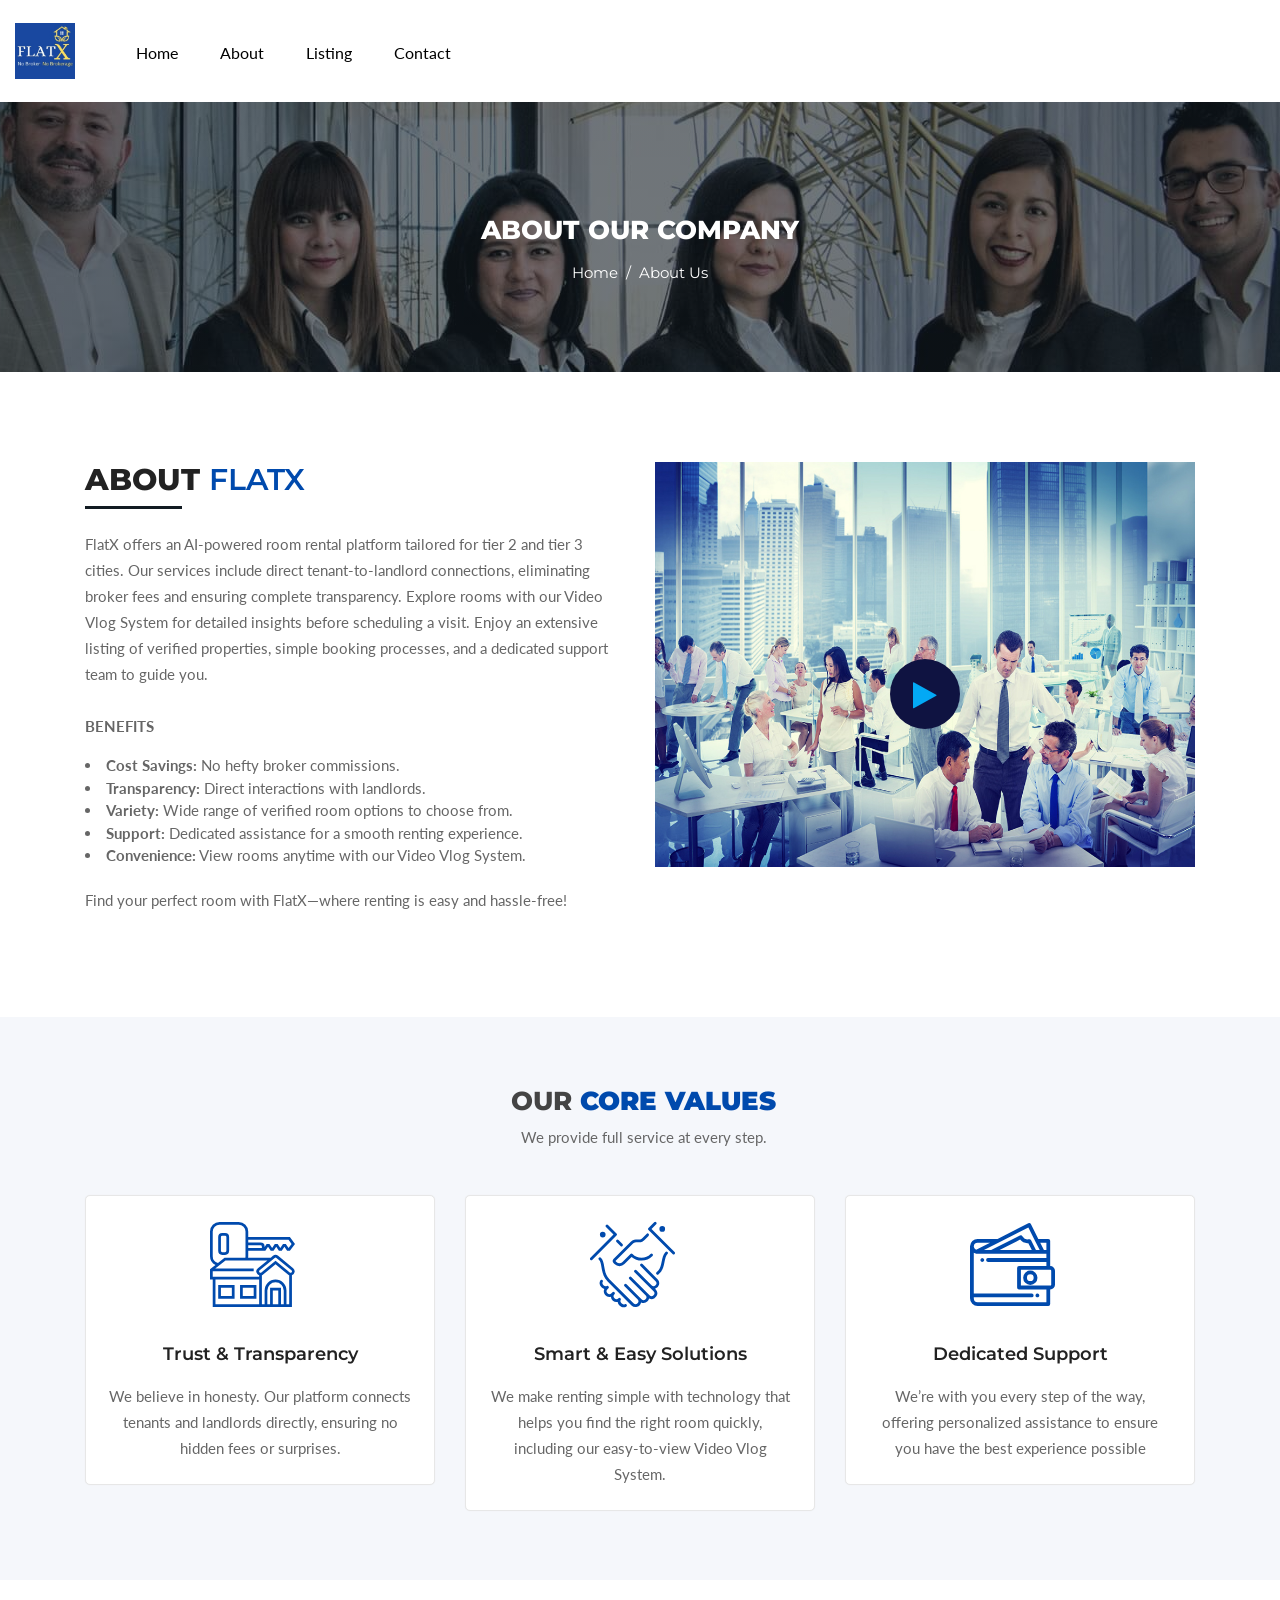
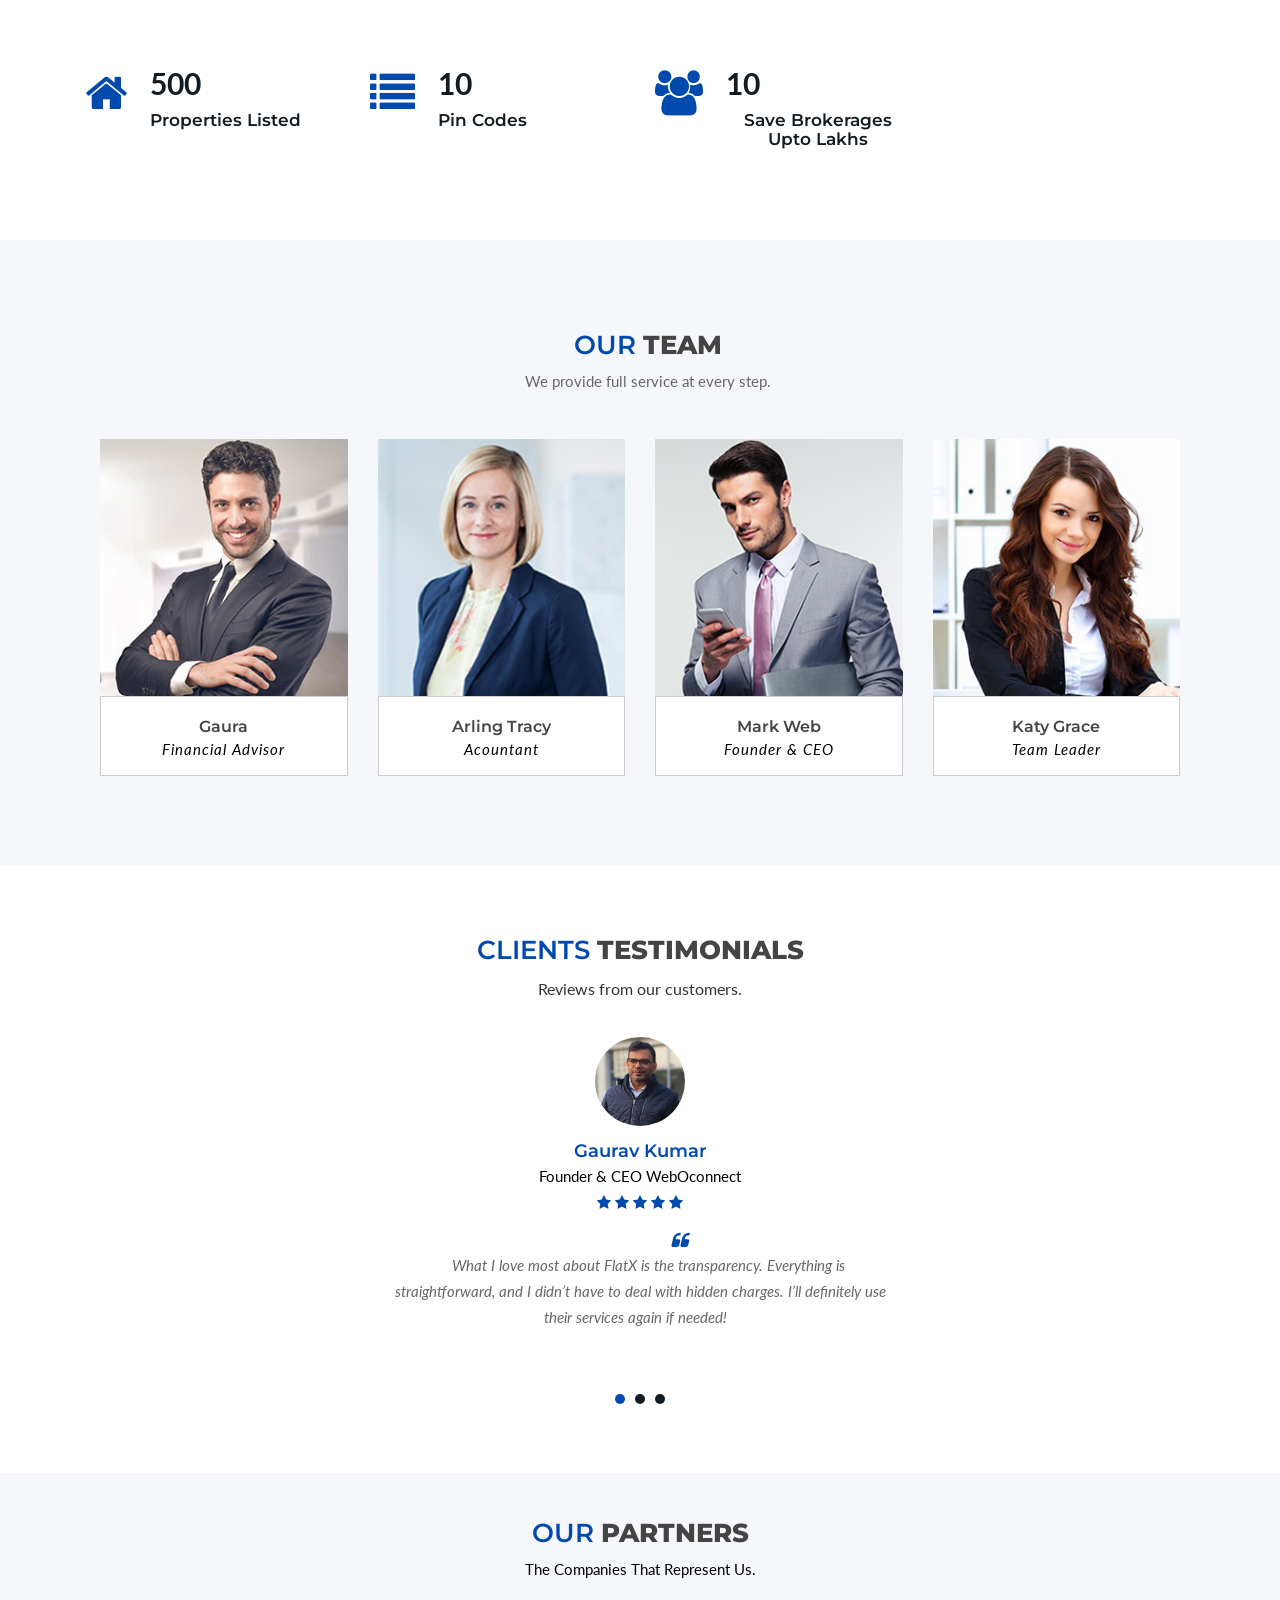
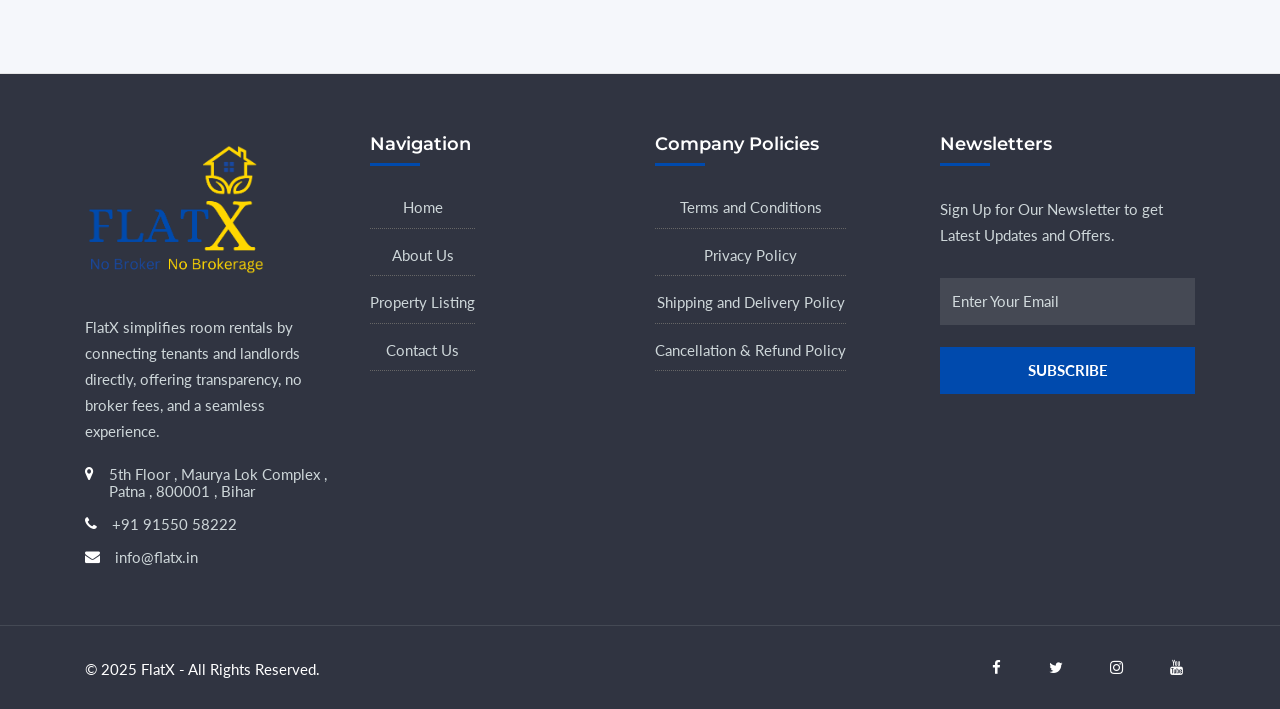
==== about.html @ 4989e331 "footer updated" ====
<!DOCTYPE html>
<html lang="zxx">

<head>
    <meta charset="UTF-8">
    <meta name="viewport" content="width=device-width, initial-scale=1, shrink-to-fit=no">
    <meta http-equiv="x-ua-compatible" content="ie=edge">
    <meta name="description" content="html 5 template">
    <meta name="author" content="">
    <title>FlatX | About </title>
    <!-- FAVICON -->
    <link rel="shortcut icon" type="image/x-icon" href="images/flatx-images/favicon.ico">
    <!-- GOOGLE FONTS -->
    <link href="https://fonts.googleapis.com/css?family=Lato:300,300i,400,400i%7CMontserrat:600,800" rel="stylesheet">
    <!-- FONT AWESOME -->
    <link rel="stylesheet" href="css/fontawesome-all.min.css">
    <link rel="stylesheet" href="css/fontawesome-5-all.min.css">
    <link rel="stylesheet" href="css/font-awesome.min.css">
    <!-- ARCHIVES CSS -->
    <link rel="stylesheet" href="css/animate.css">
    <link rel="stylesheet" href="css/magnific-popup.css">
    <link rel="stylesheet" href="css/lightcase.css">
    <link rel="stylesheet" href="css/owl.carousel.min.css">
    <link rel="stylesheet" href="css/bootstrap.min.css">
    <link rel="stylesheet" href="css/menu.css">
    <link rel="stylesheet" href="css/slick.css">
    <link rel="stylesheet" href="css/styles.css">
    <link rel="stylesheet" id="color" href="css/default.css">
</head>

<body class="inner-pages hd-white about">
    <!-- Wrapper -->
    <div id="wrapper">
        <!-- START SECTION HEADINGS -->
        <!-- Header Container
        ================================================== -->
        <header id="header-container">
            <!-- Header -->
            <div id="header">
                <div class="container container-header">
                    <!-- Left Side Content -->
                    <div class="left-side">
                        <!-- Logo -->
                        <div id="logo">
                            <a href="index.html"><img src="images/flatx-images/logo-flatx.jpeg" alt="flatX" />
                            </a>
                        </div>
                        <!-- Mobile Navigation -->
                        <div class="mmenu-trigger">
                            <button class="hamburger hamburger--collapse" type="button">
                                <span class="hamburger-box">
                                    <span class="hamburger-inner"></span>
                                </span>
                            </button>
                        </div>
                        <!-- Main Navigation -->
                        <nav id="navigation" class="style-1">
                            <ul id="responsive">
                                <li>
                                    <a href="/">Home</a>
                                    <!-- <ul>
                          <li>
                            <a href="#">Home Map</a>
                            <ul>
                              <li><a href="index-9.html">Home Map Style 1</a></li>
                              <li><a href="index-12.html">Home Map Style 2</a></li>
                            </ul>
                          </li>
                          <li>
                            <a href="#">Home Image</a>
                            <ul>
                              <li><a href="index.html">Modern Home</a></li>
                              <li><a href="index-2.html">Home Boxed Image</a></li>
                              <li><a href="index-3.html">Home Modern Image</a></li>
                              <li>
                                <a href="index-5.html">Home Minimalist Style</a>
                              </li>
                              <li>
                                <a href="index-6.html">Home Parallax Image</a>
                              </li>
                              <li><a href="index-8.html">Home Search Form</a></li>
                              <li><a href="index-10.html">Modern Full Image</a></li>
                              <li><a href="index-15.html">Home Typed Image</a></li>
                              <li>
                                <a href="index-17.html">Modern Parallax Image</a>
                              </li>
                              <li>
                                <a href="index-18.html">Image Filter Search</a>
                              </li>
                              <li>
                                <a href="index-21.html">Parallax Image video</a>
                              </li>
                              <li><a href="index-23.html">Home Image</a></li>
                              <li><a href="index-24.html">Image and video</a></li>
                            </ul>
                          </li>
                          <li>
                            <a href="#">Home Video</a>
                            <ul>
                              <li><a href="index-4.html">Home Video Image</a></li>
                              <li><a href="index-7.html">Home Video</a></li>
                              <li><a href="index-20.html">Home Modern Video</a></li>
                            </ul>
                          </li>
                          <li>
                            <a href="#">Home Slider</a>
                            <ul>
                              <li>
                                <a href="index-11.html">Slider Presentation 2</a>
                              </li>
                              <li>
                                <a href="index-16.html">Slider Presentation 3</a>
                              </li>
                              <li>
                                <a href="index-19.html">Home Modern Slider</a>
                              </li>
                              <li><a href="index-22.html">Home Image Slider</a></li>
                            </ul>
                          </li>
                          <li>
                            <a href="#">Home Styles</a>
                            <ul>
                              <li><a href="index-13.html">Home Style Dark</a></li>
                              <li><a href="index-14.html">Home Style White</a></li>
                            </ul>
                          </li>
                        </ul> -->
                                </li>
                                <li>
                                    <!-- <a href="/properties">Listing</a> -->
                                    <a href="/about.html">About</a>

                                    <!-- <ul>
                          <li>
                            <a href="#">Listing Grid</a>
                            <ul>
                              <li>
                                <a href="properties-grid-1.html">Grid View 1</a>
                              </li>
                              <li>
                                <a href="properties-grid-2.html">Grid View 2</a>
                              </li>
                              <li>
                                <a href="properties-grid-3.html">Grid View 3</a>
                              </li>
                              <li>
                                <a href="properties-grid-4.html">Grid View 4</a>
                              </li>
                              <li>
                                <a href="properties-full-grid-1.html">Grid Fullwidth 1</a>
                              </li>
                              <li>
                                <a href="properties-full-grid-2.html">Grid Fullwidth 2</a>
                              </li>
                              <li>
                                <a href="properties-full-grid-3.html">Grid Fullwidth 3</a>
                              </li>
                            </ul>
                          </li>
                          <li>
                            <a href="#">Listing List</a>
                            <ul>
                              <li>
                                <a href="properties-full-list-1.html">List View 1</a>
                              </li>
                              <li>
                                <a href="properties-list-1.html">List View 2</a>
                              </li>
                              <li>
                                <a href="properties-full-list-2.html">List View 3</a>
                              </li>
                              <li>
                                <a href="properties-list-2.html">List View 4</a>
                              </li>
                            </ul>
                          </li>
                          <li>
                            <a href="#">Listing Map</a>
                            <ul>
                              <li>
                                <a href="properties-half-map-1.html">Half Map 1</a>
                              </li>
                              <li>
                                <a href="properties-half-map-2.html">Half Map 2</a>
                              </li>
                              <li>
                                <a href="properties-half-map-3.html">Half Map 3</a>
                              </li>
                              <li>
                                <a href="properties-top-map-1.html">Top Map 1</a>
                              </li>
                              <li>
                                <a href="properties-top-map-2.html">Top Map 2</a>
                              </li>
                              <li>
                                <a href="properties-top-map-3.html">Top Map 3</a>
                              </li>
                            </ul>
                          </li>
                          <li>
                            <a href="#">Agent View</a>
                            <ul>
                              <li>
                                <a href="agents-listing-grid.html">Agent View 1</a>
                              </li>
                              <li>
                                <a href="agents-listing-row.html">Agent View 2</a>
                              </li>
                              <li>
                                <a href="agents-listing-row-2.html">Agent View 3</a>
                              </li>
                              <li>
                                <a href="agent-details.html">Agent Details</a>
                              </li>
                            </ul>
                          </li>
                          <li>
                            <a href="#">Agencies View</a>
                            <ul>
                              <li>
                                <a href="agencies-listing-1.html">Agencies View 1</a>
                              </li>
                              <li>
                                <a href="agencies-listing-2.html">Agencies View 2</a>
                              </li>
                              <li>
                                <a href="agencies-details.html">Agencies Details</a>
                              </li>
                            </ul>
                          </li>
                        </ul> -->
                                </li>
                                <li>

                                    <a href="/properties">Listing</a>
                                    <!-- <ul>
                          <li>
                            <a href="single-property-1.html">Single Property 1</a>
                          </li>
                          <li>
                            <a href="single-property-2.html">Single Property 2</a>
                          </li>
                          <li>
                            <a href="single-property-3.html">Single Property 3</a>
                          </li>
                          <li>
                            <a href="single-property-4.html">Single Property 4</a>
                          </li>
                          <li>
                            <a href="single-property-5.html">Single Property 5</a>
                          </li>
                          <li>
                            <a href="single-property-6.html">Single Property 6</a>
                          </li>
                        </ul> -->
                                </li>
                                <!-- <li>
                        <a href="#">Pages</a>
                        <ul>
                          <li>
                            <a href="#">Shop</a>
                            <ul>
                              <li>
                                <a href="shop-with-sidebar.html">Product Sidebar</a>
                              </li>
                              <li>
                                <a href="shop-full-page.html">Product Fullpage</a>
                              </li>
                              <li><a href="shop-single.html">Product Single</a></li>
                              <li>
                                <a href="shop-checkout.html">Checkout Page</a>
                              </li>
                              <li><a href="shop-order.html">Order Page</a></li>
                            </ul>
                          </li>
                          <li>
                            <a href="#">User Panel</a>
                            <ul>
                              <li><a href="dashboard.html">Dashboard</a></li>
                              <li><a href="user-profile.html">User Profile</a></li>
                              <li><a href="my-listings.html">My Properties</a></li>
                              <li>
                                <a href="favorited-listings.html">Favorited Properties</a>
                              </li>
                              <li><a href="add-property.html">Add Property</a></li>
                              <li>
                                <a href="payment-method.html">Payment Method</a>
                              </li>
                              <li><a href="invoice.html">Invoice</a></li>
                              <li>
                                <a href="change-password.html">Change Password</a>
                              </li>
                            </ul>
                          </li>
                          <li><a href="about.html">About Us</a></li>
                          <li><a href="faq.html">Faq</a></li>
                          <li><a href="pricing-table.html">Pricing Tables</a></li>
                          <li><a href="404.html">Page 404</a></li>
                          <li><a href="login.html">Login</a></li>
                          <li><a href="register.html">Register</a></li>
                          <li><a href="coming-soon.html">Coming Soon</a></li>
                          <li>
                            <a href="under-construction.html">Under Construction</a>
                          </li>
                          <li><a href="ui-element.html">UI Elements</a></li>
                        </ul>
                      </li> -->
                                <!-- <li>
                        <a href="#">Blog</a>
                        <ul>
                          <li>
                            <a href="#">Grid Layout</a>
                            <ul>
                              <li><a href="blog-full-grid.html">Full Grid</a></li>
                              <li>
                                <a href="blog-grid-sidebar.html">With Sidebar</a>
                              </li>
                            </ul>
                          </li>
                          <li>
                            <a href="#">List Layout</a>
                            <ul>
                              <li><a href="blog-full-list.html">Full List</a></li>
                              <li>
                                <a href="blog-list-sidebar.html">With Sidebar</a>
                              </li>
                            </ul>
                          </li>
                          <li><a href="blog-details.html">Blog Details</a></li>
                        </ul>
                      </li> -->
                                <li><a href="contact-us.html">Contact</a></li>
                                <!-- <li class="d-none d-xl-none d-block d-lg-block">
                        <a href="login.html">Login</a>
                      </li>
                      <li class="d-none d-xl-none d-block d-lg-block">
                        <a href="register.html">Register</a>
                      </li>
                      <li class="d-none d-xl-none d-block d-lg-block mt-5 pb-4 ml-5 border-bottom-0">
                        <a href="add-property.html" class="button border btn-lg btn-block text-center">Add Listing<i
                            class="fas fa-laptop-house ml-2"></i></a>
                      </li> -->
                            </ul>
                        </nav>
                        <!-- Main Navigation / End -->
                    </div>
                    <!-- Left Side Content / End -->
                </div>
            </div>
            <!-- Header / End -->
        </header>
        <div class="clearfix"></div>
        <!-- Header Container / End -->

        <section class="headings">
            <div class="text-heading text-center">
                <div class="container">
                    <h1>About Our Company</h1>
                    <h2><a href="index.html">Home </a> &nbsp;/&nbsp; About Us</h2>
                </div>
            </div>
        </section>
        <!-- END SECTION HEADINGS -->

        <!-- START SECTION ABOUT -->
        <section class="about-us fh">
            <div class="container">
                <div class="row">
                    <div class="col-lg-6 col-md-12 who-1">
                        <div>
                            <h2 class="text-left mb-4">About <span>FlatX</span></h2>
                        </div>
                        <div class="pftext">
                            <p>FlatX offers an AI-powered room rental platform tailored for tier 2 and tier 3 cities.
                                Our services include direct tenant-to-landlord connections, eliminating broker fees and
                                ensuring complete transparency. Explore rooms with our Video Vlog System for detailed
                                insights before scheduling a visit. Enjoy an extensive listing of verified properties,
                                simple booking processes, and a dedicated support team to guide you.
                                <br>
                                <br>

                                <b>BENEFITS</b>

                                <li><strong>Cost Savings:</strong> No hefty broker commissions.</li>
                                <li><strong>Transparency:</strong> Direct interactions with landlords.</li>
                                <li><strong>Variety:</strong> Wide range of verified room options to choose from.</li>
                                <li><strong>Support:</strong> Dedicated assistance for a smooth renting experience.</li>
                                <li><strong>Convenience:</strong> View rooms anytime with our Video Vlog System.</li>
                                <br>

                                Find your perfect room with FlatX—where renting is easy and hassle-free!
                            </p>
                        </div>
                        <!-- <div class="box bg-2">
                            <a href="about.html"
                                class="text-center button button--moema button--text-thick button--text-upper button--size-s">read
                                More</a>
                            <img src="images/signature.png" class="ml-5" alt="">
                        </div> -->
                    </div>
                    <div class="col-lg-6 col-md-12 col-xs-12">
                        <div class="wprt-image-video w50">
                            <img alt="image" src="images/bg/bg-video.jpg">
                            <a class="icon-wrap popup-video popup-youtube"
                                href="https://www.youtube.com/watch?v=2xHQqYRcrx4">
                                <i class="fa fa-play"></i>
                            </a>
                            <div class="iq-waves">
                                <div class="waves wave-1"></div>
                                <div class="waves wave-2"></div>
                                <div class="waves wave-3"></div>
                            </div>
                        </div>
                    </div>
                </div>
            </div>
        </section>
        <!-- END SECTION ABOUT -->

        <!-- START SECTION WHY CHOOSE US -->
        <section class="how-it-works bg-white-2">
            <div class="container">
                <div class="sec-title">
                    <h2>Our<span><strong> Core Values</strong> </span></h2>
                    <p>We provide full service at every step.</p>
                </div>
                <div class="row service-1">
                    <article class="col-lg-4 col-md-6 col-xs-12 serv" data-aos="fade-up">
                        <div class="serv-flex">
                            <div class="art-1 img-13">
                                <img src="images/icons/icon-4.svg" alt="">
                                <h3>Trust & Transparency
                            </div>
                            <div class="service-text-p">
                                <p class="text-center">We believe in honesty. Our platform connects tenants and
                                    landlords directly, ensuring no hidden fees or surprises. </h3>
                                </p>
                            </div>
                        </div>
                    </article>
                    <article class="col-lg-4 col-md-6 col-xs-12 serv" data-aos="fade-up">
                        <div class="serv-flex">
                            <div class="art-1 img-14">
                                <img src="images/icons/icon-5.svg" alt="">
                                <h3>Smart & Easy Solutions


                                </h3>
                            </div>
                            <div class="service-text-p">
                                <p class="text-center"> We make renting simple with technology that helps you find the
                                    right room quickly, including our easy-to-view Video Vlog System.
                                </p>
                            </div>
                        </div>
                    </article>
                    <article class="col-lg-4 col-md-6 col-xs-12 serv mb-0 pt" data-aos="fade-up">
                        <div class="serv-flex arrow">
                            <div class="art-1 img-15">
                                <img src="images/icons/icon-6.svg" alt="">
                                <h3>Dedicated Support</h3>
                            </div>
                            <div class="service-text-p">
                                <p class="text-center">We’re with you every step of the way, offering personalized
                                    assistance to ensure you
                                    have the best experience possible</p>
                            </div>
                        </div>
                    </article>
                </div>
            </div>
        </section>
        <!-- END SECTION WHY CHOOSE US -->

        <!-- START SECTION COUNTER UP -->
        <section class="counterup">
            <div class="container">
                <div class="row">
                    <div class="col-lg-3 col-md-6 col-xs-12">
                        <div class="countr">
                            <i class="fa fa-home" aria-hidden="true"></i>
                            <div class="count-me">
                                <p class="counter text-left">500</p>

                                <h3>Properties Listed</h3>
                            </div>
                        </div>
                    </div>
                    <div class="col-lg-3 col-md-6 col-xs-12">
                        <div class="countr">
                            <i class="fa fa-list" aria-hidden="true"></i>
                            <div class="count-me">
                                <p class="counter text-left">10</p>
                                <h3>Pin Codes</h3>
                            </div>
                        </div>
                    </div>
                    <div class="col-lg-3 col-md-6 col-xs-12">
                        <div class="countr mb-0">
                            <i class="fa fa-users" aria-hidden="true"></i>
                            <div class="count-me">
                                <p class="counter text-left">10</p>
                                <h3>Save Brokerages upto Lakhs</h3>
                            </div>
                        </div>
                    </div>
                    <!-- <div class="col-lg-3 col-md-6 col-xs-12">
                        <div class="countr mb-0 last">
                            <i class="fa fa-trophy" aria-hidden="true"></i>
                            <div class="count-me">
                                <p class="counter text-left">200</p>
                                <h3>Won Awars</h3>
                            </div>
                        </div>
                    </div> -->
                </div>
            </div>
        </section>
        <!-- END SECTION COUNTER UP -->

        <!-- START SECTION AGENTS -->
        <section class="team">
            <div class="container">
                <div class="sec-title">
                    <h2><span>Our </span>Team</h2>
                    <p>We provide full service at every step.</p>
                </div>
                <div class="row team-all">
                    <div class="col-lg-3 col-md-6 team-pro">
                        <div class="team-wrap">
                            <div class="team-img">
                                <img src="images/team/t-5.jpg" alt="" />
                            </div>
                            <div class="team-content">
                                <div class="team-info">
                                    <h3>Gaura</h3>
                                    <p>Financial Advisor</p>
                                    <div class="team-socials">
                                        <ul>
                                            <li>
                                                <a href="#" title="facebook"><i class="fa fa-facebook"
                                                        aria-hidden="true"></i></a>
                                                <a href="#" title="twitter"><i class="fa fa-twitter"
                                                        aria-hidden="true"></i></a>
                                                <a href="#" title="instagran"><i class="fa fa-instagram"
                                                        aria-hidden="true"></i></a>
                                            </li>
                                        </ul>
                                    </div>
                                    <span><a href="team-details.html">View Profile</a></span>
                                </div>
                            </div>
                        </div>
                    </div>
                    <div class="col-lg-3 col-md-6 team-pro">
                        <div class="team-wrap">
                            <div class="team-img">
                                <img src="images/team/t-6.jpg" alt="" />
                            </div>
                            <div class="team-content">
                                <div class="team-info">
                                    <h3>Arling Tracy</h3>
                                    <p>Acountant</p>
                                    <div class="team-socials">
                                        <ul>
                                            <li>
                                                <a href="#" title="facebook"><i class="fa fa-facebook"
                                                        aria-hidden="true"></i></a>
                                                <a href="#" title="twitter"><i class="fa fa-twitter"
                                                        aria-hidden="true"></i></a>
                                                <a href="#" title="instagran"><i class="fa fa-instagram"
                                                        aria-hidden="true"></i></a>
                                            </li>
                                        </ul>
                                    </div>
                                    <span><a href="team-details.html">View Profile</a></span>
                                </div>
                            </div>
                        </div>
                    </div>
                    <div class="col-lg-3 col-md-6 team-pro pb-none">
                        <div class="team-wrap">
                            <div class="team-img">
                                <img src="images/team/t-7.jpg" alt="" />
                            </div>
                            <div class="team-content">
                                <div class="team-info">
                                    <h3>Mark Web</h3>
                                    <p>Founder &amp; CEO</p>
                                    <div class="team-socials">
                                        <ul>
                                            <li>
                                                <a href="#" title="facebook"><i class="fa fa-facebook"
                                                        aria-hidden="true"></i></a>
                                                <a href="#" title="twitter"><i class="fa fa-twitter"
                                                        aria-hidden="true"></i></a>
                                                <a href="#" title="instagran"><i class="fa fa-instagram"
                                                        aria-hidden="true"></i></a>
                                            </li>
                                        </ul>
                                    </div>
                                    <span><a href="team-details.html">View Profile</a></span>
                                </div>
                            </div>
                        </div>
                    </div>
                    <div class="col-lg-3 col-md-6 team-pro kat">
                        <div class="team-wrap">
                            <div class="team-img">
                                <img src="images/team/t-8.jpg" alt="" />
                            </div>
                            <div class="team-content">
                                <div class="team-info">
                                    <h3>Katy Grace</h3>
                                    <p>Team Leader</p>
                                    <div class="team-socials">
                                        <ul>
                                            <li>
                                                <a href="#" title="facebook"><i class="fa fa-facebook"
                                                        aria-hidden="true"></i></a>
                                                <a href="#" title="twitter"><i class="fa fa-twitter"
                                                        aria-hidden="true"></i></a>
                                                <a href="#" title="instagran"><i class="fa fa-instagram"
                                                        aria-hidden="true"></i></a>
                                            </li>
                                        </ul>
                                    </div>
                                    <span><a href="team-details.html">View Profile</a></span>
                                </div>
                            </div>
                        </div>
                    </div>
                </div>
            </div>
        </section>
        <!-- END SECTION AGENTS -->

        <!-- START SECTION TESTIMONIALS -->
        <section class="testimonials home18 bg-white">
            <div class="container">
                <div class="sec-title">
                    <h2><span>Clients </span>Testimonials</h2>
                    <p>Reviews from our customers.</p>
                </div>
                <div class="owl-carousel style1">
                    <div class="test-1 pb-0 pt-0">
                        <img src="images/testimonials/gaurav-testimonial.jpeg" alt="">
                        <h3 class="mt-3 mb-0">Gaurav Kumar</h3>
                        <h6 class="mt-1">Founder & CEO WebOconnect </h6>
                        <ul class="starts text-center mb-2">
                            <li><i class="fa fa-star"></i>
                            </li>
                            <li><i class="fa fa-star"></i>
                            </li>
                            <li><i class="fa fa-star"></i>
                            </li>
                            <li><i class="fa fa-star"></i>
                            </li>
                            <li><i class="fa fa-star"></i>
                            </li>
                        </ul>
                        <p>What I love most about FlatX is the transparency. Everything is straightforward, and I didn’t
                            have to deal with hidden charges. I’ll definitely use their services again if needed!</p>
                    </div>
                    <div class="test-1 pb-0 pt-0">
                        <img src="images/testimonials/ayush-testimonial.jpeg" alt="">
                        <h3 class="mt-3 mb-0">Ayush Verma</h3>
                        <h6 class="mt-1">Student </h6>
                        <ul class="starts text-center mb-2">
                            <li><i class="fa fa-star"></i>
                            </li>
                            <li><i class="fa fa-star"></i>
                            </li>
                            <li><i class="fa fa-star"></i>
                            </li>
                            <li><i class="fa fa-star"></i>
                            </li>
                            <li><i class="fa fa-star-o"></i>
                            </li>
                        </ul>
                        <p>Moving to a new city for studies was stressful, but FlatX took the burden off my shoulders. I
                            found a budget-friendly room near my college without the hassle of brokers. Highly recommend
                            it to everyone!</p>
                    </div>
                    <div class="test-1 pt-0">
                        <img src="images/testimonials/deepak-testimonial.jpeg" alt="">
                        <h3 class="mt-3 mb-0">Deepak Patel </h3>
                        <h6 class="mt-1">Consultant</h6>
                        <ul class="starts text-center mb-2">
                            <li><i class="fa fa-star"></i>
                            </li>
                            <li><i class="fa fa-star"></i>
                            </li>
                            <li><i class="fa fa-star"></i>
                            </li>
                            <li><i class="fa fa-star"></i>
                            </li>
                            <li><i class="fa fa-star"></i>
                            </li>
                        </ul>
                        <p>As a landlord, I was hesitant about listing my property online. But FlatX's team guided me
                            through the entire process. My property was rented out in less than a week, and I didn’t
                            even have to step out!"</p>
                    </div>
                    <!-- <div class="test-1 pt-0">
                        <img src="images/testimonials/ts-4.jpg" alt="">
                        <h3 class="mt-3 mb-0">Gary Steven</h3>
                        <h6 class="mt-1">Philadelphia</h6>
                        <ul class="starts text-center mb-2">
                            <li><i class="fa fa-star"></i>
                            </li>
                            <li><i class="fa fa-star"></i>
                            </li>
                            <li><i class="fa fa-star"></i>
                            </li>
                            <li><i class="fa fa-star"></i>
                            </li>
                            <li><i class="fa fa-star-o"></i>
                            </li>
                        </ul>
                        <p>Lorem ipsum dolor sit amet, ligula magna at etiam aliquip venenatis. Vitae sit felis donec,
                            suscipit tortor et sapien donec.</p>
                    </div>
                    <div class="test-1 pt-0">
                        <img src="images/testimonials/ts-5.jpg" alt="">
                        <h3 class="mt-3 mb-0">Cristy Mayer</h3>
                        <h6 class="mt-1">San Francisco</h6>
                        <ul class="starts text-center mb-2">
                            <li><i class="fa fa-star"></i>
                            </li>
                            <li><i class="fa fa-star"></i>
                            </li>
                            <li><i class="fa fa-star"></i>
                            </li>
                            <li><i class="fa fa-star"></i>
                            </li>
                            <li><i class="fa fa-star"></i>
                            </li>
                        </ul>
                        <p>Lorem ipsum dolor sit amet, ligula magna at etiam aliquip venenatis. Vitae sit felis donec,
                            suscipit tortor et sapien donec.</p>
                    </div>
                    <div class="test-1 pt-0">
                        <img src="images/testimonials/ts-6.jpg" alt="">
                        <h3 class="mt-3 mb-0">Ichiro Tasaka</h3>
                        <h6 class="mt-1">Houston</h6>
                        <ul class="starts text-center mb-2">
                            <li><i class="fa fa-star"></i>
                            </li>
                            <li><i class="fa fa-star"></i>
                            </li>
                            <li><i class="fa fa-star"></i>
                            </li>
                            <li><i class="fa fa-star"></i>
                            </li>
                            <li><i class="fa fa-star-o"></i>
                            </li>
                        </ul>
                        <p>Lorem ipsum dolor sit amet, ligula magna at etiam aliquip venenatis. Vitae sit felis donec,
                            suscipit tortor et sapien donec.</p>
                    </div> -->
                </div>
            </div>
        </section>
        <!-- END SECTION TESTIMONIALS -->

        <!-- STAR SECTION PARTNERS -->
        <div class="partners bg-white-2">
            <div class="container">
                <div class="sec-title">
                    <h2><span>Our </span>Partners</h2>
                    <p>The Companies That Represent Us.</p>
                </div>
                <div class="owl-carousel style2">
                    <div class="owl-item"><img src="images/partners/11.jpg" alt=""></div>
                    <div class="owl-item"><img src="images/partners/12.jpg" alt=""></div>
                    <div class="owl-item"><img src="images/partners/13.jpg" alt=""></div>
                    <div class="owl-item"><img src="images/partners/14.jpg" alt=""></div>
                    <div class="owl-item"><img src="images/partners/15.jpg" alt=""></div>
                    <div class="owl-item"><img src="images/partners/16.jpg" alt=""></div>
                    <div class="owl-item"><img src="images/partners/17.jpg" alt=""></div>
                    <div class="owl-item"><img src="images/partners/11.jpg" alt=""></div>
                    <div class="owl-item"><img src="images/partners/12.jpg" alt=""></div>
                    <div class="owl-item"><img src="images/partners/13.jpg" alt=""></div>
                </div>
            </div>
        </div>
        <!-- END SECTION PARTNERS -->

        <!-- START FOOTER -->
        <footer class="first-footer">
            <div class="top-footer">
                <div class="container">
                    <div class="row">
                        <div class="col-lg-3 col-md-6">
                            <div class="netabout">
                                <a href="index.html" class="logo">
                                    <img src="images/flatx-images/flatx-new.png" alt="flatX" width="200px" />
                                </a>
                                <p>
                                    FlatX simplifies room rentals by connecting tenants and landlords directly, offering
                                    transparency, no broker fees, and a seamless experience.
                                </p>
                            </div>
                            <div class="contactus">
                                <ul>
                                    <li>
                                        <div class="info">
                                            <i class="fa fa-map-marker" aria-hidden="true"></i>
                                            <p class="in-p">5th Floor , Maurya Lok Complex , Patna , 800001 , Bihar</p>
                                        </div>
                                    </li>
                                    <li>
                                        <div class="info">
                                            <i class="fa fa-phone" aria-hidden="true"></i>
                                            <p class="in-p">+91 91550 58222</p>
                                        </div>
                                    </li>
                                    <li>
                                        <div class="info">
                                            <i class="fa fa-envelope" aria-hidden="true"></i>
                                            <p class="in-p ti">info@flatx.in</p>
                                        </div>
                                    </li>
                                </ul>
                            </div>
                        </div>
                        <div class="col-lg-3 col-md-6 ">
                            <div class="navigation">
                                <h3> Navigation</h3>
                                <div class="nav-footer text-center">
                                    <ul class="text-center">
                                        <li><a href="/">Home</a></li>
                                        <li><a href="about.html">About Us</a></li>
                                        <li><a href="#">Property Listing</a></li>
                                        <!-- <li><a href="#">Blog Details</a></li> -->
                                        <li class="no-mgb">
                                            <a href="contact-us.html">Contact Us</a>
                                        </li>
                                    </ul>

                                </div>
                            </div>
                        </div>
                        <div class="col-lg-3 col-md-6">
                            <div class="navigation">
                                <h3>Company Policies</h3>
                                <div class="nav-footer">
                                    <ul class="text-center">
                                        <li><a href="tnc.html">Terms and Conditions</a></li>
                                        <li><a href="privacy-policy.html">Privacy Policy</a></li>
                                        <li><a href="shipping-policy.html">Shipping and Delivery Policy</a></li>
                                        <li class="no-mgb">
                                            <a href="cancellation-policy.html">Cancellation & Refund Policy</a>
                                        </li>

                                    </ul>

                                </div>
                            </div>
                        </div>
                        <!-- <div class="col-lg-3 col-md-6">
                            <div class="widget">
                                <h3>Twitter Feeds</h3>
                                <div class="twitter-widget contuct">
                                    <div class="twitter-area">
                                        <div class="single-item">
                                            <div class="icon-holder">
                                                <i class="fa fa-twitter" aria-hidden="true"></i>
                                            </div>
                                            <div class="text">
                                                <h5>
                                                    <a href="#">@flatX</a> all share them with me
                                                    baby said inspet.
                                                </h5>
                                                <h4> 5 days ago</h4>
                                            </div>
                                        </div>
                                        <div class="single-item">
                                            <div class="icon-holder">
                                                <i class="fa fa-twitter" aria-hidden="true"></i>
                                            </div>
                                            <div class="text">
                                                <h5>
                                                    <a href="#">@flatX</a> all share them with me
                                                    baby said inspet.
                                                </h5>
                                                <h4> 5 days ago</h4>
                                            </div>
                                        </div>
                                        
                                    </div>
                                </div>
                            </div>
                        </div> -->
                        <div class="col-lg-3 col-md-6">
                            <div class="newsletters">
                                <h3>Newsletters</h3>
                                <p>
                                    Sign Up for Our Newsletter to get Latest Updates and Offers.

                                </p>
                            </div>
                            <form class="bloq-email mailchimp form-inline" method="post">
                                <label for="subscribeEmail" class="error"></label>
                                <div class="email">
                                    <input type="email" id="subscribeEmail" name="EMAIL"
                                        placeholder="Enter Your Email" />
                                    <input type="submit" value="Subscribe" />
                                    <p class="subscription-success"></p>
                                </div>
                            </form>
                        </div>
                    </div>
                </div>
            </div>
            <div class="second-footer">
                <div class="container">
                    <p>© 2025 FlatX - All Rights Reserved.</p>
                    <ul class="netsocials">
                        <li>
                            <a href="https://www.facebook.com/profile.php?id=61571205027499&mibextid=ZbWKwL"><i
                                    class="fa fa-facebook" aria-hidden="true"></i></a>
                        </li>
                        <li>
                            <a href="#"><i class="fa fa-twitter" aria-hidden="true"></i></a>
                        </li>
                        <li>
                            <a href="https://www.instagram.com/flatx.in"><i class="fab fa-instagram"></i></a>
                        </li>
                        <li>
                            <a href="#"><i class="fa fa-youtube" aria-hidden="true"></i></a>
                        </li>
                    </ul>
                </div>
            </div>
        </footer>

        <a data-scroll href="#wrapper" class="go-up"><i class="fa fa-angle-double-up" aria-hidden="true"></i></a>
        <!-- END FOOTER -->



        <!--register form -->
        <div class="login-and-register-form modal">
            <div class="main-overlay"></div>
            <div class="main-register-holder">
                <div class="main-register fl-wrap">
                    <div class="close-reg"><i class="fa fa-times"></i></div>
                    <h3>Welcome to <span>Find<strong>Houses</strong></span></h3>
                    <div class="soc-log fl-wrap">
                        <p>Login</p>
                        <a href="#" class="facebook-log"><i class="fa fa-facebook-official"></i>Log in with Facebook</a>
                        <a href="#" class="twitter-log"><i class="fa fa-twitter"></i> Log in with Twitter</a>
                    </div>
                    <div class="log-separator fl-wrap"><span>Or</span></div>
                    <div id="tabs-container">
                        <ul class="tabs-menu">
                            <li class="current"><a href="#tab-1">Login</a></li>
                            <li><a href="#tab-2">Register</a></li>
                        </ul>
                        <div class="tab">
                            <div id="tab-1" class="tab-contents">
                                <div class="custom-form">
                                    <form method="post" name="registerform">
                                        <label>Username or Email Address * </label>
                                        <input name="email" type="text" onClick="this.select()" value="">
                                        <label>Password * </label>
                                        <input name="password" type="password" onClick="this.select()" value="">
                                        <button type="submit" class="log-submit-btn"><span>Log In</span></button>
                                        <div class="clearfix"></div>
                                        <div class="filter-tags">
                                            <input id="check-a" type="checkbox" name="check">
                                            <label for="check-a">Remember me</label>
                                        </div>
                                    </form>
                                    <div class="lost_password">
                                        <a href="#">Lost Your Password?</a>
                                    </div>
                                </div>
                            </div>
                            <div class="tab">
                                <div id="tab-2" class="tab-contents">
                                    <div class="custom-form">
                                        <form method="post" name="registerform" class="main-register-form"
                                            id="main-register-form2">
                                            <label>First Name * </label>
                                            <input name="name" type="text" onClick="this.select()" value="">
                                            <label>Second Name *</label>
                                            <input name="name2" type="text" onClick="this.select()" value="">
                                            <label>Email Address *</label>
                                            <input name="email" type="text" onClick="this.select()" value="">
                                            <label>Password *</label>
                                            <input name="password" type="password" onClick="this.select()" value="">
                                            <button type="submit" class="log-submit-btn"><span>Register</span></button>
                                        </form>
                                    </div>
                                </div>
                            </div>
                        </div>
                    </div>
                </div>
            </div>
        </div>
        <!--register form end -->

        <!-- ARCHIVES JS -->
        <script src="js/jquery-3.5.1.min.js"></script>
        <script src="js/tether.min.js"></script>
        <script src="js/popper.min.js"></script>
        <script src="js/bootstrap.min.js"></script>
        <script src="js/mmenu.min.js"></script>
        <script src="js/mmenu.js"></script>
        <script src="js/smooth-scroll.min.js"></script>
        <script src="js/jquery.magnific-popup.min.js"></script>
        <script src="js/popup.js"></script>
        <script src="js/jquery.waypoints.min.js"></script>
        <script src="js/jquery.counterup.min.js"></script>
        <script src="js/counterup.js"></script>
        <script src="js/owl.carousel.js"></script>
        <script src="js/ajaxchimp.min.js"></script>
        <script src="js/newsletter.js"></script>
        <script src="js/color-switcher.js"></script>
        <script src="js/inner.js"></script>

        <script>
            $('.style1').owlCarousel({
                loop: true,
                margin: 10,
                autoplay: false,
                autoplayTimeout: 5000,
                responsive: {
                    0: {
                        items: 1
                    },
                    400: {
                        items: 1,
                        margin: 20
                    },
                    500: {
                        items: 1,
                        margin: 20
                    },
                    768: {
                        items: 1,
                        margin: 20
                    },
                    991: {
                        items: 1,
                        margin: 20
                    },
                    1000: {
                        items: 1,
                        margin: 20
                    }
                }
            });

        </script>
        <script>
            $('.style2').owlCarousel({
                loop: true,
                margin: 0,
                dots: false,
                autoWidth: false,
                autoplay: true,
                autoplayTimeout: 5000,
                responsive: {
                    0: {
                        items: 2,
                        margin: 20
                    },
                    400: {
                        items: 2,
                        margin: 20
                    },
                    500: {
                        items: 3,
                        margin: 20
                    },
                    768: {
                        items: 4,
                        margin: 20
                    },
                    992: {
                        items: 5,
                        margin: 20
                    },
                    1000: {
                        items: 6,
                        margin: 20
                    }
                }
            });

        </script>

    </div>
    <!-- Wrapper / End -->
</body>

</html>
---- css/lightcase.css ----
/**
 * Lightcase - jQuery Plugin
 * The smart and flexible Lightbox Plugin.
 *
 * @author		Cornel Boppart <cornel@bopp-art.com>
 * @copyright	Author
 *
 * @version		2.4.0 (09/04/2017)
 */
/**
 * Lightcase settings
 *
 * Note: Override default settings for your project without touching this source code by simply
 * defining those variables within a SASS map called '$lightcase-custom'.
 *
 * // Example usage
 * $lightcase-custom: (
 *   'breakpoint': 768px
 * );
 */
@font-face {
  font-family: 'lightcase';
  src: url("../fonts/lightcase.eot?55356177");
  src: url("../fonts/lightcase.eot?55356177#iefix") format("embedded-opentype"), url("../fonts/lightcase.woff?55356177") format("woff"), url("../fonts/lightcase.ttf?55356177") format("truetype"), url("../fonts/lightcase.svg?55356177#lightcase") format("svg");
  font-weight: normal;
  font-style: normal;
}
/* line 12, ../scss/components/fonts/_font-lightcase.scss */
[class*='lightcase-icon-']:before {
  font-family: 'lightcase', sans-serif;
  font-style: normal;
  font-weight: normal;
  speak: none;
  display: inline-block;
  text-decoration: inherit;
  width: 1em;
  text-align: center;
  /* For safety - reset parent styles, that can break glyph codes*/
  font-variant: normal;
  text-transform: none;
  /* fix buttons height, for twitter bootstrap */
  line-height: 1em;
  /* Uncomment for 3D effect */
  /* text-shadow: 1px 1px 1px rgba(127, 127, 127, 0.3); */
}

/* Codes */
/* line 35, ../scss/components/fonts/_font-lightcase.scss */
.lightcase-icon-play:before {
  content: '\e800';
}

/* line 36, ../scss/components/fonts/_font-lightcase.scss */
.lightcase-icon-pause:before {
  content: '\e801';
}

/* line 37, ../scss/components/fonts/_font-lightcase.scss */
.lightcase-icon-close:before {
  content: '\e802';
}

/* line 38, ../scss/components/fonts/_font-lightcase.scss */
.lightcase-icon-prev:before {
  content: '\e803';
}

/* line 39, ../scss/components/fonts/_font-lightcase.scss */
.lightcase-icon-next:before {
  content: '\e804';
}

/* line 40, ../scss/components/fonts/_font-lightcase.scss */
.lightcase-icon-spin:before {
  content: '\e805';
}

/**
 * Mixin providing icon defaults to be used on top of font-lightcase.
 *
 * Example usage:
 * @include icon(#e9e9e9)
 */
/**
 * Mixin providing icon defaults including a hover status to be used
 * on top of font-lightcase.
 *
 * Example usage:
 * @include icon-hover(#e9e9e9, #fff)
 */
/**
 * Provides natural content overflow behavior and scrolling support
 * even so for touch devices.
 *
 * Example usage:
 * @include overflow()
 */
/**
 * Neutralizes/resets dimensions including width, height, position as well as margins,
 * paddings and styles. Used to enforce a neutral and unstyled look and behavoir!
 *
 * Example usage:
 * @include clear(true)
 *
 * @param boolean $important
 */
@-webkit-keyframes lightcase-spin {
  0% {
    -webkit-transform: rotate(0deg);
    -moz-transform: rotate(0deg);
    -o-transform: rotate(0deg);
    transform: rotate(0deg);
  }
  100% {
    -webkit-transform: rotate(359deg);
    -moz-transform: rotate(359deg);
    -o-transform: rotate(359deg);
    transform: rotate(359deg);
  }
}
@-moz-keyframes lightcase-spin {
  0% {
    -webkit-transform: rotate(0deg);
    -moz-transform: rotate(0deg);
    -o-transform: rotate(0deg);
    transform: rotate(0deg);
  }
  100% {
    -webkit-transform: rotate(359deg);
    -moz-transform: rotate(359deg);
    -o-transform: rotate(359deg);
    transform: rotate(359deg);
  }
}
@-o-keyframes lightcase-spin {
  0% {
    -webkit-transform: rotate(0deg);
    -moz-transform: rotate(0deg);
    -o-transform: rotate(0deg);
    transform: rotate(0deg);
  }
  100% {
    -webkit-transform: rotate(359deg);
    -moz-transform: rotate(359deg);
    -o-transform: rotate(359deg);
    transform: rotate(359deg);
  }
}
@-ms-keyframes lightcase-spin {
  0% {
    -webkit-transform: rotate(0deg);
    -moz-transform: rotate(0deg);
    -o-transform: rotate(0deg);
    transform: rotate(0deg);
  }
  100% {
    -webkit-transform: rotate(359deg);
    -moz-transform: rotate(359deg);
    -o-transform: rotate(359deg);
    transform: rotate(359deg);
  }
}
@keyframes lightcase-spin {
  0% {
    -webkit-transform: rotate(0deg);
    -moz-transform: rotate(0deg);
    -o-transform: rotate(0deg);
    transform: rotate(0deg);
  }
  100% {
    -webkit-transform: rotate(359deg);
    -moz-transform: rotate(359deg);
    -o-transform: rotate(359deg);
    transform: rotate(359deg);
  }
}
/* line 1, ../scss/components/modules/_case.scss */
#lightcase-case {
  display: none;
  position: fixed;
  z-index: 2002;
  top: 50%;
  left: 50%;
  font-family: arial, sans-serif;
  font-size: 13px;
  line-height: 1.5;
  text-align: left;
  text-shadow: 0 0 10px rgba(0, 0, 0, 0.5);
}
@media screen and (max-width: 640px) {
  /* line 16, ../scss/components/modules/_case.scss */
  html[data-lc-type=inline] #lightcase-case, html[data-lc-type=ajax] #lightcase-case {
    position: fixed !important;
    top: 0 !important;
    left: 0 !important;
    right: 0 !important;
    bottom: 0 !important;
    margin: 0 !important;
    padding: 55px 0 70px 0;
    width: 100% !important;
    height: 100% !important;
    overflow: auto !important;
  }
}

@media screen and (min-width: 641px) {
  /* line 4, ../scss/components/modules/_content.scss */
  html:not([data-lc-type=error]) #lightcase-content {
    position: relative;
    z-index: 1;
    text-shadow: none;
    background-color: #fff;
    -webkit-box-shadow: 0 0 30px rgba(0, 0, 0, 0.5);
    -moz-box-shadow: 0 0 30px rgba(0, 0, 0, 0.5);
    -o-box-shadow: 0 0 30px rgba(0, 0, 0, 0.5);
    box-shadow: 0 0 30px rgba(0, 0, 0, 0.5);
    -webkit-backface-visibility: hidden;
  }
}
@media screen and (min-width: 641px) {
  /* line 23, ../scss/components/modules/_content.scss */
  html[data-lc-type=image] #lightcase-content, html[data-lc-type=video] #lightcase-content {
    background-color: #333;
  }
}
/* line 31, ../scss/components/modules/_content.scss */
html[data-lc-type=inline] #lightcase-content, html[data-lc-type=ajax] #lightcase-content, html[data-lc-type=error] #lightcase-content {
  -webkit-box-shadow: none;
  -moz-box-shadow: none;
  -o-box-shadow: none;
  box-shadow: none;
}
@media screen and (max-width: 640px) {
  /* line 31, ../scss/components/modules/_content.scss */
  html[data-lc-type=inline] #lightcase-content, html[data-lc-type=ajax] #lightcase-content, html[data-lc-type=error] #lightcase-content {
    position: relative !important;
    top: auto !important;
    left: auto !important;
    width: auto !important;
    height: auto !important;
    margin: 0 !important;
    padding: 0 !important;
    border: none !important;
    background: none !important;
  }
}
/* line 43, ../scss/components/modules/_content.scss */
html[data-lc-type=inline] #lightcase-content .lightcase-contentInner, html[data-lc-type=ajax] #lightcase-content .lightcase-contentInner, html[data-lc-type=error] #lightcase-content .lightcase-contentInner {
  -webkit-box-sizing: border-box;
  -moz-box-sizing: border-box;
  -o-box-sizing: border-box;
  box-sizing: border-box;
}
@media screen and (max-width: 640px) {
  /* line 43, ../scss/components/modules/_content.scss */
  html[data-lc-type=inline] #lightcase-content .lightcase-contentInner, html[data-lc-type=ajax] #lightcase-content .lightcase-contentInner, html[data-lc-type=error] #lightcase-content .lightcase-contentInner {
    padding: 15px;
  }
  /* line 52, ../scss/components/modules/_content.scss */
  html[data-lc-type=inline] #lightcase-content .lightcase-contentInner, html[data-lc-type=inline] #lightcase-content .lightcase-contentInner > *, html[data-lc-type=ajax] #lightcase-content .lightcase-contentInner, html[data-lc-type=ajax] #lightcase-content .lightcase-contentInner > *, html[data-lc-type=error] #lightcase-content .lightcase-contentInner, html[data-lc-type=error] #lightcase-content .lightcase-contentInner > * {
    width: 100% !important;
    max-width: none !important;
  }
  /* line 59, ../scss/components/modules/_content.scss */
  html[data-lc-type=inline] #lightcase-content .lightcase-contentInner > *:not(iframe), html[data-lc-type=ajax] #lightcase-content .lightcase-contentInner > *:not(iframe), html[data-lc-type=error] #lightcase-content .lightcase-contentInner > *:not(iframe) {
    height: auto !important;
    max-height: none !important;
  }
}
@media screen and (max-width: 640px) {
  /* line 70, ../scss/components/modules/_content.scss */
  html.lightcase-isMobileDevice[data-lc-type=iframe] #lightcase-content .lightcase-contentInner iframe {
    overflow: auto;
    -webkit-overflow-scrolling: touch;
  }
}
@media screen and (max-width: 640px) and (min-width: 641px) {
  /* line 74, ../scss/components/modules/_content.scss */
  html[data-lc-type=image] #lightcase-content .lightcase-contentInner, html[data-lc-type=video] #lightcase-content .lightcase-contentInner {
    line-height: 0.75;
  }
}

/* line 82, ../scss/components/modules/_content.scss */
html[data-lc-type=image] #lightcase-content .lightcase-contentInner {
  position: relative;
  overflow: hidden !important;
}
@media screen and (max-width: 640px) {
  /* line 91, ../scss/components/modules/_content.scss */
  html[data-lc-type=inline] #lightcase-content .lightcase-contentInner .lightcase-inlineWrap, html[data-lc-type=ajax] #lightcase-content .lightcase-contentInner .lightcase-inlineWrap, html[data-lc-type=error] #lightcase-content .lightcase-contentInner .lightcase-inlineWrap {
    position: relative !important;
    top: auto !important;
    left: auto !important;
    width: auto !important;
    height: auto !important;
    margin: 0 !important;
    padding: 0 !important;
    border: none !important;
    background: none !important;
  }
}
@media screen and (min-width: 641px) {
  /* line 100, ../scss/components/modules/_content.scss */
  html:not([data-lc-type=error]) #lightcase-content .lightcase-contentInner .lightcase-inlineWrap {
    padding: 30px;
    overflow: auto;
    -webkit-box-sizing: border-box;
    -moz-box-sizing: border-box;
    -o-box-sizing: border-box;
    box-sizing: border-box;
  }
}
@media screen and (max-width: 640px) {
  /* line 117, ../scss/components/modules/_content.scss */
  #lightcase-content h1, #lightcase-content h2, #lightcase-content h3, #lightcase-content h4, #lightcase-content h5, #lightcase-content h6, #lightcase-content p {
    color: #aaa;
  }
}
@media screen and (min-width: 641px) {
  /* line 117, ../scss/components/modules/_content.scss */
  #lightcase-content h1, #lightcase-content h2, #lightcase-content h3, #lightcase-content h4, #lightcase-content h5, #lightcase-content h6, #lightcase-content p {
    color: #333;
  }
}

/* line 3, ../scss/components/modules/_error.scss */
#lightcase-case p.lightcase-error {
  margin: 0;
  font-size: 17px;
  text-align: center;
  white-space: nowrap;
  overflow: hidden;
  text-overflow: ellipsis;
  color: #aaa;
}
@media screen and (max-width: 640px) {
  /* line 3, ../scss/components/modules/_error.scss */
  #lightcase-case p.lightcase-error {
    padding: 30px 0;
  }
}
@media screen and (min-width: 641px) {
  /* line 3, ../scss/components/modules/_error.scss */
  #lightcase-case p.lightcase-error {
    padding: 0;
  }
}

/* line 4, ../scss/components/modules/_global.scss */
.lightcase-open body {
  overflow: hidden;
}
/* line 8, ../scss/components/modules/_global.scss */
.lightcase-isMobileDevice .lightcase-open body {
  max-width: 100%;
  max-height: 100%;
}

/* line 1, ../scss/components/modules/_info.scss */
#lightcase-info {
  position: absolute;
  padding-top: 15px;
}
/* line 9, ../scss/components/modules/_info.scss */
#lightcase-info #lightcase-title,
#lightcase-info #lightcase-caption {
  margin: 0;
  padding: 0;
  line-height: 1.5;
  font-weight: normal;
  text-overflow: ellipsis;
}
/* line 19, ../scss/components/modules/_info.scss */
#lightcase-info #lightcase-title {
  font-size: 17px;
  color: #aaa;
}
@media screen and (max-width: 640px) {
  /* line 19, ../scss/components/modules/_info.scss */
  #lightcase-info #lightcase-title {
    position: fixed;
    top: 10px;
    left: 0;
    max-width: 87.5%;
    padding: 5px 15px;
    background: #333;
  }
}
/* line 33, ../scss/components/modules/_info.scss */
#lightcase-info #lightcase-caption {
  clear: both;
  font-size: 13px;
  color: #aaa;
}
/* line 39, ../scss/components/modules/_info.scss */
#lightcase-info #lightcase-sequenceInfo {
  font-size: 11px;
  color: #aaa;
}
@media screen and (max-width: 640px) {
  /* line 45, ../scss/components/modules/_info.scss */
  .lightcase-fullScreenMode #lightcase-info {
    padding-left: 15px;
    padding-right: 15px;
  }
  /* line 51, ../scss/components/modules/_info.scss */
  html:not([data-lc-type=image]):not([data-lc-type=video]):not([data-lc-type=flash]):not([data-lc-type=error]) #lightcase-info {
    position: static;
  }
}

/* line 1, ../scss/components/modules/_loading.scss */
#lightcase-loading {
  position: fixed;
  z-index: 9999;
  width: 1.123em;
  height: auto;
  font-size: 38px;
  line-height: 1;
  text-align: center;
  text-shadow: none;
  position: fixed;
  z-index: 2001;
  top: 50%;
  left: 50%;
  margin-top: -0.5em;
  margin-left: -0.5em;
  opacity: 1;
  font-size: 32px;
  text-shadow: 0 0 15px #fff;
  -moz-transform-origin: 50% 53%;
  -webkit-animation: lightcase-spin 0.5s infinite linear;
  -moz-animation: lightcase-spin 0.5s infinite linear;
  -o-animation: lightcase-spin 0.5s infinite linear;
  animation: lightcase-spin 0.5s infinite linear;
}
/* line 20, ../scss/components/mixins/_presets.scss */
#lightcase-loading, #lightcase-loading:focus {
  text-decoration: none;
  color: #fff;
  -webkit-tap-highlight-color: transparent;
  -webkit-transition: color, opacity, ease-in-out 0.25s;
  -moz-transition: color, opacity, ease-in-out 0.25s;
  -o-transition: color, opacity, ease-in-out 0.25s;
  transition: color, opacity, ease-in-out 0.25s;
}
/* line 32, ../scss/components/mixins/_presets.scss */
#lightcase-loading > span {
  display: inline-block;
  text-indent: -9999px;
}

/* line 2, ../scss/components/modules/_navigation.scss */
a[class*='lightcase-icon-'] {
  position: fixed;
  z-index: 9999;
  width: 1.123em;
  height: auto;
  font-size: 38px;
  line-height: 1;
  text-align: center;
  text-shadow: none;
  outline: none;
  cursor: pointer;
}
/* line 20, ../scss/components/mixins/_presets.scss */
a[class*='lightcase-icon-'], a[class*='lightcase-icon-']:focus {
  text-decoration: none;
  color: rgba(255, 255, 255, 0.6);
  -webkit-tap-highlight-color: transparent;
  -webkit-transition: color, opacity, ease-in-out 0.25s;
  -moz-transition: color, opacity, ease-in-out 0.25s;
  -o-transition: color, opacity, ease-in-out 0.25s;
  transition: color, opacity, ease-in-out 0.25s;
}
/* line 32, ../scss/components/mixins/_presets.scss */
a[class*='lightcase-icon-'] > span {
  display: inline-block;
  text-indent: -9999px;
}
/* line 49, ../scss/components/mixins/_presets.scss */
a[class*='lightcase-icon-']:hover {
  color: white;
  text-shadow: 0 0 15px white;
}
/* line 10, ../scss/components/modules/_navigation.scss */
.lightcase-isMobileDevice a[class*='lightcase-icon-']:hover {
  color: #aaa;
  text-shadow: none;
}
/* line 17, ../scss/components/modules/_navigation.scss */
a[class*='lightcase-icon-'].lightcase-icon-close {
  position: fixed;
  top: 15px;
  right: 15px;
  bottom: auto;
  margin: 0;
  opacity: 0;
  outline: none;
}
/* line 28, ../scss/components/modules/_navigation.scss */
a[class*='lightcase-icon-'].lightcase-icon-prev {
  left: 15px;
}
/* line 33, ../scss/components/modules/_navigation.scss */
a[class*='lightcase-icon-'].lightcase-icon-next {
  right: 15px;
}
/* line 38, ../scss/components/modules/_navigation.scss */
a[class*='lightcase-icon-'].lightcase-icon-pause, a[class*='lightcase-icon-'].lightcase-icon-play {
  left: 50%;
  margin-left: -0.5em;
}
@media screen and (min-width: 641px) {
  /* line 38, ../scss/components/modules/_navigation.scss */
  a[class*='lightcase-icon-'].lightcase-icon-pause, a[class*='lightcase-icon-'].lightcase-icon-play {
    opacity: 0;
  }
}
@media screen and (max-width: 640px) {
  /* line 2, ../scss/components/modules/_navigation.scss */
  a[class*='lightcase-icon-'] {
    bottom: 15px;
    font-size: 24px;
  }
}
@media screen and (min-width: 641px) {
  /* line 2, ../scss/components/modules/_navigation.scss */
  a[class*='lightcase-icon-'] {
    bottom: 50%;
    margin-bottom: -0.5em;
  }
  /* line 57, ../scss/components/modules/_navigation.scss */
  a[class*='lightcase-icon-']:hover, #lightcase-case:hover ~ a[class*='lightcase-icon-'] {
    opacity: 1;
  }
}

/* line 1, ../scss/components/modules/_overlay.scss */
#lightcase-overlay {
  display: none;
  width: 100%;
  min-height: 100%;
  position: fixed;
  z-index: 2000;
  top: -9999px;
  bottom: -9999px;
  left: 0;
  background: #333;
}
@media screen and (max-width: 640px) {
  /* line 1, ../scss/components/modules/_overlay.scss */
  #lightcase-overlay {
    opacity: 1 !important;
  }
}
---- css/menu.css ----
/* ---------------------------------- */
/* Header
------------------------------------- */
#logo {
    display: inline-block;
    margin-top: 1px;
}
#logo img {
    width: 60px;
    height: auto;
    transform: translate3d(0, 0, 0);
}
#logo.logo-white img {
    width: 200px;
    height: auto;
}
img.footer-logo {
    max-height: 63px;
    transform: translate3d(0, 0, 0);
}
img {
    display: inline-block;
    max-width: 100%;
    height: auto;
}
#header {
    position: relative;
    z-index: 999;
    padding: 22px 0 80px 0;
}
/* Header Widget */
.header-widget {
    position: relative;
    top: -1px;
    height: 54px;
}
.header-widget .button,
.header-widget .button.border {
    margin-right: 0;
    margin-top: 10px;
}
.header-widget .sign-in {
    position: relative;
    top: 10px;
    color: #333;
    margin-right: 25px;
    vertical-align: top;
}
.header-widget .sign-in i {
    padding-right: 4px;
    vertical-align: top;
    padding-top: 5px;
}
.sign-in i.fa.fa-user:before {
    font-family: "simple-line-icons";
    content: "\e066";
    font-size: 17px;
    position: relative;
    top: -1px;
}
.header-widget .sign-in:hover {
    color: #66676b;
}
/* Full Width Header */
header.fullwidth .container {
    width: 100%;
    margin: 0;
    padding: 0 40px;
}
.left-side {
    float: left;
    width: 820px;
    display: inline-block;
}
.right-side {
    float: right;
    width: 120px;;
    margin-left: 30px;
    display: inline-block;
}
#logo,
#navigation {
    float: left;
}
#logo {
    margin-right: 40px;
}
.header-widget {
    text-align: right;
}
/* Header Style 2
------------------------------------- */
#header-container.top-border {
    border-top: 4px solid #66676b;
}
#header-container.header-style-2 .right-side {
    width: 70%;
}
#header-container.header-style-2 .left-side {
    width: 30%;
}
#header-container.header-style-2 #header {
    padding-top: 20px;
}
#header-container.header-style-2 #header {
    padding-bottom: 0;
}
/* Header Widget */
.header-style-2 .header-widget {
    margin-top: 8px;
    margin-bottom: 8px;
    float: right;
    padding-left: 0;
    text-align: left;
}
.header-style-2 .header-widget li {
    list-style: none;
    display: inline-block;
    vertical-align: middle;
    margin-right: 20px;
    padding-right: 35px;
    line-height: 24px;
    position: relative;
}
.header-style-2 .header-widget li:after {
    position: absolute;
    height: 48px;
    content: "";
    display: inline-block;
    width: 1px;
    background-color: #e0e0e0;
    -webkit-transform: translateY(-50%);
    -moz-transform: translateY(-50%);
    -ms-transform: translateY(-50%);
    transform: translateY(-50%);
    top: 50%;
    right: 0;
}
.header-style-2 .header-widget li i {
    float: left;
    display: inline-block;
    color: #66676b;
    font-size: 34px;
    width: 35px;
    position: relative;
    margin-top: 8px;
    margin-right: 18px;
    text-align: center;
    -webkit-text-stroke: 0.5px #fff;
}
.header-style-2 .header-widget li .widget-content {
    float: left;
    max-width: 150px;
}
.header-style-2 .header-widget .sl-icon-location {
    font-size: 36px;
    margin: 5px 10px 0 8px;
}
.header-style-2 .header-widget li span.title {
    display: block;
    color: #333;
}
.header-style-2 .header-widget li span.data {
    color: #808080;
}
.header-style-2 .header-widget li.with-btn:after {
    display: none;
}
.header-style-2 .header-widget a.button {
    margin-left: 13px;
    line-height: 25px;
    position: relative;
    top: 3px;
}
.header-style-2 .header-widget li:last-child {
    margin-right: 0;
    padding-right: 0;
}
a.button.border {
    border: 1px solid #274abb;
}
a.button.border {
    background-color: transparent;
    color: #66676b;
    border: 1px solid #66676b;
    padding: 9px 19px;
}
a.button.border, a.button {
    background-color: #004aad;
    top: 0;
    padding: 10px 20px;
    color: #fff;
    position: relative;
    text-decoration: none;
    font-size: 15px;
    font-weight: 600;
    display: inline-block;
    transition: all 0.2s ease-in-out;
    cursor: pointer;
    margin-right: 6px;
    overflow: hidden;
    border: none;
    border-radius: 3px;
}
/* Header Style 2 - Right Side Menu Items */
@media (min-width: 992px) {
    .header-style-2 .right-side-menu-item {
        float: right !important
    }
    .header-style-2 #navigation ul#responsive {
        width: 100%;
    }
    .header-style-2 .sign-in i {
        top: 3px;
        position: relative;
        padding-right: 5px;
    }
    .header-style-2 .user-menu {
        float: right;
        margin-top: -52px;
        margin-right: 10px;
    }
    .header-style-2 .user-menu.active .user-name,
    .header-style-2 .user-menu .user-name,
    .header-style-2 .user-menu.active .user-name:hover,
    .header-style-2 .user-menu .user-name:hover {
        color: #fff !important;
    }
    .header-style-2 .user-menu.active .user-name:hover:after,
    .header-style-2 .user-menu .user-name:hover:after,
    .header-style-2 .user-menu.active .user-name:after,
    .header-style-2 .user-menu .user-name:after {
        color: rgba(255, 255, 255, 0.5) !important;
    }
    .header-style-2 .user-menu ul {
        top: 50px;
    }
}
@media (max-width: 992px) {
    .header-style-2 .user-menu-container {
        height: 60px;
        display: block;
        border-top: 1px solid #e0e0e0;
        margin: 15px;
        padding-top: 15px;
    }
    .mm-menu .sign-in i.fa.fa-user:before {
        font-size: 15px;
        position: relative;
        top: 1px;
        padding-right: 6px;
    }
}
@media (max-width: 768px) {
    .header-style-2 .right-side {
        margin-top: 5px;
    }
    .header-style-2 .header-widget a.button.border {
        margin-bottom: 0px;
    }
    #header-container.header-style-2 .header-widget {
        zoom: 0.7;
    }
}

/* ---------------------------------- */
/* Sticky Header
------------------------------------- */
#navigation.style-2.cloned,
#header.cloned {
    position: fixed;
    top: 0px;
    width: 100%;
    z-index: 999;
}
#header.cloned {
    background-color: #fff;
}
#navigation.style-2.cloned {
    margin-top: 0;
    box-shadow: 0 0 10px 0 rgba(0, 0, 0, 0.12);
}
/* Sticky header styles */
#header.cloned #logo img {
    transform: translate3d(0, 0, 0);
    max-width: 120px;
    margin-top: 1px;
}
#header.cloned {
    padding: 18px 0 20px 0;
}
.sticky-logo {
    display: none;
}
#navigation.style-1.head-tr .current {
    color: #fff;
}
#navigation.style-1.head-tr ul li a {
    color: #fff;
}
#navigation.style-2.cloned .sticky-logo {
    display: inline-block;
    float: left;
    padding: 0;
    margin-right: 30px;
    margin-top: 12px;
}
#navigation.style-2.cloned .sticky-logo img {
    max-height: 32px;
    width: auto;
    transform: translate3d(0, 0, 0);
}
#navigation.style-2.cloned.unsticky,
#header.cloned.unsticky {
    opacity: 1;
    visibility: hidden;
    pointer-events: none;
    transform: translate(0, -100%) scale(1);
    transition: 0.3s;
}
#navigation.style-2.cloned.unsticky {
    opacity: 0;
}
#navigation.style-2.cloned,
#header.cloned.sticky {
    opacity: 1;
    visibility: visible;
    transform: translate(0, 0) scale(1);
    transition: 0.3s;
}
.head-tr.bottom {
    background: rgba(255, 255, 255, 0.12);
    border-top: 1px solid rgba(255, 255, 255, 0.2);
    border-bottom: 1px solid rgba(255, 255, 255, 0.2);
}
@media (max-width: 991px) { 
    #navigation {
        margin-left: 0px !important;
    }
}

/* ---------------------------------- */
/* Navigation
------------------------------------- */
#navigation {
    position: relative;
    display: block;
    margin-top: 9px;
    margin-left: 40px;
}
#navigation ul {
    list-style: none;
    position: relative;
    float: left;
    margin: 0;
    padding: 0;
}
#navigation ul a {
    display: block;
    color: #000;
    text-decoration: none;
}
#navigation ul li {
    position: relative;
    float: left;
    margin: 0;
    padding: 0
}
#navigation ul li ul {
    opacity: 0;
    visibility: hidden;
    position: absolute;
    top: 100%;
    left: 0;
    padding: 0;
    z-index: 99999;
}
#navigation ul ul li {
    float: none;
    width: 208px;
}
#navigation ul ul ul {
    top: 0;
    left: 100%;
    margin: 0 0 0 10px;
}
#navigation ul ul {
    margin: 10px 0 0 0;
}
#navigation ul ul ul:after {
    content: "";
    position: absolute;
    width: 10px;
    height: 100%;
    left: -10px;
    top: 0;
    opacity: 0;
}
#navigation ul ul:before {
    content: "123";
    position: absolute;
    width: 100%;
    height: 10px;
    top: -10px;
    opacity: 0;
}
#navigation ul li:hover > ul {
    opacity: 1;
    visibility: visible;
}
/* Indicator Arrow */
#navigation ul li a:after,
#navigation ul ul li a:after {
    font-family: "FontAwesome";
}
#navigation ul li a:after {
    content: '\f107';
    padding-left: 7px;
}
#navigation ul ul li a:after {
    content: '\f105';
    position: absolute;
    right: 15px;
}
#navigation ul li a:after:hover {
    color: #fff;
}
#navigation ul li a:only-child:after {
    content: '';
    padding: 0;
}
#navigation ul ul li a:only-child:after {
    content: '';
}
/* Dropdown Styles
------------------------------------- */
#navigation ul ul {
    background-color: #fff;
    box-shadow: 0px 0px 10px 0px rgba(0, 0, 0, 0.12);
    border-radius: 3px;
}
#navigation ul ul li {
    border-bottom: 1px solid #e9e9e9;
    border-radius: 3px;
}
#navigation ul ul li:last-child {
    border-bottom: none;
}
#navigation ul li:hover ul a,
#navigation ul ul a {
    line-height: 27px !important;
    padding: 10px 30px 10px 15px !important;
    color: #707070 !important;
}
#navigation ul ul li:hover {
    background-color: #f2f2f2 !important;
    border-radius: 0;
}
#navigation ul ul li:first-child {
    border-radius: 3px 3px 0 0;
}
#navigation ul ul li:last-child {
    border-radius: 0 0 3px 3px;
}
#navigation ul ul {
    opacity: 0;
    visibility: hidden;
    transition: all 0.25s;
    transform: translate3d(0, 15px, 0);
}
#navigation ul li:hover > ul {
    opacity: 1;
    visibility: visible;
    transform: translate3d(0, 0, 0);
}
/* Menu Style 1
------------------------------------- */
#navigation.style-1 .current {
    background-color: transparent;
    color: #274abb;
    padding: 5px 15px;
    border-radius: 3px;
}
#header.cloned.sticky .current {
    background-color: transparent;
    color: #707070;
    padding: 5px 15px;
    border-radius: 3px;
}
#header.cloned.sticky .current:after {
    opacity: 1;
}
#header.cloned.sticky ul li a {
    color: #707070;
}
#header.cloned.sticky ul li:hover a {
    color: #fff;
}
#navigation.style-1 .current:after {
    opacity: 1;
}
#navigation.style-1 ul li {
    transition: all 0.25s;    
    border-radius: 3px;
}
#navigation.style-1 ul li:hover {
    background-color: #004aad;
    color: #004aad;
}
#navigation.style-1 ul li:hover a {
    color: #fff;
}
#navigation.style-1 ul a {
    font-size: 16px;
    text-transform: capitalize;
    line-height: 32px;
    padding: 6px 16px;
}
#navigation.style-1 ul li {
    margin: 0 5px;
}
#navigation.style-1 ul ul li {
    margin: 0;
    border-radius: 0;
}
#navigation.style-1 ul ul li:first-child {
    border-radius: 3px 3px 0 0;
}
#navigation.style-1 ul ul li:last-child {
    border-radius: 0 0 3px 3px;
}
#header.cloned.sticky .head-tr ul li:hover {
    color: #fff !important;
}
#navigation ul li:hover ul a, #navigation ul ul a {
    color: #707070 !important;
}
#navigation.style-2.cloned .header-user-name, 
#header.cloned.sticky .header-user-name, 
#navigation.style-2.cloned .header-user-name:before, 
#header.cloned.sticky .header-user-name:before {
    color: #666;
}
#header.cloned.sticky .show-lang span .fa-globe-americas,  
#header.cloned.sticky .show-lang span strong, 
#header.cloned.sticky .fa-caret-down:before, 
#header.cloned.sticky .right-side.sign a {
    color: #666;
}
#header.cloned.sticky .right-side.sign {
    border-left: 1px solid #666;
    border-right: 1px solid #666;
}

/* Menu Style 2
------------------------------------- */
#navigation.style-2 {
    width: 100%;
    margin-top: 16px;
    background-color: #66676b;
}
#navigation.style-2 .current:after {
    opacity: 1;
}
#navigation.style-2 ul li {
    transition: all 0.35s;
}
#navigation.style-2 .current,
#navigation.style-2 ul li:hover {
    background-color: rgba(255, 255, 255, 0.12);
}
#navigation.style-2 ul li:hover a {
    color: #fff;
}
#navigation.style-2 ul a {
    font-size: 15px;
    line-height: 32px;
    padding: 13px 20px;
    color: #fff;
    border-radius: 0;
}
#navigation.style-2 ul ul li {
    margin: 0;
}

/* ---------------------------------- */
/* User Menu
------------------------------------- */
.user-menu {
    position: relative;
    display: inline-block;
    cursor: pointer;
    margin-right: 25px;
    top: 9px;
    vertical-align: top;
    padding-left: 25px;
    padding-right: 20px;
    margin-left: 25px;
}
.user-menu .user-name {
    transition: 0.2s;
    color: #444;
}
.user-menu .user-name {
    transition: 0.2s;
    white-space: nowrap;
    overflow: hidden;
    text-overflow: ellipsis;
    max-width: 145px;
}
.user-menu .user-name:after {
    content: "\f107";
    font-family: "FontAwesome";
    transition: 0.2s;
    transform: rotate(0deg);
    display: inline-block;
    margin-left: 6px;
    color: #aaa;
    right: 0;
    padding: 0 5px;
    position: absolute;
}
.user-menu.active .user-name:after,
.user-menu:hover .user-name:after,
.user-menu.active .user-name,
.user-menu:hover .user-name {
    color: #66676b;
}
.user-menu.active .user-name:after {
    transform: rotate(180deg);
}
/* Avatar */
.user-name span img {
    width: 100%;
    display: inline-block;
    border-radius: 50%;
    image-rendering: -webkit-optimize-contrast;
}
.user-name span {
    display: inline-block;
    width: 38px;
    height: 38px;
    margin-right: 10px;
    border-radius: 50%;
    position: absolute;
    left: -22px;
    top: -5px;
}
.user-menu ul {
    float: left;
    text-align: left;
    position: absolute;
    top: 45px;
    right: 0;
    list-style: none;
    background-color: #fff;
    box-shadow: 0px 0px 10px 0px rgba(0, 0, 0, 0.12);
    border-radius: 4px;
    display: inline-block;
    width: 190px;
    font-size: 15px;
    transform: translate3d(0, 15px, 0);
    padding: 16px 8px;
    box-sizing: border-box;
    transition: 0.25s;
    visibility: hidden;
    opacity: 0;
    z-index: 110;
}
.user-menu ul li a {
    padding: 5px 15px;
    line-height: 22px;
    display: inline-block;
    color: #696969;
    transition: 0.2s;
}
.user-menu ul li a:hover {
    color: #66676b;
}
.user-menu ul li a i {
    width: 20px;
    position: relative;
    display: inline-block;
}
.user-menu.active ul {
    visibility: visible;
    opacity: 1;
    transform: translate3d(0, 0, 0);
}
/* Mobile Fixes for User Menu */
@media only screen and (max-width: 1366px) and (min-width: 1240px) {
    .user-menu .user-name {
        max-width: 110px;
    }
}
@media (min-width: 992px) and (max-width: 1239px) {
    .header-widget {
        height: auto;
        position: absolute;
        right: 0;
        width: 150%;
    }
    .header-style-2 .header-widget {
        position: relative;
        width: auto;
    }
    .user-menu {
        top: 12px;
    }
    .right-side {
        position: relative;
    }
}
@media (max-width: 992px) {
    .user-menu ul {
        right: -60px;
        float: right;
    }
}
@media (max-width: 480px) {
    .header-widget .user-menu {
        top: 0;
        margin-top: 7px;
        margin-bottom: 20px;
        float: left;
    }
}
#navigation.black ul a {
    display: block;
    color: #fff;
    text-decoration: none;
}
#navigation.style-1.black .current {
    background-color: transparent;
    color: #fff;
    padding: 5px 15px;
    border-radius: 3px;
}
#navigation.style-1.black ul li:hover {
    background-color: #c18847;
    color: #c18847;
}
#header.int_content_wraapper.cloned.sticky {
    position: absolute;
}
#navigation.style-1.white .current {
    background-color: #c18847;
    color: #fff;
}
#navigation.style-1.white ul li:hover {
    background-color: #c18847;
    color: #fff;
}
@media (max-width: 575px) {
    #header.cloned.sticky {
        position: absolute;
    }
}

/* ---------------------------------- */
/* mmenu.js - mobile menu
------------------------------------- */
.mm-hidden {
    display: none!important
}
.mm-wrapper {
    overflow-x: hidden;
    position: relative
}
.mm-menu {
    box-sizing: border-box;
    background: inherit;
    display: block;
    padding: 0;
    margin: 0;
    position: absolute;
    left: 0;
    right: 0;
    top: 0;
    bottom: 0;
    z-index: 0
}
.mm-panels,
.mm-panels>.mm-panel {
    background: inherit;
    border-color: inherit;
    box-sizing: border-box;
    margin: 0;
    position: absolute;
    left: 0;
    right: 0;
    top: 0;
    bottom: 0;
    z-index: 0
}
.mm-panels {
    overflow: hidden
}
.mm-panel {
    -webkit-transform: translate(100%, 0);
    -ms-transform: translate(100%, 0);
    transform: translate(100%, 0);
    -webkit-transform: translate3d(100%, 0, 0);
    transform: translate3d(100%, 0, 0);
    -webkit-transition: -webkit-transform .4s ease;
    transition: -webkit-transform .4s ease;
    transition: transform .4s ease;
    transition: transform .4s ease, -webkit-transform .4s ease;
    -webkit-transform-origin: top left;
    -ms-transform-origin: top left;
    transform-origin: top left
}
.mm-panel.mm-opened {
    -webkit-transform: translate(0, 0);
    -ms-transform: translate(0, 0);
    transform: translate(0, 0);
    -webkit-transform: translate3d(0, 0, 0);
    transform: translate3d(0, 0, 0)
}
.mm-panel.mm-subopened {
    -webkit-transform: translate(-30%, 0);
    -ms-transform: translate(-30%, 0);
    transform: translate(-30%, 0);
    -webkit-transform: translate3d(-30%, 0, 0);
    transform: translate3d(-30%, 0, 0)
}
.mm-panel.mm-highest {
    z-index: 1
}
.mm-panel.mm-noanimation {
    -webkit-transition: none!important;
    transition: none!important
}
.mm-panel.mm-noanimation.mm-subopened {
    -webkit-transform: translate(0, 0);
    -ms-transform: translate(0, 0);
    transform: translate(0, 0);
    -webkit-transform: translate3d(0, 0, 0);
    transform: translate3d(0, 0, 0)
}
.mm-panels>.mm-panel {
    -webkit-overflow-scrolling: touch;
    overflow: scroll;
    overflow-x: hidden;
    overflow-y: auto;
    padding: 0 20px
}
.mm-panels>.mm-panel.mm-hasnavbar {
    padding-top: 40px
}
.mm-panels>.mm-panel:not(.mm-hidden) {
    display: block
}
.mm-panels>.mm-panel:after,
.mm-panels>.mm-panel:before {
    content: '';
    display: block;
    height: 20px
}
.mm-vertical .mm-panel {
    -webkit-transform: none!important;
    -ms-transform: none!important;
    transform: none!important
}
.mm-listview .mm-vertical .mm-panel,
.mm-vertical .mm-listview .mm-panel {
    display: none;
    padding: 10px 0 10px 10px
}
.mm-listview .mm-vertical .mm-panel .mm-listview>li:last-child:after,
.mm-vertical .mm-listview .mm-panel .mm-listview>li:last-child:after {
    border-color: transparent
}
.mm-vertical li.mm-opened>.mm-panel,
li.mm-vertical.mm-opened>.mm-panel {
    display: block
}
.mm-listview>li.mm-vertical>.mm-next,
.mm-vertical .mm-listview>li>.mm-next {
    box-sizing: border-box;
    height: 40px;
    bottom: auto
}
.mm-listview>li.mm-vertical.mm-opened>.mm-next:after,
.mm-vertical .mm-listview>li.mm-opened>.mm-next:after {
    -webkit-transform: rotate(225deg);
    -ms-transform: rotate(225deg);
    transform: rotate(225deg);
    right: 19px
}
.mm-btn {
    box-sizing: border-box;
    width: 40px;
    height: 50px;
    position: absolute;
    top: 0;
    z-index: 1
}
.mm-clear:after,
.mm-clear:before,
.mm-close:after,
.mm-close:before {
    content: '';
    border: 2px solid transparent;
    display: block;
    width: 5px;
    height: 5px;
    margin: auto;
    position: absolute;
    top: 0;
    bottom: 0;
    -webkit-transform: rotate(-45deg);
    -ms-transform: rotate(-45deg);
    transform: rotate(-45deg)
}
.mm-clear:before,
.mm-close:before {
    border-right: none;
    border-bottom: none;
    right: 18px
}
.mm-clear:after,
.mm-close:after {
    border-left: none;
    border-top: none;
    right: 25px
}
.mm-next:after,
.mm-prev:before {
    content: '';
    border-top: 2px solid transparent;
    border-left: 2px solid transparent;
    display: block;
    width: 8px;
    height: 8px;
    margin: auto;
    position: absolute;
    top: 0;
    bottom: 0
}
.mm-prev:before {
    -webkit-transform: rotate(-45deg);
    -ms-transform: rotate(-45deg);
    transform: rotate(-45deg);
    left: 23px;
    right: auto
}
.mm-next:after {
    -webkit-transform: rotate(135deg);
    -ms-transform: rotate(135deg);
    transform: rotate(135deg);
    right: 23px;
    left: auto
}
.mm-navbar {
    border-bottom: 1px solid;
    border-color: inherit;
    text-align: center;
    line-height: 30px;
    height: 50px;
    padding: 0 40px;
    margin: 0;
    position: absolute;
    top: 0;
    left: 0;
    right: 0
}
.mm-navbar>* {
    display: block;
    padding: 10px 0
}
.mm-navbar a,
.mm-navbar a:hover {
    text-decoration: none
}
.mm-navbar .mm-title {
    text-overflow: ellipsis;
    white-space: nowrap;
    overflow: hidden
}
.mm-navbar .mm-btn:first-child {
    left: 0
}
.mm-navbar .mm-btn:last-child {
    text-align: right;
    right: 0
}
.mm-panel .mm-navbar {
    display: none
}
.mm-panel.mm-hasnavbar .mm-navbar {
    display: block;
    background-color: #262626;
}
.mm-listview,
.mm-listview>li {
    list-style: none;
    display: block;
    padding: 0;
    margin: 0
}
.mm-listview {
    font: inherit;
    font-size: 14px;
    line-height: 20px
}
.mm-listview a,
.mm-listview a:hover {
    text-decoration: none
}
.mm-listview>li {
    position: relative
}
.mm-listview>li,
.mm-listview>li .mm-next,
.mm-listview>li .mm-next:before,
.mm-listview>li:after {
    border-color: inherit
}
.mm-listview>li {
    border-bottom: 1px solid #404040;
}
.mm-listview>li>a,
.mm-listview>li>span {
    text-overflow: ellipsis;
    white-space: nowrap;
    overflow: hidden;
    color: inherit;
    display: block;
    padding: 14px 10px 14px 20px;
    margin: 0;
}
.mm-listview>li:not(.mm-divider):after {
    content: '';
    border-bottom-width: 1px;
    border-bottom-style: solid;
    display: block;
    position: absolute;
    left: 0;
    right: 0;
    bottom: 0;
    display: none;
}
.mm-listview>li:not(.mm-divider):after {
    left: 20px
}
.mm-listview .mm-next {
    background: rgba(3, 2, 1, 0);
    width: 50px;
    padding: 0;
    position: absolute;
    right: 0;
    top: 0;
    bottom: 0;
    z-index: 2
}
.mm-listview .mm-next:before {
    content: '';
    border-left-width: 1px;
    border-left-style: solid;
    display: block;
    position: absolute;
    top: 0;
    bottom: 0;
    left: 0
}
.mm-listview .mm-next+a,
.mm-listview .mm-next+span {
    margin-right: 50px
}
.mm-listview .mm-next.mm-fullsubopen {
    width: 100%
}
.mm-listview .mm-next.mm-fullsubopen:before {
    border-left: none
}
.mm-listview .mm-next.mm-fullsubopen+a,
.mm-listview .mm-next.mm-fullsubopen+span {
    padding-right: 50px;
    margin-right: 0
}
.mm-panels>.mm-panel>.mm-listview {
    margin: 20px -20px
}
.mm-panels>.mm-panel>.mm-listview:first-child,
.mm-panels>.mm-panel>.mm-navbar+.mm-listview {
    margin-top: -10px;
}
.mm-menu {
    background: #2a2a2a;
    border-color: rgba(255, 255, 255, 0.1);
    color: #fff;
}
.mm-menu .mm-navbar a,
.mm-menu .mm-navbar>* {
    color: #fff;
    text-transform: uppercase;
    font-weight: 400;
    font-size: 13px;
}
.mm-menu .mm-btn:after,
.mm-menu .mm-btn:before {
    border-color: rgba(255, 255, 255, 0.8);
}
.mm-menu .mm-listview {
    border-color: #2a2a2a
}
.mm-menu .mm-listview>li .mm-next:after {
    border-color: rgba(255, 255, 255, 0.8);
}
.mm-menu .mm-listview>li a:not(.mm-next) {
    -webkit-tap-highlight-color: rgba(255, 255, 255, .5);
    tap-highlight-color: rgba(255, 255, 255, .5)
}
.mm-menu .mm-listview>li.mm-selected>a:not(.mm-next),
.mm-menu .mm-listview>li.mm-selected>span {
    background: rgba(255, 255, 255, .05)
}
.mm-menu .mm-listview>li {
    transition: 0.2s;
}
.mm-menu .mm-listview>li:hover {
    background: rgba(255, 255, 255, .03)
}
.mm-menu .mm-listview>li.mm-opened.mm-vertical>.mm-panel,
.mm-menu .mm-listview>li.mm-opened.mm-vertical>a.mm-next,
.mm-menu.mm-vertical .mm-listview>li.mm-opened>.mm-panel,
.mm-menu.mm-vertical .mm-listview>li.mm-opened>a.mm-next {
    background: rgba(0, 0, 0, .05)
}
.mm-menu .mm-divider {
    background: rgba(0, 0, 0, .05)
}
.mm-page {
    box-sizing: border-box;
    position: relative
}
.mm-slideout {
    -webkit-transition: -webkit-transform .4s ease;
    transition: -webkit-transform .4s ease;
    transition: transform .4s ease;
    transition: transform .4s ease, -webkit-transform .4s ease;
}
html.mm-opened {
    overflow-x: hidden;
    position: relative
}
html.mm-blocking {
    overflow: hidden
}
html.mm-blocking body {
    overflow: hidden
}
html.mm-background .mm-page {
    background: inherit
}
#mm-blocker {
    background: rgba(3, 2, 1, 0);
    display: none;
    width: 100%;
    height: 100%;
    position: fixed;
    top: 0;
    left: 0;
    z-index: 2
}
html.mm-blocking #mm-blocker {
    display: block
}
.mm-menu.mm-offcanvas {
    z-index: 0;
    display: none;
    position: fixed
}
.mm-menu.mm-offcanvas.mm-opened {
    display: block
}
.mm-menu.mm-offcanvas.mm-no-csstransforms.mm-opened {
    z-index: 10
}
.mm-menu.mm-offcanvas {
    width: 80%;
    min-width: 140px;
    max-width: 440px
}
html.mm-opening .mm-menu.mm-opened~.mm-slideout {
    -webkit-transform: translate(80%, 0);
    -ms-transform: translate(80%, 0);
    transform: translate(80%, 0);
    -webkit-transform: translate3d(80%, 0, 0);
    transform: translate3d(80%, 0, 0)
}
@media all and (max-width:175px) {
    html.mm-opening .mm-menu.mm-opened~.mm-slideout {
        -webkit-transform: translate(140px, 0);
        -ms-transform: translate(140px, 0);
        transform: translate(140px, 0);
        -webkit-transform: translate3d(140px, 0, 0);
        transform: translate3d(140px, 0, 0)
    }
}
@media all and (min-width:550px) {
    html.mm-opening .mm-menu.mm-opened~.mm-slideout {
        -webkit-transform: translate(440px, 0);
        -ms-transform: translate(440px, 0);
        transform: translate(440px, 0);
        -webkit-transform: translate3d(440px, 0, 0);
        transform: translate3d(440px, 0, 0)
    }
}
.mm-sronly {
    border: 0!important;
    clip: rect(1px, 1px, 1px, 1px)!important;
    -webkit-clip-path: inset(50%)!important;
    clip-path: inset(50%)!important;
    white-space: nowrap!important;
    width: 1px!important;
    height: 1px!important;
    padding: 0!important;
    overflow: hidden!important;
    position: absolute!important
}
em.mm-counter {
    font: inherit;
    font-size: 14px;
    font-style: normal;
    text-indent: 0;
    line-height: 20px;
    display: block;
    margin-top: -11px;
    position: absolute;
    right: 45px;
    top: 50%
}
em.mm-counter+a.mm-next {
    width: 90px
}
em.mm-counter+a.mm-next+a,
em.mm-counter+a.mm-next+span {
    margin-right: 90px
}
em.mm-counter+a.mm-fullsubopen {
    padding-left: 0
}
em.mm-counter+a.mm-fullsubopen+a,
em.mm-counter+a.mm-fullsubopen+span {
    padding-right: 90px
}
.mm-listview em.mm-counter+.mm-next.mm-fullsubopen+a,
.mm-listview em.mm-counter+.mm-next.mm-fullsubopen+span {
    padding-right: 90px;
}
.mm-vertical>.mm-counter {
    top: 12px;
    margin-top: 0
}
.mm-vertical.mm-spacer>.mm-counter {
    margin-top: 40px
}
.mm-nosubresults>.mm-counter {
    display: none
}
.mm-menu em.mm-counter {
    background-color: rgba(0, 0, 0, 0.3);
    height: 22px;
    width: 22px;
    text-align: center;
    border-radius: 50%;
    color: #fff;
    line-height: 23px;
    font-size: 11px;
    font-weight: 500;
}
/* Trigger Styles */
.mmenu-trigger {
    height: 50px;
    width: 50px;
    display: none;
    position: relative;
    margin: 0 0 23px 0;
    background-color: #eee;
    border-radius: 4px;
    cursor: pointer;
}
/* Hamburger Icon */
.hamburger {
    padding: 0;
    top: 13px;
    left: 12px;
    transform: scale(0.72);
    -moz-transform: scale(0.72) translateY(3px);
    position: relative;
    display: inline-block;
    cursor: pointer;
    transition-property: opacity, filter;
    transition-duration: 0.15s;
    transition-timing-function: linear;
    font: inherit;
    color: inherit;
    text-transform: none;
    background-color: transparent;
    border: 0;
    margin: 0;
    outline: none;
    overflow: visible;
}
.hamburger-box {
    position: relative;
}
.hamburger-inner {
    display: block;
    top: 50%;
    outline: none;
    margin-top: -2px;
}
.hamburger-inner,
.hamburger-inner::before,
.hamburger-inner::after {
    width: 34px;
    height: 4px;
    background-color: #555;
    border-radius: 4px;
    position: absolute;
    transition-property: transform;
    transition-duration: 0.15s;
    outline: none;
    transition-timing-function: ease;
}
.hamburger-inner::before,
.hamburger-inner::after {
    content: "";
    display: block;
}
.hamburger-inner::before {
    top: -10px;
    outline: none;
}
.hamburger-inner::after {
    bottom: -10px;
    outline: none;
}
transform: rotate(-90deg);

}
/* Animation */
.hamburger--collapse .hamburger-inner {
    top: auto;
    bottom: 0;
    transition-duration: 0.13s;
    transition-delay: 0.13s;
    transition-timing-function: cubic-bezier(0.55, 0.055, 0.675, 0.19);
}
.hamburger--collapse .hamburger-inner::after {
    top: -20px;
    transition: top 0.2s 0.2s cubic-bezier(0.33333, 0.66667, 0.66667, 1), opacity 0.1s linear;
}
.hamburger--collapse .hamburger-inner::before {
    transition: top 0.12s 0.2s cubic-bezier(0.33333, 0.66667, 0.66667, 1), transform 0.13s cubic-bezier(0.55, 0.055, 0.675, 0.19);
}
.hamburger--collapse.is-active .hamburger-inner {
    transform: translate3d(0, -10px, 0) rotate(-45deg);
    transition-delay: 0.22s;
    transition-timing-function: cubic-bezier(0.215, 0.61, 0.355, 1);
}
.hamburger--collapse.is-active .hamburger-inner::after {
    top: 0;
    opacity: 0;
    transition: top 0.2s cubic-bezier(0.33333, 0, 0.66667, 0.33333), opacity 0.1s 0.22s linear;
}
.hamburger--collapse.is-active .hamburger-inner::before {
    top: 0;
    transform: rotate(-90deg);
    transition: top 0.1s 0.16s cubic-bezier(0.33333, 0, 0.66667, 0.33333), transform 0.13s 0.25s cubic-bezier(0.215, 0.61, 0.355, 1);
}
.mmenu-trigger {
    display: none;
}
@media only screen and (max-width: 1024px) {
    /* Header Responsive Styles */    
    #responsive {
        display: none;
    }
    .mmenu-trigger {
        display: inline-block !important;
    }
    .header-style-2 .mmenu-trigger {
        margin: 0;
        top: 6px;
    }
    .header-style-2 .header-widget a.button.border {
        float: left;
    }
    #header {
        padding-top: 20px;
    }
    #logo {
        position: absolute;
        width: 100%;
        margin: 0 auto;
        margin-top: 3px;
        width: 35%;
        text-align: center;
        left: 0;
        right: 0;
    }
    .homepage-5 #header.cloned {
        display: none;
    }
    .header-widget {
        padding: 20px 0;
        border-top: 1px solid #eee;
    }
    .header-widget a.button.border {
        padding: 7px 16px;
        background-color: transparent;
        font-size: 16px;
        min-width: auto;
        float: right;
    }
    .header-widget .sign-in {
        top: 9px;
    }
    #header-container.header-style-2 .left-side,
    #header-container.header-style-2 .right-side,
    .right-side,
    .left-side {
        width: 50%;
    }
    #top-bar .right-side .social-icons {
        float: left;
        position: relative;
        z-index: 9;
    }
    #header-container.header-style-2 .header-widget {
        float: left;
        margin-top: 35px;
        margin-bottom: -5px
    }
    .header-widget {
        text-align: left;
    }
    ul.top-bar-menu {
        z-index: 99;
        position: relative;
    }
    .header-style-2 .menu-responsive {
        width: 750px;
        margin-left: auto;
        margin-right: auto;
        float: none;
        padding: 0 15px;
    }
    #header-container.header-style-2 .header-widget {
        width: calc(100%);
        border-top: 1px solid #e0e0e0;
        padding-top: 30px;
    }
    .menu {
        max-height: none;
    }
    #responsive {
        display: none;
    }    
    /* Header Responsive Styles */
    .responsive-search input:focus {
        border: none;
        color: #fff;
    }
    #header-container.header-style-2 .left-side,
    #header-container.header-style-2 .right-side,
    .right-side,
    .left-side {
        width: 50%;
    }
    #top-bar .right-side .social-icons {
        float: left;
        position: relative;
        z-index: 9;
    }
    #header-container.header-style-2 .header-widget {
        float: left;
        margin-top: 35px;
        margin-bottom: -5px
    }
    .header-widget {
        text-align: left;
    }
    ul.top-bar-menu {
        z-index: 99;
        position: relative;
    }
    .header-style-2 .menu-responsive {
        width: 750px;
        margin-left: auto;
        margin-right: auto;
        float: none;
        padding: 0 15px;
    }
    #header-container.header-style-2 .header-widget {
        width: calc(100%);
        border-top: 1px solid #e0e0e0;
        padding-top: 30px;
    }
}
.header-user-menu.user-menu.add {
        margin-right: 0px;
    }
@media (max-width: 767px) {
    .header-style-2 .menu-responsive {
        width: auto;
        margin-left: auto;
        margin-right: auto;
        float: none;
        padding: 0 15px;
    }
    #header-container.header-style-2 #header .container {
        width: 100%;
    }
    #header-container.header-style-2 .header-widget li .button {
        margin-left: 0;
    }
    #header-container.header-style-2 .header-widget li:after {
        display: none;
    }
    #header-container.header-style-2 .header-widget li {
        width: 100%;
        padding: 10px 0;
        margin: 0;
    }
    #header-container.header-style-2 .header-widget li i {
        width: 50px;
        margin: 0 0 0 0px;
        display: inline-block;
        text-align: left;
        top: 3px;
    }
}
@media (max-width: 360px) {
    .header-widget .sign-in {
        display: block;
        top: 0;
        margin-bottom: 10px;
    }
    .header-widget a.button.border {
        float: left;
        margin-bottom: 10px;
    }
}
@media only screen and (max-width: 575px) {
    #logo img {
        margin-right: 60px;
    }
}
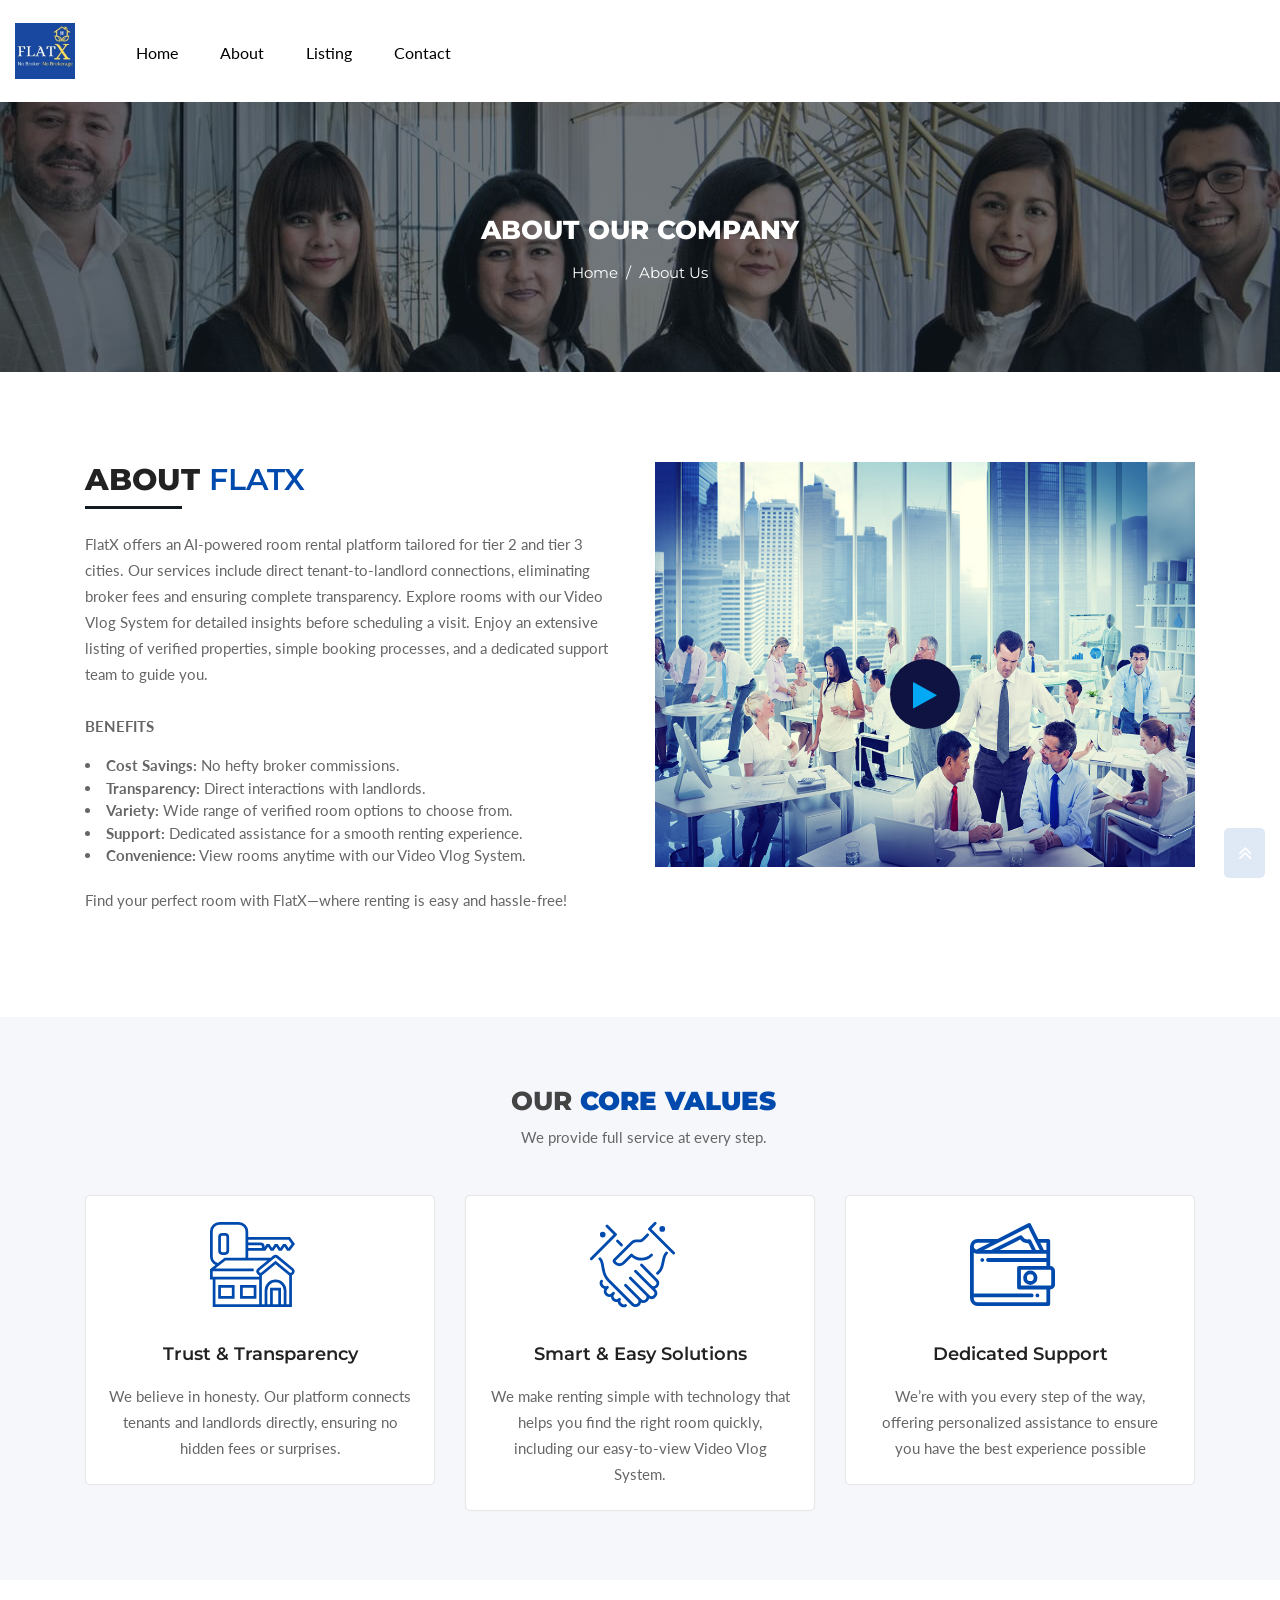
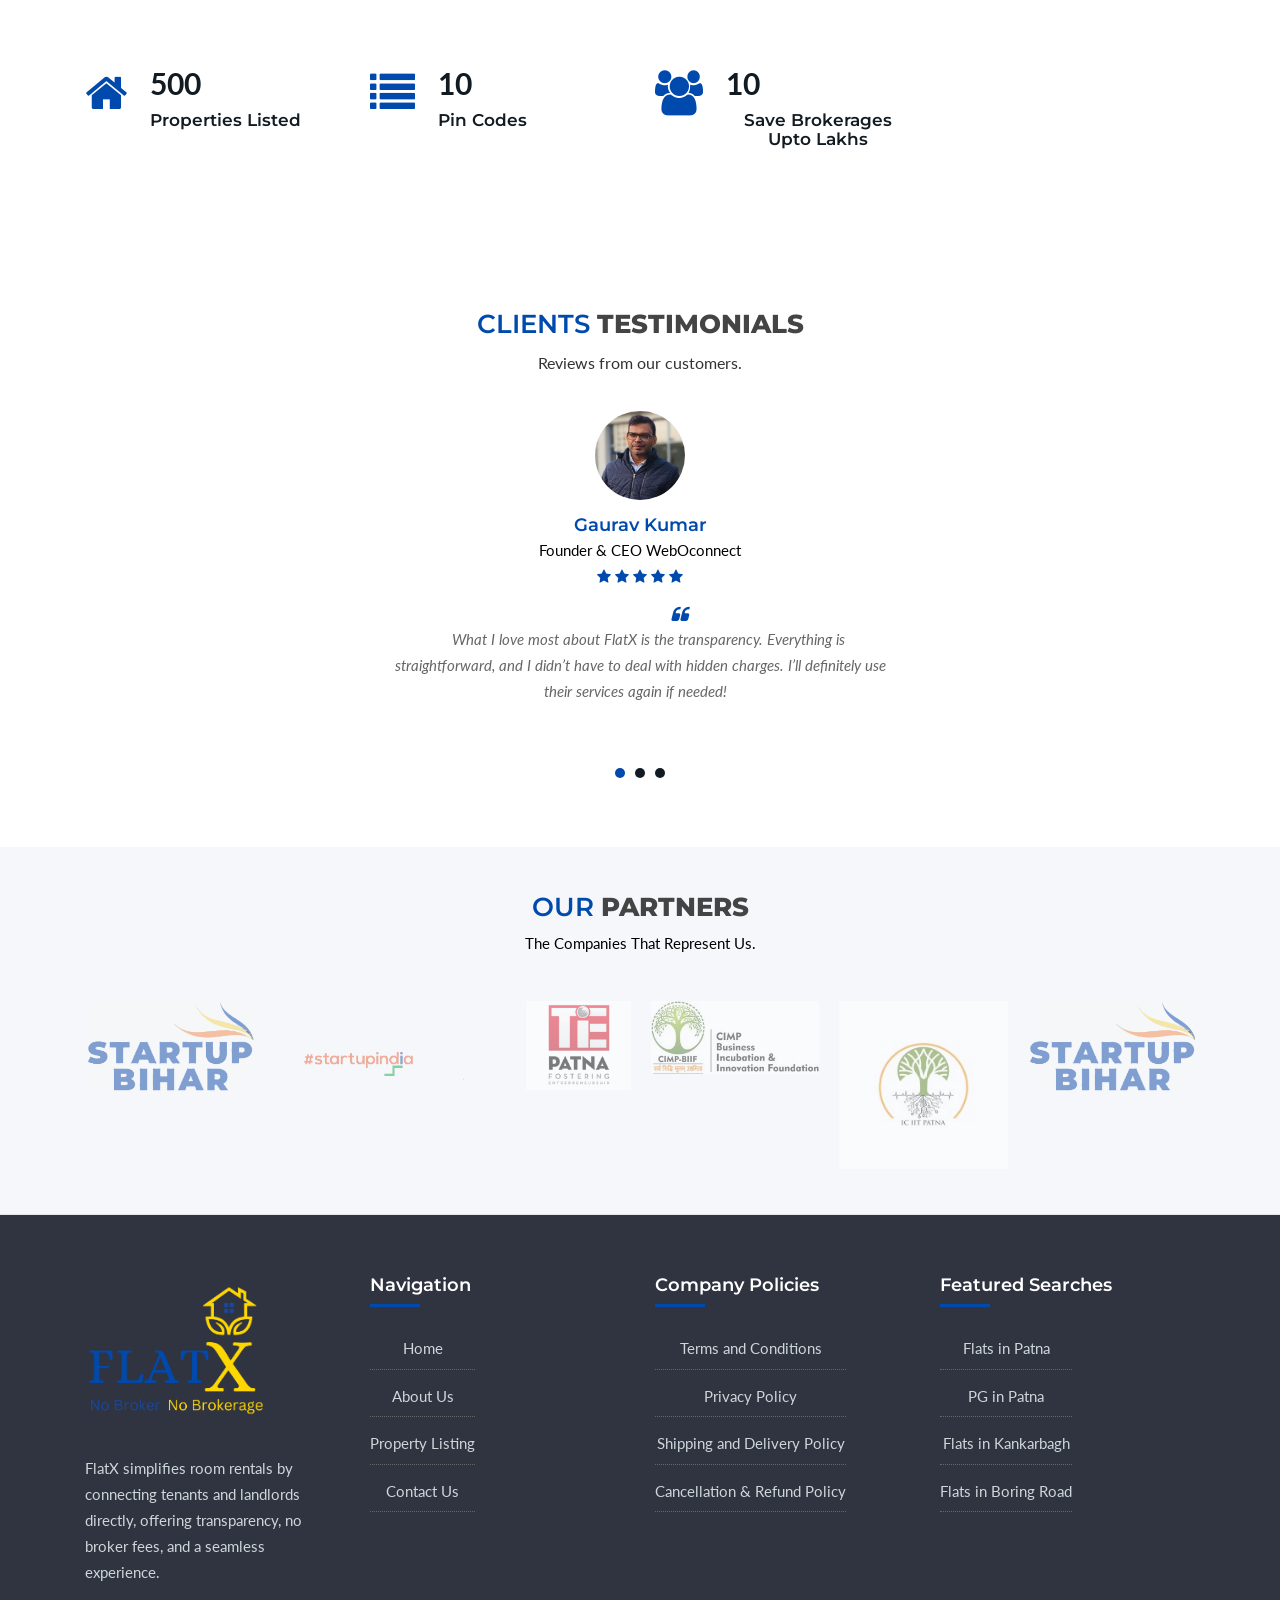
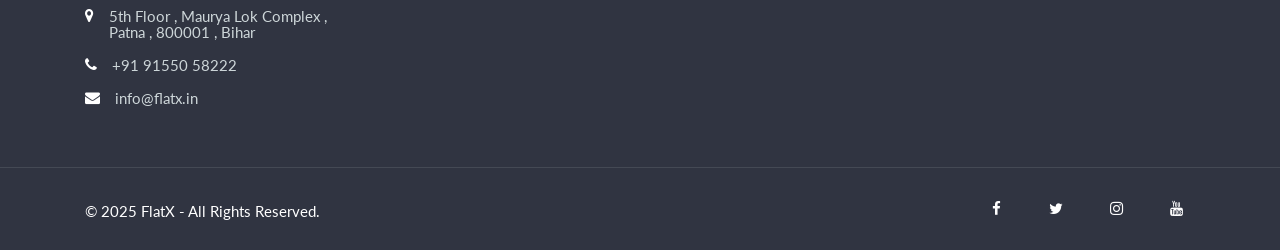
==== commit 51bc2c26: "code changes made" ====
--- a/about.html
+++ b/about.html
@@ -42,7 +42,7 @@
                     <div class="left-side">
                         <!-- Logo -->
                         <div id="logo">
-                            <a href="index.html"><img src="images/flatx-images/logo-flatx.jpeg" alt="flatX" />
+                            <a href="index"><img src="images/flatx-images/logo-flatx.jpeg" alt="flatX" />
                             </a>
                         </div>
                         <!-- Mobile Navigation -->
@@ -62,98 +62,98 @@
                           <li>
                             <a href="#">Home Map</a>
                             <ul>
-                              <li><a href="index-9.html">Home Map Style 1</a></li>
-                              <li><a href="index-12.html">Home Map Style 2</a></li>
+                              <li><a href="index-9">Home Map Style 1</a></li>
+                              <li><a href="index-12">Home Map Style 2</a></li>
                             </ul>
                           </li>
                           <li>
                             <a href="#">Home Image</a>
                             <ul>
-                              <li><a href="index.html">Modern Home</a></li>
-                              <li><a href="index-2.html">Home Boxed Image</a></li>
-                              <li><a href="index-3.html">Home Modern Image</a></li>
-                              <li>
-                                <a href="index-5.html">Home Minimalist Style</a>
-                              </li>
-                              <li>
-                                <a href="index-6.html">Home Parallax Image</a>
-                              </li>
-                              <li><a href="index-8.html">Home Search Form</a></li>
-                              <li><a href="index-10.html">Modern Full Image</a></li>
-                              <li><a href="index-15.html">Home Typed Image</a></li>
-                              <li>
-                                <a href="index-17.html">Modern Parallax Image</a>
-                              </li>
-                              <li>
-                                <a href="index-18.html">Image Filter Search</a>
-                              </li>
-                              <li>
-                                <a href="index-21.html">Parallax Image video</a>
-                              </li>
-                              <li><a href="index-23.html">Home Image</a></li>
-                              <li><a href="index-24.html">Image and video</a></li>
+                              <li><a href="index">Modern Home</a></li>
+                              <li><a href="index-2">Home Boxed Image</a></li>
+                              <li><a href="index-3">Home Modern Image</a></li>
+                              <li>
+                                <a href="index-5">Home Minimalist Style</a>
+                              </li>
+                              <li>
+                                <a href="index-6">Home Parallax Image</a>
+                              </li>
+                              <li><a href="index-8">Home Search Form</a></li>
+                              <li><a href="index-10">Modern Full Image</a></li>
+                              <li><a href="index-15">Home Typed Image</a></li>
+                              <li>
+                                <a href="index-17">Modern Parallax Image</a>
+                              </li>
+                              <li>
+                                <a href="index-18">Image Filter Search</a>
+                              </li>
+                              <li>
+                                <a href="index-21">Parallax Image video</a>
+                              </li>
+                              <li><a href="index-23">Home Image</a></li>
+                              <li><a href="index-24">Image and video</a></li>
                             </ul>
                           </li>
                           <li>
                             <a href="#">Home Video</a>
                             <ul>
-                              <li><a href="index-4.html">Home Video Image</a></li>
-                              <li><a href="index-7.html">Home Video</a></li>
-                              <li><a href="index-20.html">Home Modern Video</a></li>
+                              <li><a href="index-4">Home Video Image</a></li>
+                              <li><a href="index-7">Home Video</a></li>
+                              <li><a href="index-20">Home Modern Video</a></li>
                             </ul>
                           </li>
                           <li>
                             <a href="#">Home Slider</a>
                             <ul>
                               <li>
-                                <a href="index-11.html">Slider Presentation 2</a>
-                              </li>
-                              <li>
-                                <a href="index-16.html">Slider Presentation 3</a>
-                              </li>
-                              <li>
-                                <a href="index-19.html">Home Modern Slider</a>
-                              </li>
-                              <li><a href="index-22.html">Home Image Slider</a></li>
+                                <a href="index-11">Slider Presentation 2</a>
+                              </li>
+                              <li>
+                                <a href="index-16">Slider Presentation 3</a>
+                              </li>
+                              <li>
+                                <a href="index-19">Home Modern Slider</a>
+                              </li>
+                              <li><a href="index-22">Home Image Slider</a></li>
                             </ul>
                           </li>
                           <li>
                             <a href="#">Home Styles</a>
                             <ul>
-                              <li><a href="index-13.html">Home Style Dark</a></li>
-                              <li><a href="index-14.html">Home Style White</a></li>
+                              <li><a href="index-13">Home Style Dark</a></li>
+                              <li><a href="index-14">Home Style White</a></li>
                             </ul>
                           </li>
                         </ul> -->
                                 </li>
                                 <li>
                                     <!-- <a href="/properties">Listing</a> -->
-                                    <a href="/about.html">About</a>
+                                    <a href="/about">About</a>
 
                                     <!-- <ul>
                           <li>
                             <a href="#">Listing Grid</a>
                             <ul>
                               <li>
-                                <a href="properties-grid-1.html">Grid View 1</a>
-                              </li>
-                              <li>
-                                <a href="properties-grid-2.html">Grid View 2</a>
-                              </li>
-                              <li>
-                                <a href="properties-grid-3.html">Grid View 3</a>
-                              </li>
-                              <li>
-                                <a href="properties-grid-4.html">Grid View 4</a>
-                              </li>
-                              <li>
-                                <a href="properties-full-grid-1.html">Grid Fullwidth 1</a>
-                              </li>
-                              <li>
-                                <a href="properties-full-grid-2.html">Grid Fullwidth 2</a>
-                              </li>
-                              <li>
-                                <a href="properties-full-grid-3.html">Grid Fullwidth 3</a>
+                                <a href="properties-grid-1">Grid View 1</a>
+                              </li>
+                              <li>
+                                <a href="properties-grid-2">Grid View 2</a>
+                              </li>
+                              <li>
+                                <a href="properties-grid-3">Grid View 3</a>
+                              </li>
+                              <li>
+                                <a href="properties-grid-4">Grid View 4</a>
+                              </li>
+                              <li>
+                                <a href="properties-full-grid-1">Grid Fullwidth 1</a>
+                              </li>
+                              <li>
+                                <a href="properties-full-grid-2">Grid Fullwidth 2</a>
+                              </li>
+                              <li>
+                                <a href="properties-full-grid-3">Grid Fullwidth 3</a>
                               </li>
                             </ul>
                           </li>
@@ -161,16 +161,16 @@
                             <a href="#">Listing List</a>
                             <ul>
                               <li>
-                                <a href="properties-full-list-1.html">List View 1</a>
-                              </li>
-                              <li>
-                                <a href="properties-list-1.html">List View 2</a>
-                              </li>
-                              <li>
-                                <a href="properties-full-list-2.html">List View 3</a>
-                              </li>
-                              <li>
-                                <a href="properties-list-2.html">List View 4</a>
+                                <a href="properties-full-list-1">List View 1</a>
+                              </li>
+                              <li>
+                                <a href="properties-list-1">List View 2</a>
+                              </li>
+                              <li>
+                                <a href="properties-full-list-2">List View 3</a>
+                              </li>
+                              <li>
+                                <a href="properties-list-2">List View 4</a>
                               </li>
                             </ul>
                           </li>
@@ -178,22 +178,22 @@
                             <a href="#">Listing Map</a>
                             <ul>
                               <li>
-                                <a href="properties-half-map-1.html">Half Map 1</a>
-                              </li>
-                              <li>
-                                <a href="properties-half-map-2.html">Half Map 2</a>
-                              </li>
-                              <li>
-                                <a href="properties-half-map-3.html">Half Map 3</a>
-                              </li>
-                              <li>
-                                <a href="properties-top-map-1.html">Top Map 1</a>
-                              </li>
-                              <li>
-                                <a href="properties-top-map-2.html">Top Map 2</a>
-                              </li>
-                              <li>
-                                <a href="properties-top-map-3.html">Top Map 3</a>
+                                <a href="properties-half-map-1">Half Map 1</a>
+                              </li>
+                              <li>
+                                <a href="properties-half-map-2">Half Map 2</a>
+                              </li>
+                              <li>
+                                <a href="properties-half-map-3">Half Map 3</a>
+                              </li>
+                              <li>
+                                <a href="properties-top-map-1">Top Map 1</a>
+                              </li>
+                              <li>
+                                <a href="properties-top-map-2">Top Map 2</a>
+                              </li>
+                              <li>
+                                <a href="properties-top-map-3">Top Map 3</a>
                               </li>
                             </ul>
                           </li>
@@ -201,16 +201,16 @@
                             <a href="#">Agent View</a>
                             <ul>
                               <li>
-                                <a href="agents-listing-grid.html">Agent View 1</a>
-                              </li>
-                              <li>
-                                <a href="agents-listing-row.html">Agent View 2</a>
-                              </li>
-                              <li>
-                                <a href="agents-listing-row-2.html">Agent View 3</a>
-                              </li>
-                              <li>
-                                <a href="agent-details.html">Agent Details</a>
+                                <a href="agents-listing-grid">Agent View 1</a>
+                              </li>
+                              <li>
+                                <a href="agents-listing-row">Agent View 2</a>
+                              </li>
+                              <li>
+                                <a href="agents-listing-row-2">Agent View 3</a>
+                              </li>
+                              <li>
+                                <a href="agent-details">Agent Details</a>
                               </li>
                             </ul>
                           </li>
@@ -218,13 +218,13 @@
                             <a href="#">Agencies View</a>
                             <ul>
                               <li>
-                                <a href="agencies-listing-1.html">Agencies View 1</a>
-                              </li>
-                              <li>
-                                <a href="agencies-listing-2.html">Agencies View 2</a>
-                              </li>
-                              <li>
-                                <a href="agencies-details.html">Agencies Details</a>
+                                <a href="agencies-listing-1">Agencies View 1</a>
+                              </li>
+                              <li>
+                                <a href="agencies-listing-2">Agencies View 2</a>
+                              </li>
+                              <li>
+                                <a href="agencies-details">Agencies Details</a>
                               </li>
                             </ul>
                           </li>
@@ -235,22 +235,22 @@
                                     <a href="/properties">Listing</a>
                                     <!-- <ul>
                           <li>
-                            <a href="single-property-1.html">Single Property 1</a>
-                          </li>
-                          <li>
-                            <a href="single-property-2.html">Single Property 2</a>
-                          </li>
-                          <li>
-                            <a href="single-property-3.html">Single Property 3</a>
-                          </li>
-                          <li>
-                            <a href="single-property-4.html">Single Property 4</a>
-                          </li>
-                          <li>
-                            <a href="single-property-5.html">Single Property 5</a>
-                          </li>
-                          <li>
-                            <a href="single-property-6.html">Single Property 6</a>
+                            <a href="single-property-1">Single Property 1</a>
+                          </li>
+                          <li>
+                            <a href="single-property-2">Single Property 2</a>
+                          </li>
+                          <li>
+                            <a href="single-property-3">Single Property 3</a>
+                          </li>
+                          <li>
+                            <a href="single-property-4">Single Property 4</a>
+                          </li>
+                          <li>
+                            <a href="single-property-5">Single Property 5</a>
+                          </li>
+                          <li>
+                            <a href="single-property-6">Single Property 6</a>
                           </li>
                         </ul> -->
                                 </li>
@@ -261,48 +261,48 @@
                             <a href="#">Shop</a>
                             <ul>
                               <li>
-                                <a href="shop-with-sidebar.html">Product Sidebar</a>
-                              </li>
-                              <li>
-                                <a href="shop-full-page.html">Product Fullpage</a>
-                              </li>
-                              <li><a href="shop-single.html">Product Single</a></li>
-                              <li>
-                                <a href="shop-checkout.html">Checkout Page</a>
-                              </li>
-                              <li><a href="shop-order.html">Order Page</a></li>
+                                <a href="shop-with-sidebar">Product Sidebar</a>
+                              </li>
+                              <li>
+                                <a href="shop-full-page">Product Fullpage</a>
+                              </li>
+                              <li><a href="shop-single">Product Single</a></li>
+                              <li>
+                                <a href="shop-checkout">Checkout Page</a>
+                              </li>
+                              <li><a href="shop-order">Order Page</a></li>
                             </ul>
                           </li>
                           <li>
                             <a href="#">User Panel</a>
                             <ul>
-                              <li><a href="dashboard.html">Dashboard</a></li>
-                              <li><a href="user-profile.html">User Profile</a></li>
-                              <li><a href="my-listings.html">My Properties</a></li>
-                              <li>
-                                <a href="favorited-listings.html">Favorited Properties</a>
-                              </li>
-                              <li><a href="add-property.html">Add Property</a></li>
-                              <li>
-                                <a href="payment-method.html">Payment Method</a>
-                              </li>
-                              <li><a href="invoice.html">Invoice</a></li>
-                              <li>
-                                <a href="change-password.html">Change Password</a>
-                              </li>
-                            </ul>
-                          </li>
-                          <li><a href="about.html">About Us</a></li>
-                          <li><a href="faq.html">Faq</a></li>
-                          <li><a href="pricing-table.html">Pricing Tables</a></li>
-                          <li><a href="404.html">Page 404</a></li>
-                          <li><a href="login.html">Login</a></li>
-                          <li><a href="register.html">Register</a></li>
-                          <li><a href="coming-soon.html">Coming Soon</a></li>
-                          <li>
-                            <a href="under-construction.html">Under Construction</a>
-                          </li>
-                          <li><a href="ui-element.html">UI Elements</a></li>
+                              <li><a href="dashboard">Dashboard</a></li>
+                              <li><a href="user-profile">User Profile</a></li>
+                              <li><a href="my-listings">My Properties</a></li>
+                              <li>
+                                <a href="favorited-listings">Favorited Properties</a>
+                              </li>
+                              <li><a href="add-property">Add Property</a></li>
+                              <li>
+                                <a href="payment-method">Payment Method</a>
+                              </li>
+                              <li><a href="invoice">Invoice</a></li>
+                              <li>
+                                <a href="change-password">Change Password</a>
+                              </li>
+                            </ul>
+                          </li>
+                          <li><a href="about">About Us</a></li>
+                          <li><a href="faq">Faq</a></li>
+                          <li><a href="pricing-table">Pricing Tables</a></li>
+                          <li><a href="404">Page 404</a></li>
+                          <li><a href="login">Login</a></li>
+                          <li><a href="register">Register</a></li>
+                          <li><a href="coming-soon">Coming Soon</a></li>
+                          <li>
+                            <a href="under-construction">Under Construction</a>
+                          </li>
+                          <li><a href="ui-element">UI Elements</a></li>
                         </ul>
                       </li> -->
                                 <!-- <li>
@@ -311,33 +311,33 @@
                           <li>
                             <a href="#">Grid Layout</a>
                             <ul>
-                              <li><a href="blog-full-grid.html">Full Grid</a></li>
-                              <li>
-                                <a href="blog-grid-sidebar.html">With Sidebar</a>
+                              <li><a href="blog-full-grid">Full Grid</a></li>
+                              <li>
+                                <a href="blog-grid-sidebar">With Sidebar</a>
                               </li>
                             </ul>
                           </li>
                           <li>
                             <a href="#">List Layout</a>
                             <ul>
-                              <li><a href="blog-full-list.html">Full List</a></li>
-                              <li>
-                                <a href="blog-list-sidebar.html">With Sidebar</a>
-                              </li>
-                            </ul>
-                          </li>
-                          <li><a href="blog-details.html">Blog Details</a></li>
+                              <li><a href="blog-full-list">Full List</a></li>
+                              <li>
+                                <a href="blog-list-sidebar">With Sidebar</a>
+                              </li>
+                            </ul>
+                          </li>
+                          <li><a href="blog-details">Blog Details</a></li>
                         </ul>
                       </li> -->
-                                <li><a href="contact-us.html">Contact</a></li>
+                                <li><a href="contact-us">Contact</a></li>
                                 <!-- <li class="d-none d-xl-none d-block d-lg-block">
-                        <a href="login.html">Login</a>
+                        <a href="login">Login</a>
                       </li>
                       <li class="d-none d-xl-none d-block d-lg-block">
-                        <a href="register.html">Register</a>
+                        <a href="register">Register</a>
                       </li>
                       <li class="d-none d-xl-none d-block d-lg-block mt-5 pb-4 ml-5 border-bottom-0">
-                        <a href="add-property.html" class="button border btn-lg btn-block text-center">Add Listing<i
+                        <a href="add-property" class="button border btn-lg btn-block text-center">Add Listing<i
                             class="fas fa-laptop-house ml-2"></i></a>
                       </li> -->
                             </ul>
@@ -356,7 +356,7 @@
             <div class="text-heading text-center">
                 <div class="container">
                     <h1>About Our Company</h1>
-                    <h2><a href="index.html">Home </a> &nbsp;/&nbsp; About Us</h2>
+                    <h2><a href="index">Home </a> &nbsp;/&nbsp; About Us</h2>
                 </div>
             </div>
         </section>
@@ -392,7 +392,7 @@
                             </p>
                         </div>
                         <!-- <div class="box bg-2">
-                            <a href="about.html"
+                            <a href="about"
                                 class="text-center button button--moema button--text-thick button--text-upper button--size-s">read
                                 More</a>
                             <img src="images/signature.png" class="ml-5" alt="">
@@ -519,7 +519,7 @@
         <!-- END SECTION COUNTER UP -->
 
         <!-- START SECTION AGENTS -->
-        <section class="team">
+        <!-- <section class="team">
             <div class="container">
                 <div class="sec-title">
                     <h2><span>Our </span>Team</h2>
@@ -547,7 +547,7 @@
                                             </li>
                                         </ul>
                                     </div>
-                                    <span><a href="team-details.html">View Profile</a></span>
+                                    <span><a href="team-details">View Profile</a></span>
                                 </div>
                             </div>
                         </div>
@@ -573,7 +573,7 @@
                                             </li>
                                         </ul>
                                     </div>
-                                    <span><a href="team-details.html">View Profile</a></span>
+                                    <span><a href="team-details">View Profile</a></span>
                                 </div>
                             </div>
                         </div>
@@ -599,7 +599,7 @@
                                             </li>
                                         </ul>
                                     </div>
-                                    <span><a href="team-details.html">View Profile</a></span>
+                                    <span><a href="team-details">View Profile</a></span>
                                 </div>
                             </div>
                         </div>
@@ -625,14 +625,14 @@
                                             </li>
                                         </ul>
                                     </div>
-                                    <span><a href="team-details.html">View Profile</a></span>
+                                    <span><a href="team-details">View Profile</a></span>
                                 </div>
                             </div>
                         </div>
                     </div>
                 </div>
             </div>
-        </section>
+        </section> -->
         <!-- END SECTION AGENTS -->
 
         <!-- START SECTION TESTIMONIALS -->
@@ -772,16 +772,16 @@
                     <p>The Companies That Represent Us.</p>
                 </div>
                 <div class="owl-carousel style2">
-                    <div class="owl-item"><img src="images/partners/11.jpg" alt=""></div>
-                    <div class="owl-item"><img src="images/partners/12.jpg" alt=""></div>
-                    <div class="owl-item"><img src="images/partners/13.jpg" alt=""></div>
-                    <div class="owl-item"><img src="images/partners/14.jpg" alt=""></div>
-                    <div class="owl-item"><img src="images/partners/15.jpg" alt=""></div>
-                    <div class="owl-item"><img src="images/partners/16.jpg" alt=""></div>
-                    <div class="owl-item"><img src="images/partners/17.jpg" alt=""></div>
-                    <div class="owl-item"><img src="images/partners/11.jpg" alt=""></div>
-                    <div class="owl-item"><img src="images/partners/12.jpg" alt=""></div>
-                    <div class="owl-item"><img src="images/partners/13.jpg" alt=""></div>
+                    <div class="owl-item" data-aos="fade-up"><img src="images/flatx-images/partners/startup-bihar.jpeg"
+                            alt=""></div>
+                    <div class="owl-item" data-aos="fade-up"><img src="images/flatx-images/partners/Startup-India.png"
+                            alt=""></div>
+                    <div class="owl-item" data-aos="fade-up"><img src="images/flatx-images/partners/tie-patna.png"
+                            alt=""></div>
+                    <div class="owl-item" data-aos="fade-up"><img src="images/flatx-images/partners/CIMP_BIIF.png"
+                            alt=""></div>
+                    <div class="owl-item" data-aos="fade-up"><img src="images/flatx-images/partners/ic iit p.jfif"
+                            alt=""></div>
                 </div>
             </div>
         </div>
@@ -794,7 +794,7 @@
                     <div class="row">
                         <div class="col-lg-3 col-md-6">
                             <div class="netabout">
-                                <a href="index.html" class="logo">
+                                <a href="index" class="logo">
                                     <img src="images/flatx-images/flatx-new.png" alt="flatX" width="200px" />
                                 </a>
                                 <p>
@@ -831,11 +831,11 @@
                                 <div class="nav-footer text-center">
                                     <ul class="text-center">
                                         <li><a href="/">Home</a></li>
-                                        <li><a href="about.html">About Us</a></li>
-                                        <li><a href="#">Property Listing</a></li>
+                                        <li><a href="about">About Us</a></li>
+                                        <li><a href="https://platform.flatx.in">Property Listing</a></li>
                                         <!-- <li><a href="#">Blog Details</a></li> -->
                                         <li class="no-mgb">
-                                            <a href="contact-us.html">Contact Us</a>
+                                            <a href="contact-us">Contact Us</a>
                                         </li>
                                     </ul>
 
@@ -847,11 +847,11 @@
                                 <h3>Company Policies</h3>
                                 <div class="nav-footer">
                                     <ul class="text-center">
-                                        <li><a href="tnc.html">Terms and Conditions</a></li>
-                                        <li><a href="privacy-policy.html">Privacy Policy</a></li>
-                                        <li><a href="shipping-policy.html">Shipping and Delivery Policy</a></li>
+                                        <li><a href="tnc">Terms and Conditions</a></li>
+                                        <li><a href="privacy-policy">Privacy Policy</a></li>
+                                        <li><a href="shipping-policy">Shipping and Delivery Policy</a></li>
                                         <li class="no-mgb">
-                                            <a href="cancellation-policy.html">Cancellation & Refund Policy</a>
+                                            <a href="cancellation-policy">Cancellation & Refund Policy</a>
                                         </li>
 
                                     </ul>
@@ -859,64 +859,87 @@
                                 </div>
                             </div>
                         </div>
+                        <div class="col-lg-3 col-md-6">
+                            <div class="navigation">
+                                <h3>Featured Searches </h3>
+                                <div class="nav-footer">
+                                    <ul class="text-center">
+                                        <li><a href="https://platform.flatx.in/?category=Flat&city=Patna">Flats in
+                                                Patna</a>
+                                        </li>
+                                        <li><a href="https://platform.flatx.in/?category=PG&city=Patna">PG in Patna</a>
+                                        </li>
+                                        <li><a href="https://platform.flatx.in/?query=Kankarbagh&category=Flat">Flats in
+                                                Kankarbagh</a></li>
+                                        <li class="no-mgb">
+                                            <a href="https://platform.flatx.in/?category=Flat&query=Boring%20Road">Flats
+                                                in
+                                                Boring Road</a>
+                                        </li>
+
+                                    </ul>
+
+                                </div>
+                            </div>
+                        </div>
                         <!-- <div class="col-lg-3 col-md-6">
-                            <div class="widget">
-                                <h3>Twitter Feeds</h3>
-                                <div class="twitter-widget contuct">
-                                    <div class="twitter-area">
-                                        <div class="single-item">
-                                            <div class="icon-holder">
-                                                <i class="fa fa-twitter" aria-hidden="true"></i>
-                                            </div>
-                                            <div class="text">
-                                                <h5>
-                                                    <a href="#">@flatX</a> all share them with me
-                                                    baby said inspet.
-                                                </h5>
-                                                <h4> 5 days ago</h4>
-                                            </div>
-                                        </div>
-                                        <div class="single-item">
-                                            <div class="icon-holder">
-                                                <i class="fa fa-twitter" aria-hidden="true"></i>
-                                            </div>
-                                            <div class="text">
-                                                <h5>
-                                                    <a href="#">@flatX</a> all share them with me
-                                                    baby said inspet.
-                                                </h5>
-                                                <h4> 5 days ago</h4>
-                                            </div>
-                                        </div>
-                                        
+                    <div class="widget">
+                        <h3>Twitter Feeds</h3>
+                        <div class="twitter-widget contuct">
+                            <div class="twitter-area">
+                                <div class="single-item">
+                                    <div class="icon-holder">
+                                        <i class="fa fa-twitter" aria-hidden="true"></i>
+                                    </div>
+                                    <div class="text">
+                                        <h5>
+                                            <a href="#">@flatX</a> all share them with me
+                                            baby said inspet.
+                                        </h5>
+                                        <h4> 5 days ago</h4>
                                     </div>
                                 </div>
-                            </div>
-                        </div> -->
-                        <div class="col-lg-3 col-md-6">
-                            <div class="newsletters">
-                                <h3>Newsletters</h3>
-                                <p>
-                                    Sign Up for Our Newsletter to get Latest Updates and Offers.
-
-                                </p>
-                            </div>
-                            <form class="bloq-email mailchimp form-inline" method="post">
-                                <label for="subscribeEmail" class="error"></label>
-                                <div class="email">
-                                    <input type="email" id="subscribeEmail" name="EMAIL"
-                                        placeholder="Enter Your Email" />
-                                    <input type="submit" value="Subscribe" />
-                                    <p class="subscription-success"></p>
+                                <div class="single-item">
+                                    <div class="icon-holder">
+                                        <i class="fa fa-twitter" aria-hidden="true"></i>
+                                    </div>
+                                    <div class="text">
+                                        <h5>
+                                            <a href="#">@flatX</a> all share them with me
+                                            baby said inspet.
+                                        </h5>
+                                        <h4> 5 days ago</h4>
+                                    </div>
                                 </div>
-                            </form>
-                        </div>
+                                
+                            </div>
+                        </div>
+                    </div>
+                </div> -->
+                        <!-- <div class="col-lg-3 col-md-6">
+                    <div class="newsletters">
+                        <h3>Newsletters</h3>
+                        <p>
+                            Sign Up for Our Newsletter to get Latest Updates and Offers.
+
+                        </p>
+                    </div>
+                    <form class="bloq-email mailchimp form-inline" method="post">
+                        <label for="subscribeEmail" class="error"></label>
+                        <div class="email">
+                            <input type="email" id="subscribeEmail" name="EMAIL"
+                                placeholder="Enter Your Email" />
+                            <input type="submit" value="Subscribe" />
+                            <p class="subscription-success"></p>
+                        </div>
+                    </form>
+                </div> -->
                     </div>
                 </div>
             </div>
             <div class="second-footer">
                 <div class="container">
-                    <p>© 2025 FlatX - All Rights Reserved.</p>
+                    <p>&copy; 2025 FlatX - All Rights Reserved.</p>
                     <ul class="netsocials">
                         <li>
                             <a href="https://www.facebook.com/profile.php?id=61571205027499&mibextid=ZbWKwL"><i
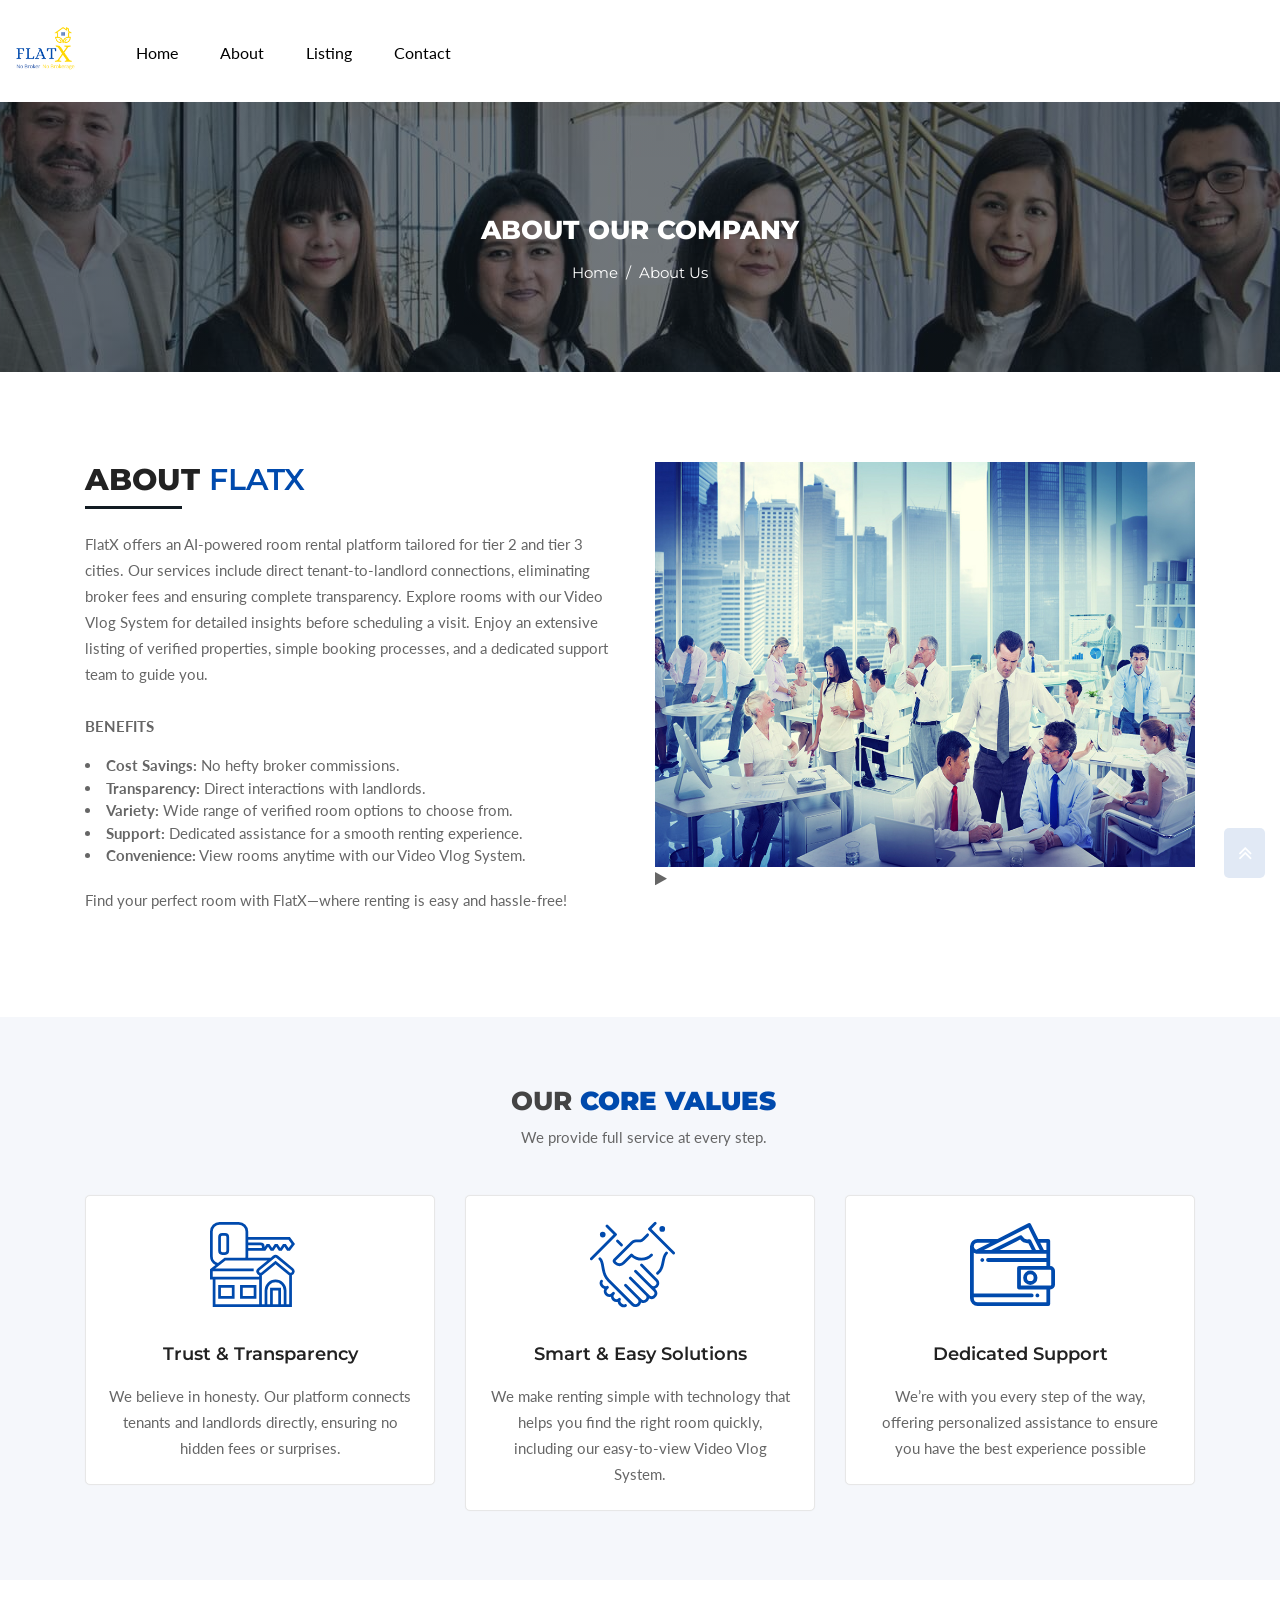
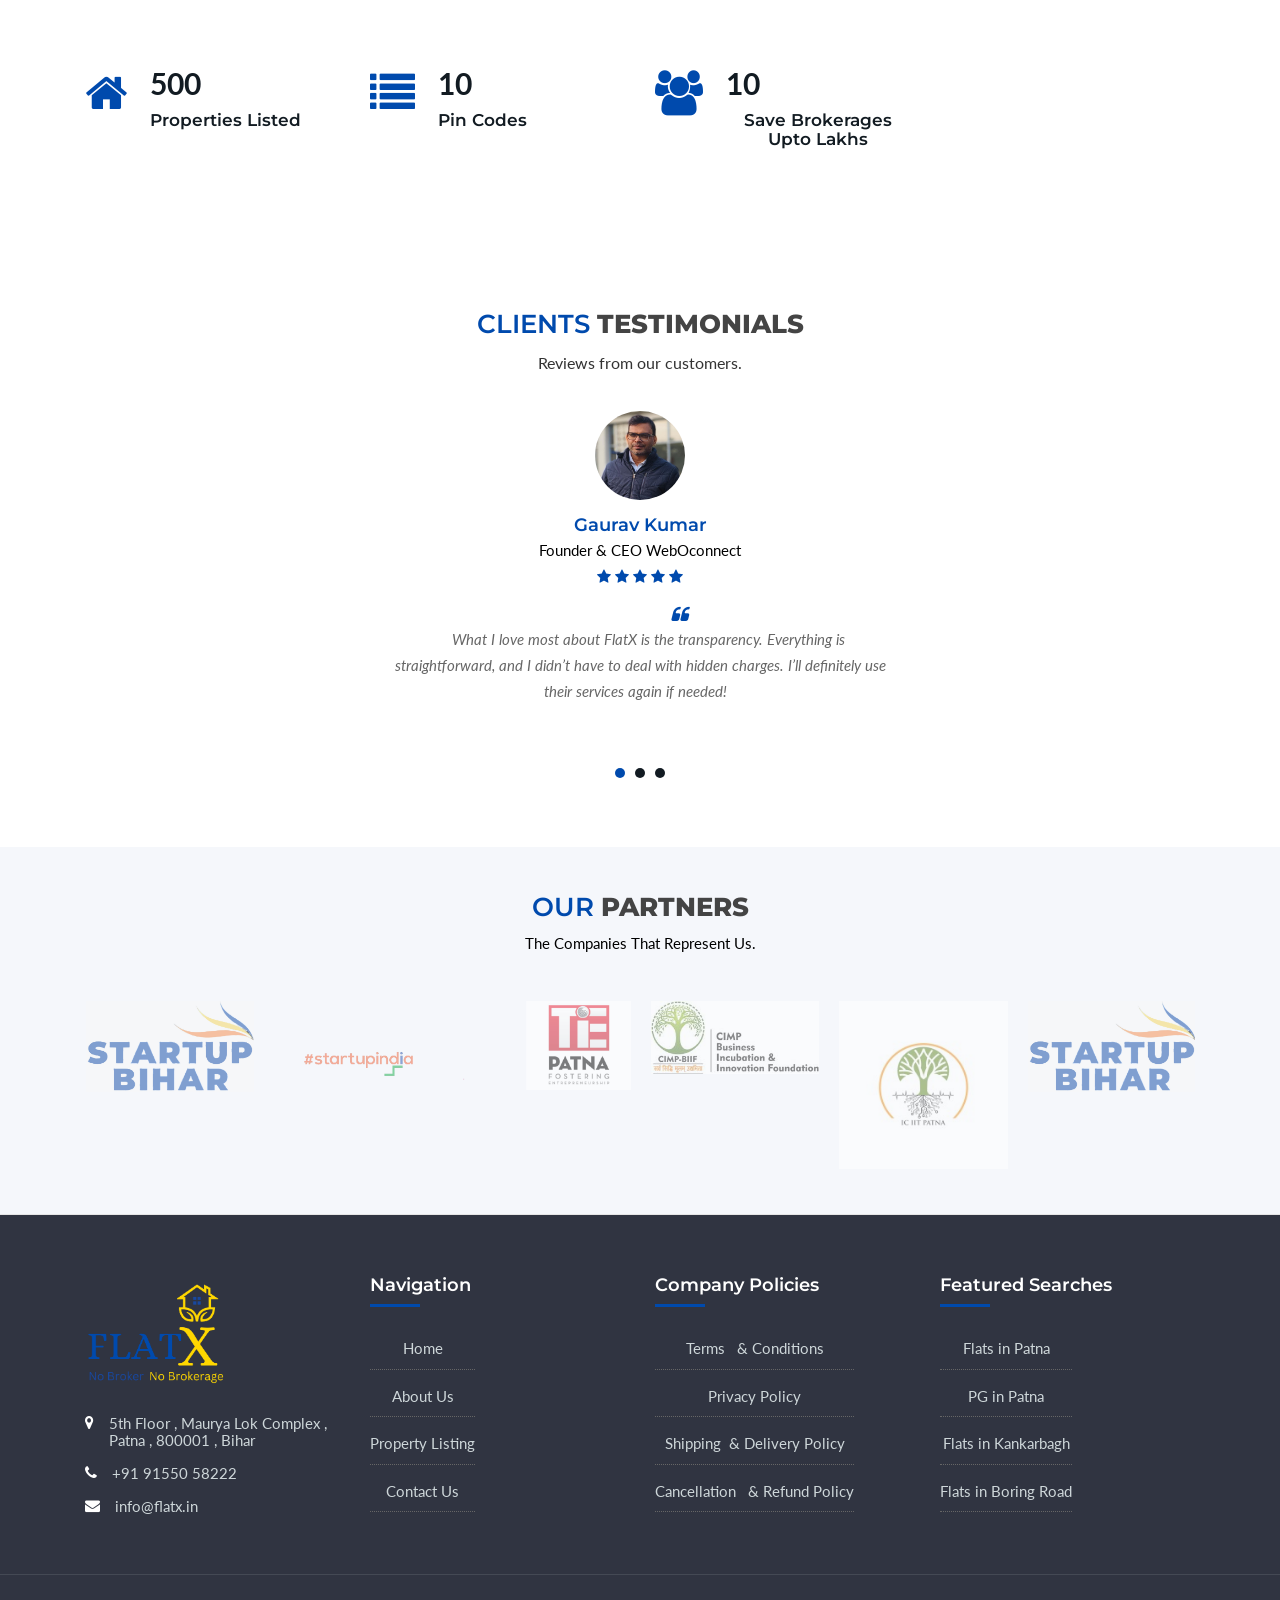
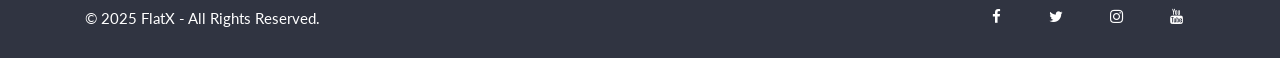
==== commit e41d7c68: "Update footer logo size and integrate Axios for property fetching" ====
--- a/about.html
+++ b/about.html
@@ -42,7 +42,7 @@
                     <div class="left-side">
                         <!-- Logo -->
                         <div id="logo">
-                            <a href="index"><img src="images/flatx-images/logo-flatx.jpeg" alt="flatX" />
+                            <a href="index"><img src="images/flatx-images/flatx-new.png" alt="flatX" />
                             </a>
                         </div>
                         <!-- Mobile Navigation -->
@@ -58,288 +58,21 @@
                             <ul id="responsive">
                                 <li>
                                     <a href="/">Home</a>
-                                    <!-- <ul>
-                          <li>
-                            <a href="#">Home Map</a>
-                            <ul>
-                              <li><a href="index-9">Home Map Style 1</a></li>
-                              <li><a href="index-12">Home Map Style 2</a></li>
-                            </ul>
-                          </li>
-                          <li>
-                            <a href="#">Home Image</a>
-                            <ul>
-                              <li><a href="index">Modern Home</a></li>
-                              <li><a href="index-2">Home Boxed Image</a></li>
-                              <li><a href="index-3">Home Modern Image</a></li>
-                              <li>
-                                <a href="index-5">Home Minimalist Style</a>
-                              </li>
-                              <li>
-                                <a href="index-6">Home Parallax Image</a>
-                              </li>
-                              <li><a href="index-8">Home Search Form</a></li>
-                              <li><a href="index-10">Modern Full Image</a></li>
-                              <li><a href="index-15">Home Typed Image</a></li>
-                              <li>
-                                <a href="index-17">Modern Parallax Image</a>
-                              </li>
-                              <li>
-                                <a href="index-18">Image Filter Search</a>
-                              </li>
-                              <li>
-                                <a href="index-21">Parallax Image video</a>
-                              </li>
-                              <li><a href="index-23">Home Image</a></li>
-                              <li><a href="index-24">Image and video</a></li>
-                            </ul>
-                          </li>
-                          <li>
-                            <a href="#">Home Video</a>
-                            <ul>
-                              <li><a href="index-4">Home Video Image</a></li>
-                              <li><a href="index-7">Home Video</a></li>
-                              <li><a href="index-20">Home Modern Video</a></li>
-                            </ul>
-                          </li>
-                          <li>
-                            <a href="#">Home Slider</a>
-                            <ul>
-                              <li>
-                                <a href="index-11">Slider Presentation 2</a>
-                              </li>
-                              <li>
-                                <a href="index-16">Slider Presentation 3</a>
-                              </li>
-                              <li>
-                                <a href="index-19">Home Modern Slider</a>
-                              </li>
-                              <li><a href="index-22">Home Image Slider</a></li>
-                            </ul>
-                          </li>
-                          <li>
-                            <a href="#">Home Styles</a>
-                            <ul>
-                              <li><a href="index-13">Home Style Dark</a></li>
-                              <li><a href="index-14">Home Style White</a></li>
-                            </ul>
-                          </li>
-                        </ul> -->
+                                   
                                 </li>
                                 <li>
-                                    <!-- <a href="/properties">Listing</a> -->
+                                
                                     <a href="/about">About</a>
 
-                                    <!-- <ul>
-                          <li>
-                            <a href="#">Listing Grid</a>
-                            <ul>
-                              <li>
-                                <a href="properties-grid-1">Grid View 1</a>
-                              </li>
-                              <li>
-                                <a href="properties-grid-2">Grid View 2</a>
-                              </li>
-                              <li>
-                                <a href="properties-grid-3">Grid View 3</a>
-                              </li>
-                              <li>
-                                <a href="properties-grid-4">Grid View 4</a>
-                              </li>
-                              <li>
-                                <a href="properties-full-grid-1">Grid Fullwidth 1</a>
-                              </li>
-                              <li>
-                                <a href="properties-full-grid-2">Grid Fullwidth 2</a>
-                              </li>
-                              <li>
-                                <a href="properties-full-grid-3">Grid Fullwidth 3</a>
-                              </li>
-                            </ul>
-                          </li>
-                          <li>
-                            <a href="#">Listing List</a>
-                            <ul>
-                              <li>
-                                <a href="properties-full-list-1">List View 1</a>
-                              </li>
-                              <li>
-                                <a href="properties-list-1">List View 2</a>
-                              </li>
-                              <li>
-                                <a href="properties-full-list-2">List View 3</a>
-                              </li>
-                              <li>
-                                <a href="properties-list-2">List View 4</a>
-                              </li>
-                            </ul>
-                          </li>
-                          <li>
-                            <a href="#">Listing Map</a>
-                            <ul>
-                              <li>
-                                <a href="properties-half-map-1">Half Map 1</a>
-                              </li>
-                              <li>
-                                <a href="properties-half-map-2">Half Map 2</a>
-                              </li>
-                              <li>
-                                <a href="properties-half-map-3">Half Map 3</a>
-                              </li>
-                              <li>
-                                <a href="properties-top-map-1">Top Map 1</a>
-                              </li>
-                              <li>
-                                <a href="properties-top-map-2">Top Map 2</a>
-                              </li>
-                              <li>
-                                <a href="properties-top-map-3">Top Map 3</a>
-                              </li>
-                            </ul>
-                          </li>
-                          <li>
-                            <a href="#">Agent View</a>
-                            <ul>
-                              <li>
-                                <a href="agents-listing-grid">Agent View 1</a>
-                              </li>
-                              <li>
-                                <a href="agents-listing-row">Agent View 2</a>
-                              </li>
-                              <li>
-                                <a href="agents-listing-row-2">Agent View 3</a>
-                              </li>
-                              <li>
-                                <a href="agent-details">Agent Details</a>
-                              </li>
-                            </ul>
-                          </li>
-                          <li>
-                            <a href="#">Agencies View</a>
-                            <ul>
-                              <li>
-                                <a href="agencies-listing-1">Agencies View 1</a>
-                              </li>
-                              <li>
-                                <a href="agencies-listing-2">Agencies View 2</a>
-                              </li>
-                              <li>
-                                <a href="agencies-details">Agencies Details</a>
-                              </li>
-                            </ul>
-                          </li>
-                        </ul> -->
                                 </li>
                                 <li>
 
                                     <a href="/properties">Listing</a>
-                                    <!-- <ul>
-                          <li>
-                            <a href="single-property-1">Single Property 1</a>
-                          </li>
-                          <li>
-                            <a href="single-property-2">Single Property 2</a>
-                          </li>
-                          <li>
-                            <a href="single-property-3">Single Property 3</a>
-                          </li>
-                          <li>
-                            <a href="single-property-4">Single Property 4</a>
-                          </li>
-                          <li>
-                            <a href="single-property-5">Single Property 5</a>
-                          </li>
-                          <li>
-                            <a href="single-property-6">Single Property 6</a>
-                          </li>
-                        </ul> -->
+                                   
                                 </li>
-                                <!-- <li>
-                        <a href="#">Pages</a>
-                        <ul>
-                          <li>
-                            <a href="#">Shop</a>
-                            <ul>
-                              <li>
-                                <a href="shop-with-sidebar">Product Sidebar</a>
-                              </li>
-                              <li>
-                                <a href="shop-full-page">Product Fullpage</a>
-                              </li>
-                              <li><a href="shop-single">Product Single</a></li>
-                              <li>
-                                <a href="shop-checkout">Checkout Page</a>
-                              </li>
-                              <li><a href="shop-order">Order Page</a></li>
-                            </ul>
-                          </li>
-                          <li>
-                            <a href="#">User Panel</a>
-                            <ul>
-                              <li><a href="dashboard">Dashboard</a></li>
-                              <li><a href="user-profile">User Profile</a></li>
-                              <li><a href="my-listings">My Properties</a></li>
-                              <li>
-                                <a href="favorited-listings">Favorited Properties</a>
-                              </li>
-                              <li><a href="add-property">Add Property</a></li>
-                              <li>
-                                <a href="payment-method">Payment Method</a>
-                              </li>
-                              <li><a href="invoice">Invoice</a></li>
-                              <li>
-                                <a href="change-password">Change Password</a>
-                              </li>
-                            </ul>
-                          </li>
-                          <li><a href="about">About Us</a></li>
-                          <li><a href="faq">Faq</a></li>
-                          <li><a href="pricing-table">Pricing Tables</a></li>
-                          <li><a href="404">Page 404</a></li>
-                          <li><a href="login">Login</a></li>
-                          <li><a href="register">Register</a></li>
-                          <li><a href="coming-soon">Coming Soon</a></li>
-                          <li>
-                            <a href="under-construction">Under Construction</a>
-                          </li>
-                          <li><a href="ui-element">UI Elements</a></li>
-                        </ul>
-                      </li> -->
-                                <!-- <li>
-                        <a href="#">Blog</a>
-                        <ul>
-                          <li>
-                            <a href="#">Grid Layout</a>
-                            <ul>
-                              <li><a href="blog-full-grid">Full Grid</a></li>
-                              <li>
-                                <a href="blog-grid-sidebar">With Sidebar</a>
-                              </li>
-                            </ul>
-                          </li>
-                          <li>
-                            <a href="#">List Layout</a>
-                            <ul>
-                              <li><a href="blog-full-list">Full List</a></li>
-                              <li>
-                                <a href="blog-list-sidebar">With Sidebar</a>
-                              </li>
-                            </ul>
-                          </li>
-                          <li><a href="blog-details">Blog Details</a></li>
-                        </ul>
-                      </li> -->
+                                
                                 <li><a href="contact-us">Contact</a></li>
-                                <!-- <li class="d-none d-xl-none d-block d-lg-block">
-                        <a href="login">Login</a>
-                      </li>
-                      <li class="d-none d-xl-none d-block d-lg-block">
-                        <a href="register">Register</a>
-                      </li>
-                      <li class="d-none d-xl-none d-block d-lg-block mt-5 pb-4 ml-5 border-bottom-0">
-                        <a href="add-property" class="button border btn-lg btn-block text-center">Add Listing<i
-                            class="fas fa-laptop-house ml-2"></i></a>
-                      </li> -->
+                                
                             </ul>
                         </nav>
                         <!-- Main Navigation / End -->
@@ -401,10 +134,10 @@
                     <div class="col-lg-6 col-md-12 col-xs-12">
                         <div class="wprt-image-video w50">
                             <img alt="image" src="images/bg/bg-video.jpg">
-                            <a class="icon-wrap popup-video popup-youtube"
-                                href="https://www.youtube.com/watch?v=2xHQqYRcrx4">
+                            <!-- <a class="icon-wrap popup-video popup-youtube"
+                                href="https://www.youtube.com/watch?v=2xHQqYRcrx4"> -->
                                 <i class="fa fa-play"></i>
-                            </a>
+                            <!-- </a> -->
                             <div class="iq-waves">
                                 <div class="waves wave-1"></div>
                                 <div class="waves wave-2"></div>
@@ -795,12 +528,12 @@
                         <div class="col-lg-3 col-md-6">
                             <div class="netabout">
                                 <a href="index" class="logo">
-                                    <img src="images/flatx-images/flatx-new.png" alt="flatX" width="200px" />
+                                    <img src="images/flatx-images/flatx-new.png" alt="flatX"  />
                                 </a>
-                                <p>
+                                <!-- <p>
                                     FlatX simplifies room rentals by connecting tenants and landlords directly, offering
                                     transparency, no broker fees, and a seamless experience.
-                                </p>
+                                </p> -->
                             </div>
                             <div class="contactus">
                                 <ul>
@@ -847,11 +580,11 @@
                                 <h3>Company Policies</h3>
                                 <div class="nav-footer">
                                     <ul class="text-center">
-                                        <li><a href="tnc">Terms and Conditions</a></li>
+                                        <li><a href="tnc">Terms &nbsp; & Conditions</a></li>
                                         <li><a href="privacy-policy">Privacy Policy</a></li>
-                                        <li><a href="shipping-policy">Shipping and Delivery Policy</a></li>
+                                        <li><a href="shipping-policy">Shipping &nbsp;& Delivery Policy</a></li>
                                         <li class="no-mgb">
-                                            <a href="cancellation-policy">Cancellation & Refund Policy</a>
+                                            <a href="cancellation-policy">Cancellation &nbsp; & Refund Policy</a>
                                         </li>
 
                                     </ul>
@@ -882,58 +615,7 @@
                                 </div>
                             </div>
                         </div>
-                        <!-- <div class="col-lg-3 col-md-6">
-                    <div class="widget">
-                        <h3>Twitter Feeds</h3>
-                        <div class="twitter-widget contuct">
-                            <div class="twitter-area">
-                                <div class="single-item">
-                                    <div class="icon-holder">
-                                        <i class="fa fa-twitter" aria-hidden="true"></i>
-                                    </div>
-                                    <div class="text">
-                                        <h5>
-                                            <a href="#">@flatX</a> all share them with me
-                                            baby said inspet.
-                                        </h5>
-                                        <h4> 5 days ago</h4>
-                                    </div>
-                                </div>
-                                <div class="single-item">
-                                    <div class="icon-holder">
-                                        <i class="fa fa-twitter" aria-hidden="true"></i>
-                                    </div>
-                                    <div class="text">
-                                        <h5>
-                                            <a href="#">@flatX</a> all share them with me
-                                            baby said inspet.
-                                        </h5>
-                                        <h4> 5 days ago</h4>
-                                    </div>
-                                </div>
-                                
-                            </div>
-                        </div>
-                    </div>
-                </div> -->
-                        <!-- <div class="col-lg-3 col-md-6">
-                    <div class="newsletters">
-                        <h3>Newsletters</h3>
-                        <p>
-                            Sign Up for Our Newsletter to get Latest Updates and Offers.
-
-                        </p>
-                    </div>
-                    <form class="bloq-email mailchimp form-inline" method="post">
-                        <label for="subscribeEmail" class="error"></label>
-                        <div class="email">
-                            <input type="email" id="subscribeEmail" name="EMAIL"
-                                placeholder="Enter Your Email" />
-                            <input type="submit" value="Subscribe" />
-                            <p class="subscription-success"></p>
-                        </div>
-                    </form>
-                </div> -->
+
                     </div>
                 </div>
             </div>
@@ -964,68 +646,6 @@
 
 
 
-        <!--register form -->
-        <div class="login-and-register-form modal">
-            <div class="main-overlay"></div>
-            <div class="main-register-holder">
-                <div class="main-register fl-wrap">
-                    <div class="close-reg"><i class="fa fa-times"></i></div>
-                    <h3>Welcome to <span>Find<strong>Houses</strong></span></h3>
-                    <div class="soc-log fl-wrap">
-                        <p>Login</p>
-                        <a href="#" class="facebook-log"><i class="fa fa-facebook-official"></i>Log in with Facebook</a>
-                        <a href="#" class="twitter-log"><i class="fa fa-twitter"></i> Log in with Twitter</a>
-                    </div>
-                    <div class="log-separator fl-wrap"><span>Or</span></div>
-                    <div id="tabs-container">
-                        <ul class="tabs-menu">
-                            <li class="current"><a href="#tab-1">Login</a></li>
-                            <li><a href="#tab-2">Register</a></li>
-                        </ul>
-                        <div class="tab">
-                            <div id="tab-1" class="tab-contents">
-                                <div class="custom-form">
-                                    <form method="post" name="registerform">
-                                        <label>Username or Email Address * </label>
-                                        <input name="email" type="text" onClick="this.select()" value="">
-                                        <label>Password * </label>
-                                        <input name="password" type="password" onClick="this.select()" value="">
-                                        <button type="submit" class="log-submit-btn"><span>Log In</span></button>
-                                        <div class="clearfix"></div>
-                                        <div class="filter-tags">
-                                            <input id="check-a" type="checkbox" name="check">
-                                            <label for="check-a">Remember me</label>
-                                        </div>
-                                    </form>
-                                    <div class="lost_password">
-                                        <a href="#">Lost Your Password?</a>
-                                    </div>
-                                </div>
-                            </div>
-                            <div class="tab">
-                                <div id="tab-2" class="tab-contents">
-                                    <div class="custom-form">
-                                        <form method="post" name="registerform" class="main-register-form"
-                                            id="main-register-form2">
-                                            <label>First Name * </label>
-                                            <input name="name" type="text" onClick="this.select()" value="">
-                                            <label>Second Name *</label>
-                                            <input name="name2" type="text" onClick="this.select()" value="">
-                                            <label>Email Address *</label>
-                                            <input name="email" type="text" onClick="this.select()" value="">
-                                            <label>Password *</label>
-                                            <input name="password" type="password" onClick="this.select()" value="">
-                                            <button type="submit" class="log-submit-btn"><span>Register</span></button>
-                                        </form>
-                                    </div>
-                                </div>
-                            </div>
-                        </div>
-                    </div>
-                </div>
-            </div>
-        </div>
-        <!--register form end -->
 
         <!-- ARCHIVES JS -->
         <script src="js/jquery-3.5.1.min.js"></script>
--- a/css/styles.css
+++ b/css/styles.css
@@ -4572,7 +4572,7 @@
 }
 
 .first-footer .logo img {
-  width: 180px;
+  width: 140px;
   height: auto;
   /* margin-bottom: 1.6rem; */
 }
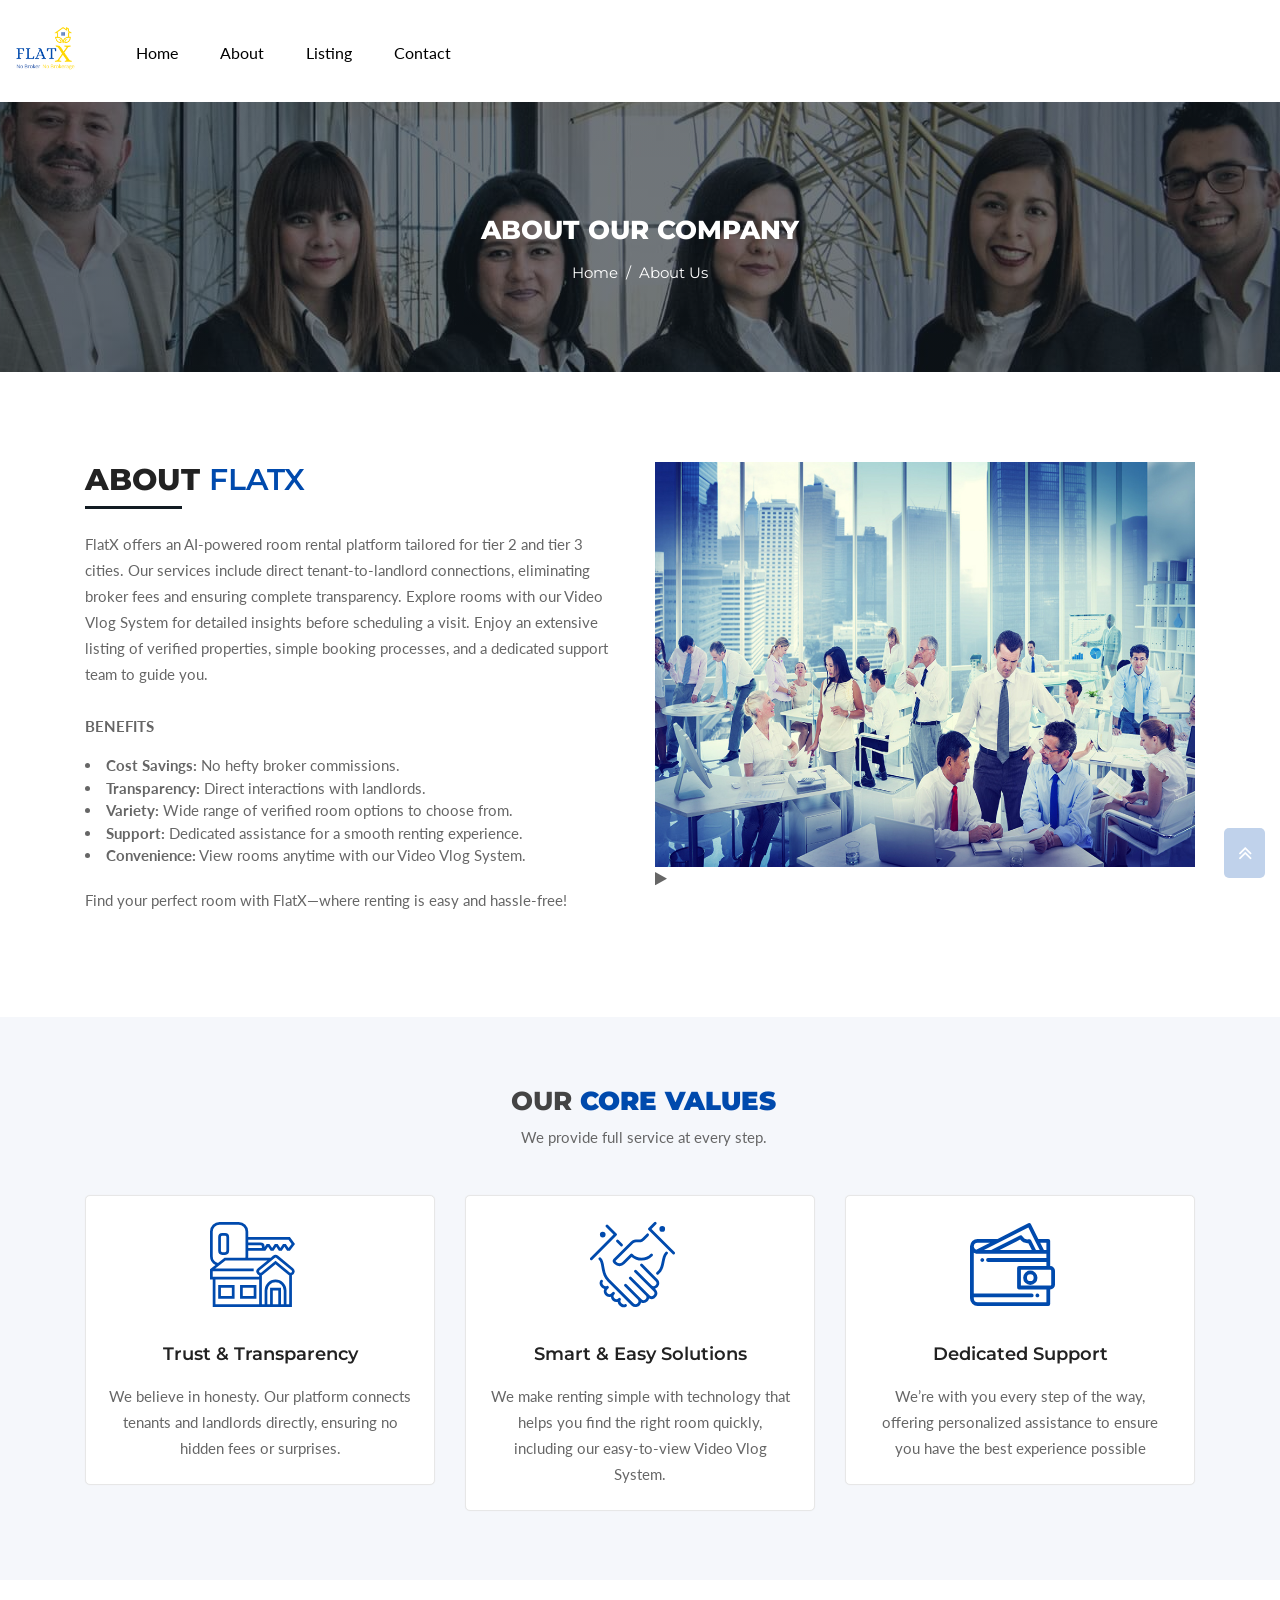
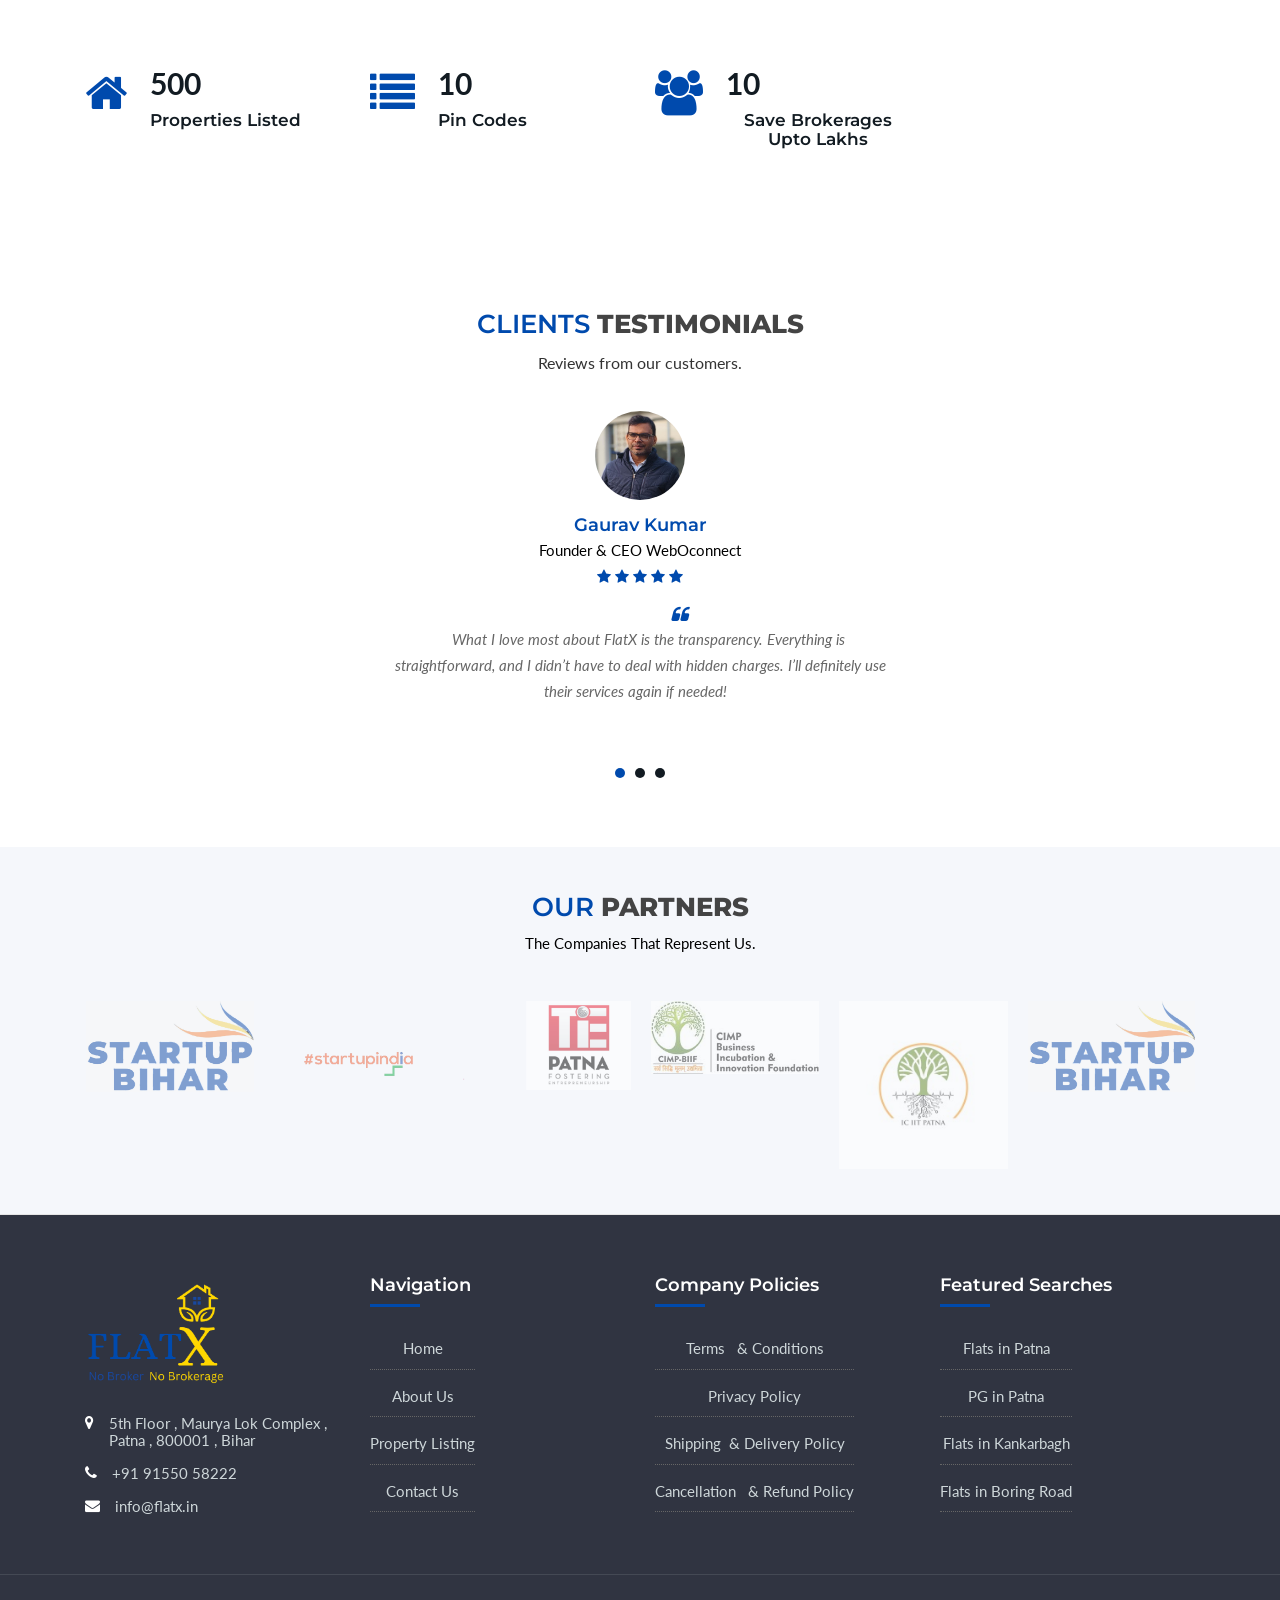
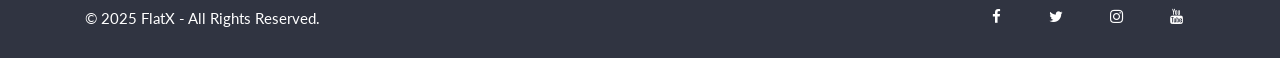
==== commit a6fe67ef: "Update listing links to point to the new platform URL" ====
--- a/about.html
+++ b/about.html
@@ -67,7 +67,7 @@
                                 </li>
                                 <li>
 
-                                    <a href="/properties">Listing</a>
+                                    <a href="https://platform.flatx.in">Listing</a>
                                    
                                 </li>
                                 
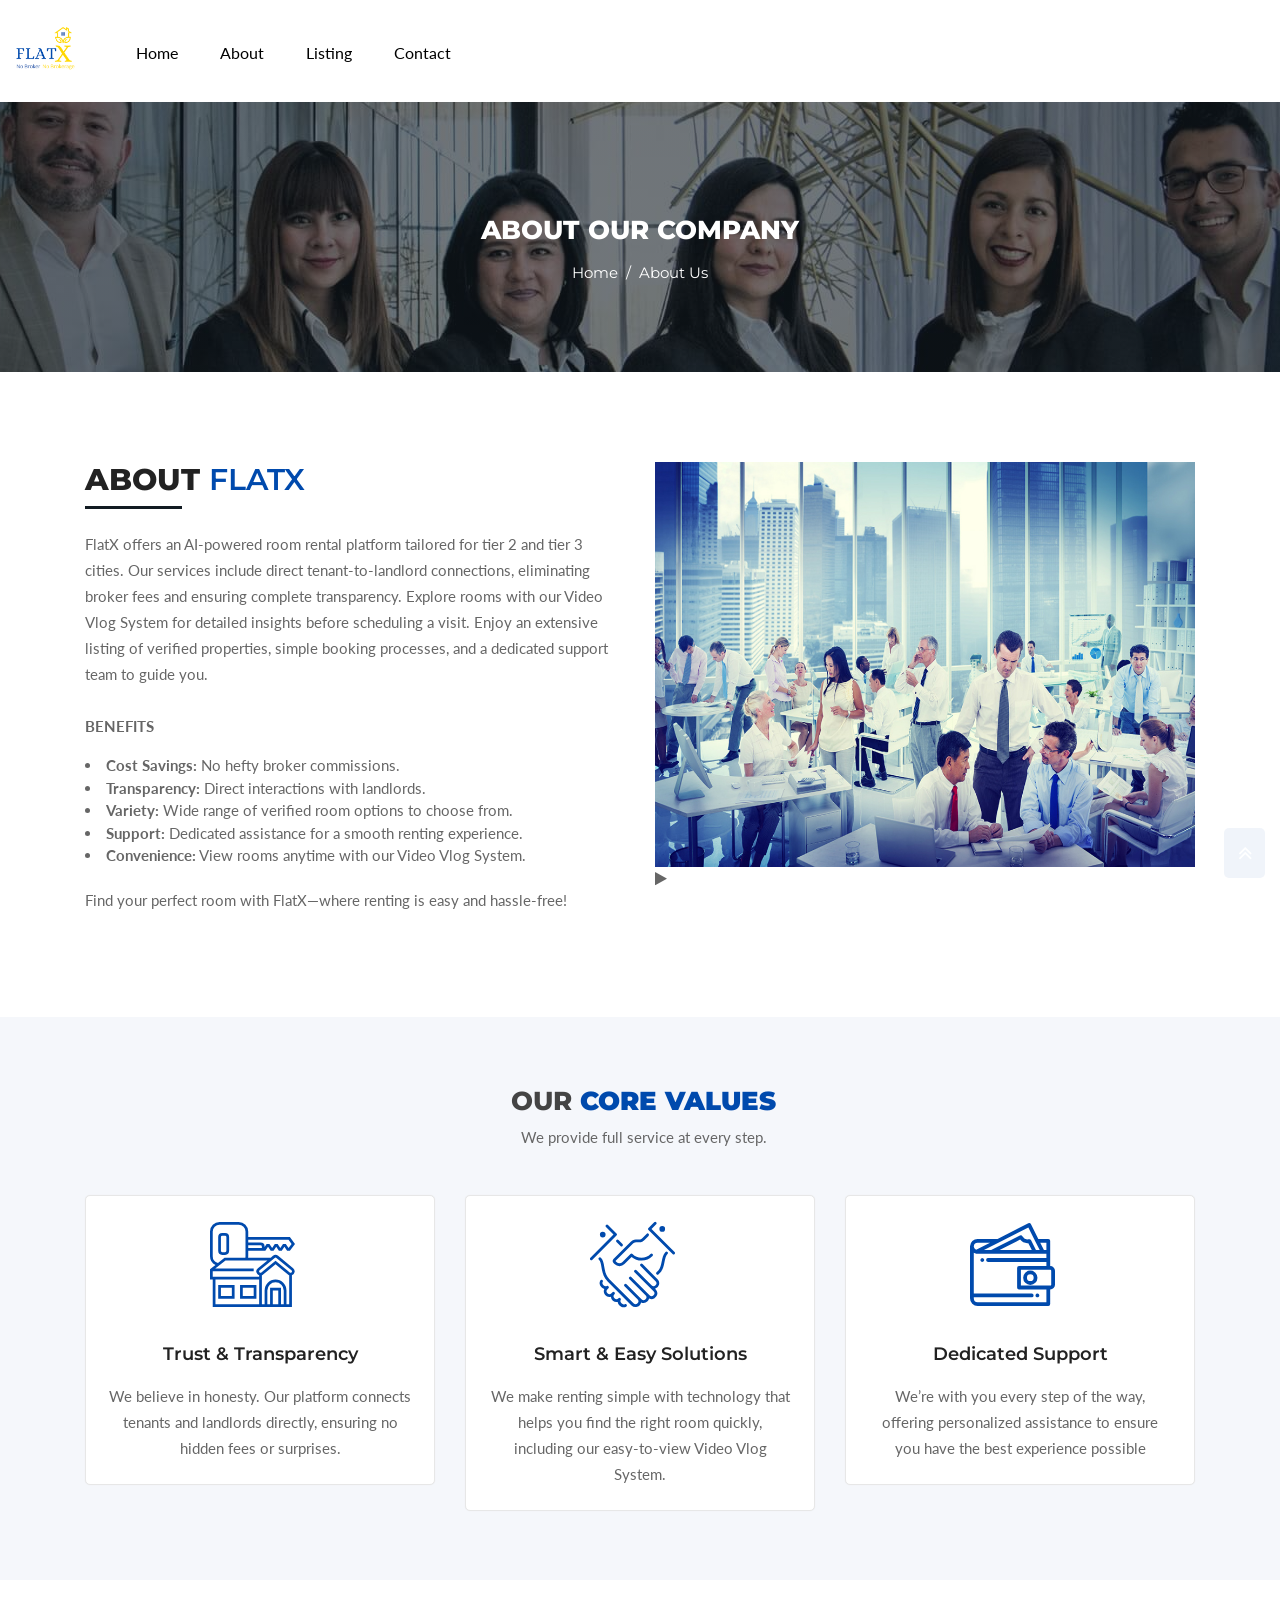
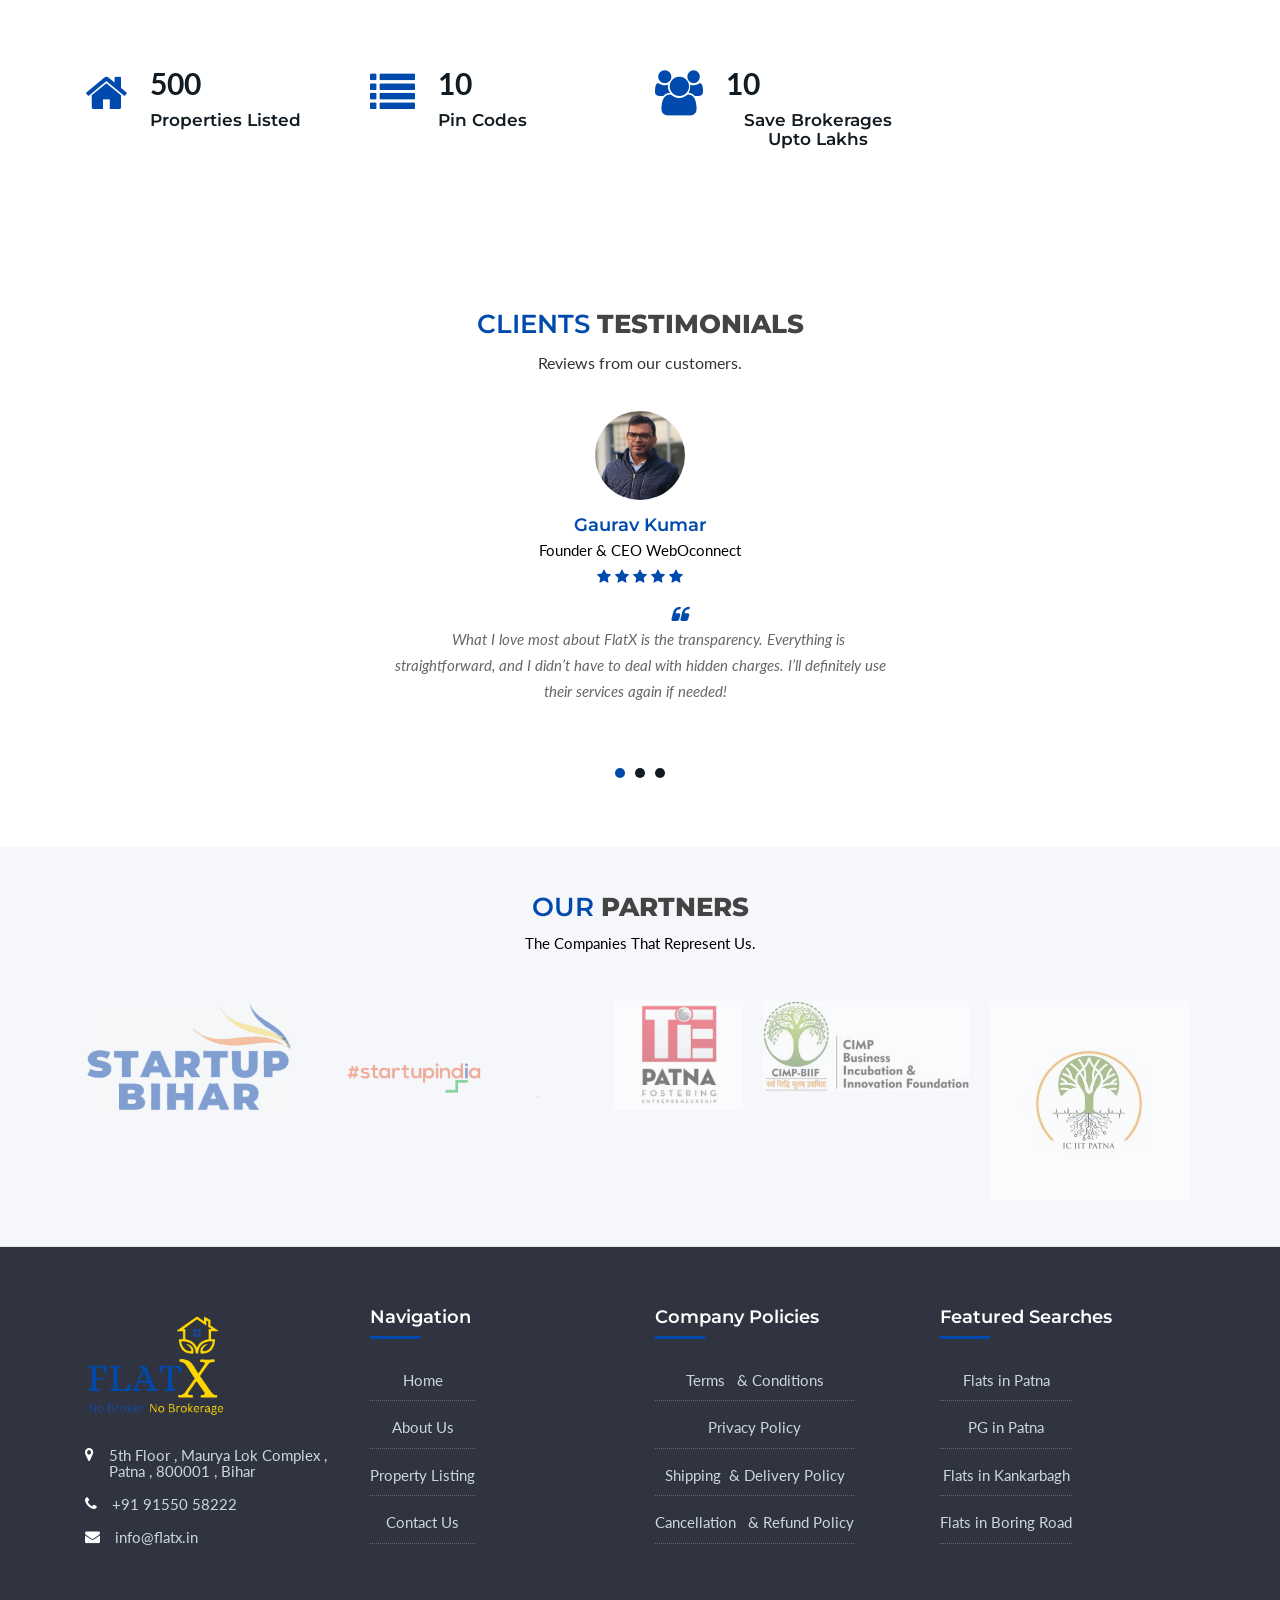
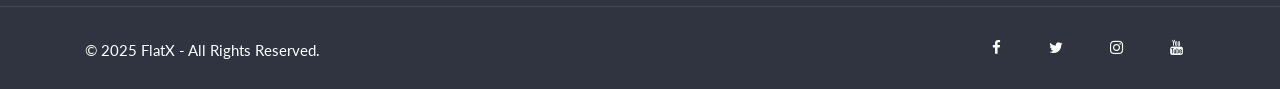
==== commit 9f230d17: "minor change" ====
--- a/about.html
+++ b/about.html
@@ -730,7 +730,7 @@
                         margin: 20
                     },
                     1000: {
-                        items: 6,
+                        items: 5,
                         margin: 20
                     }
                 }
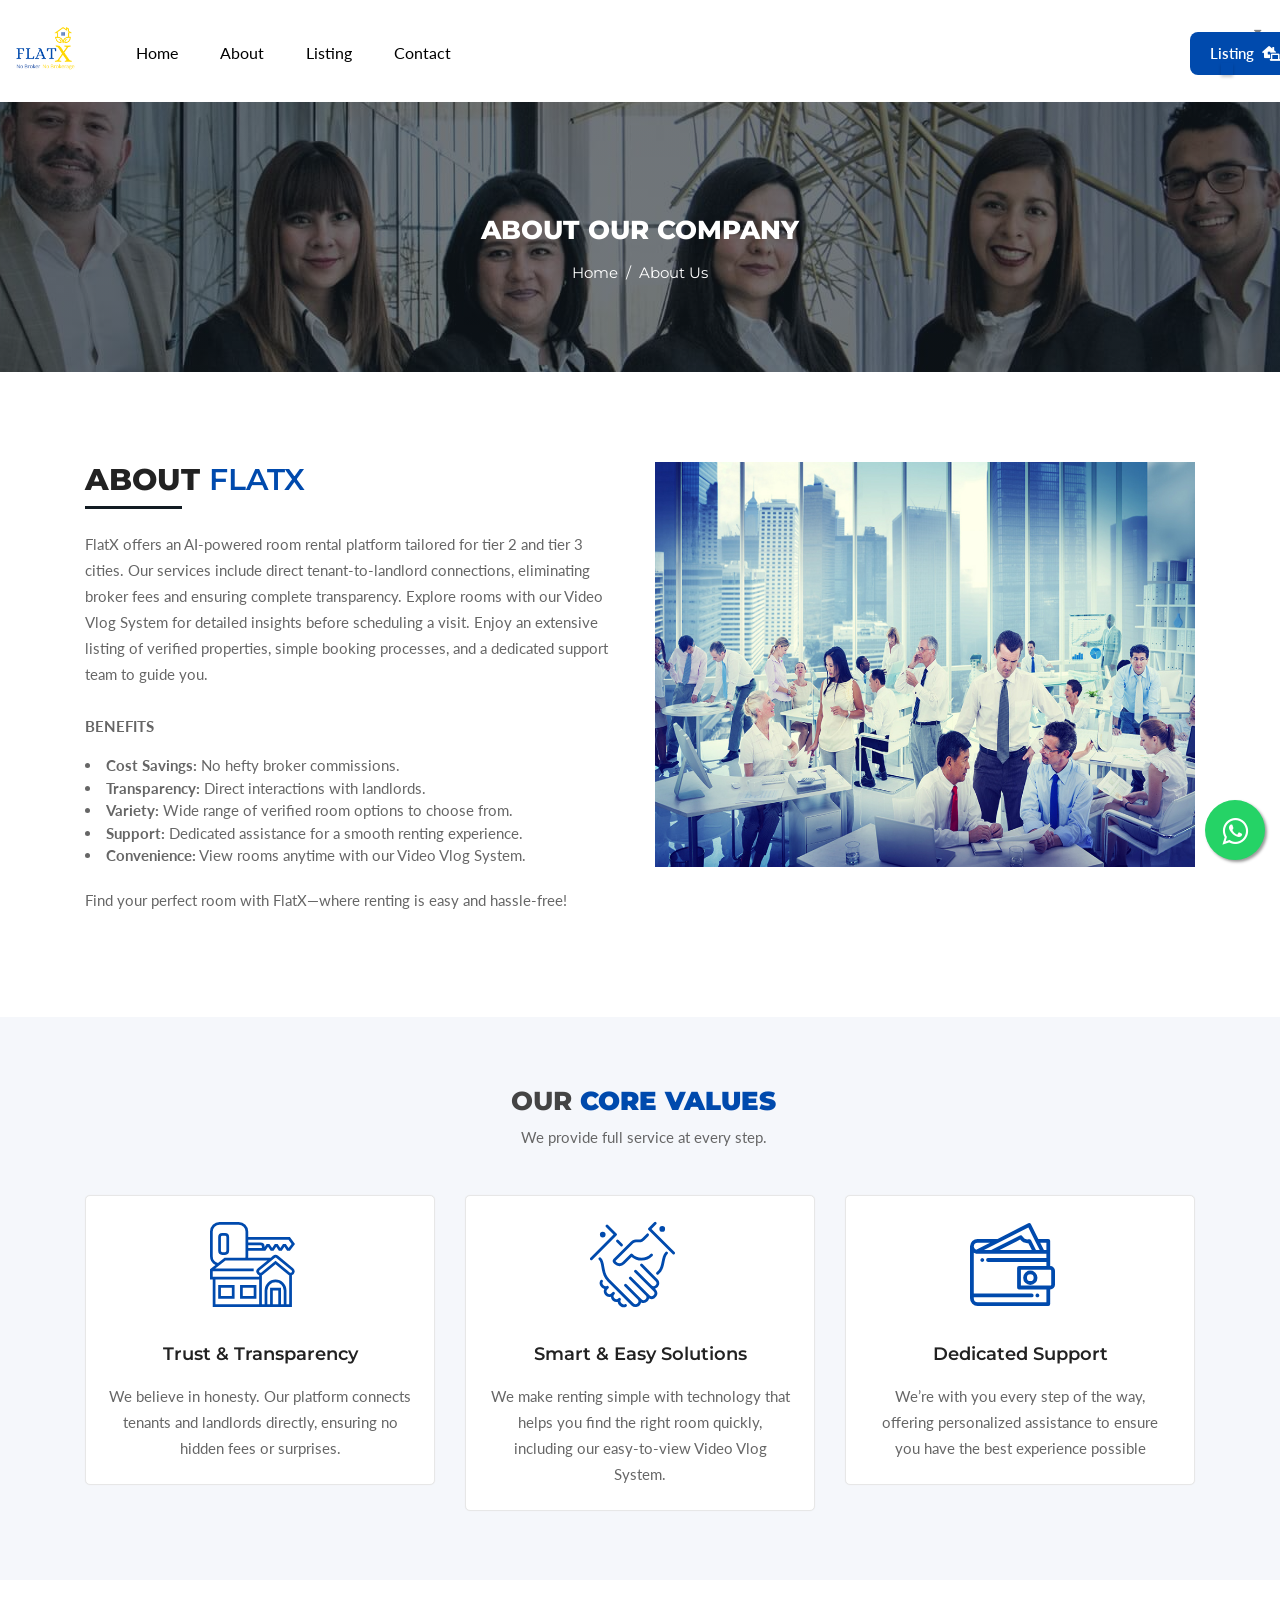
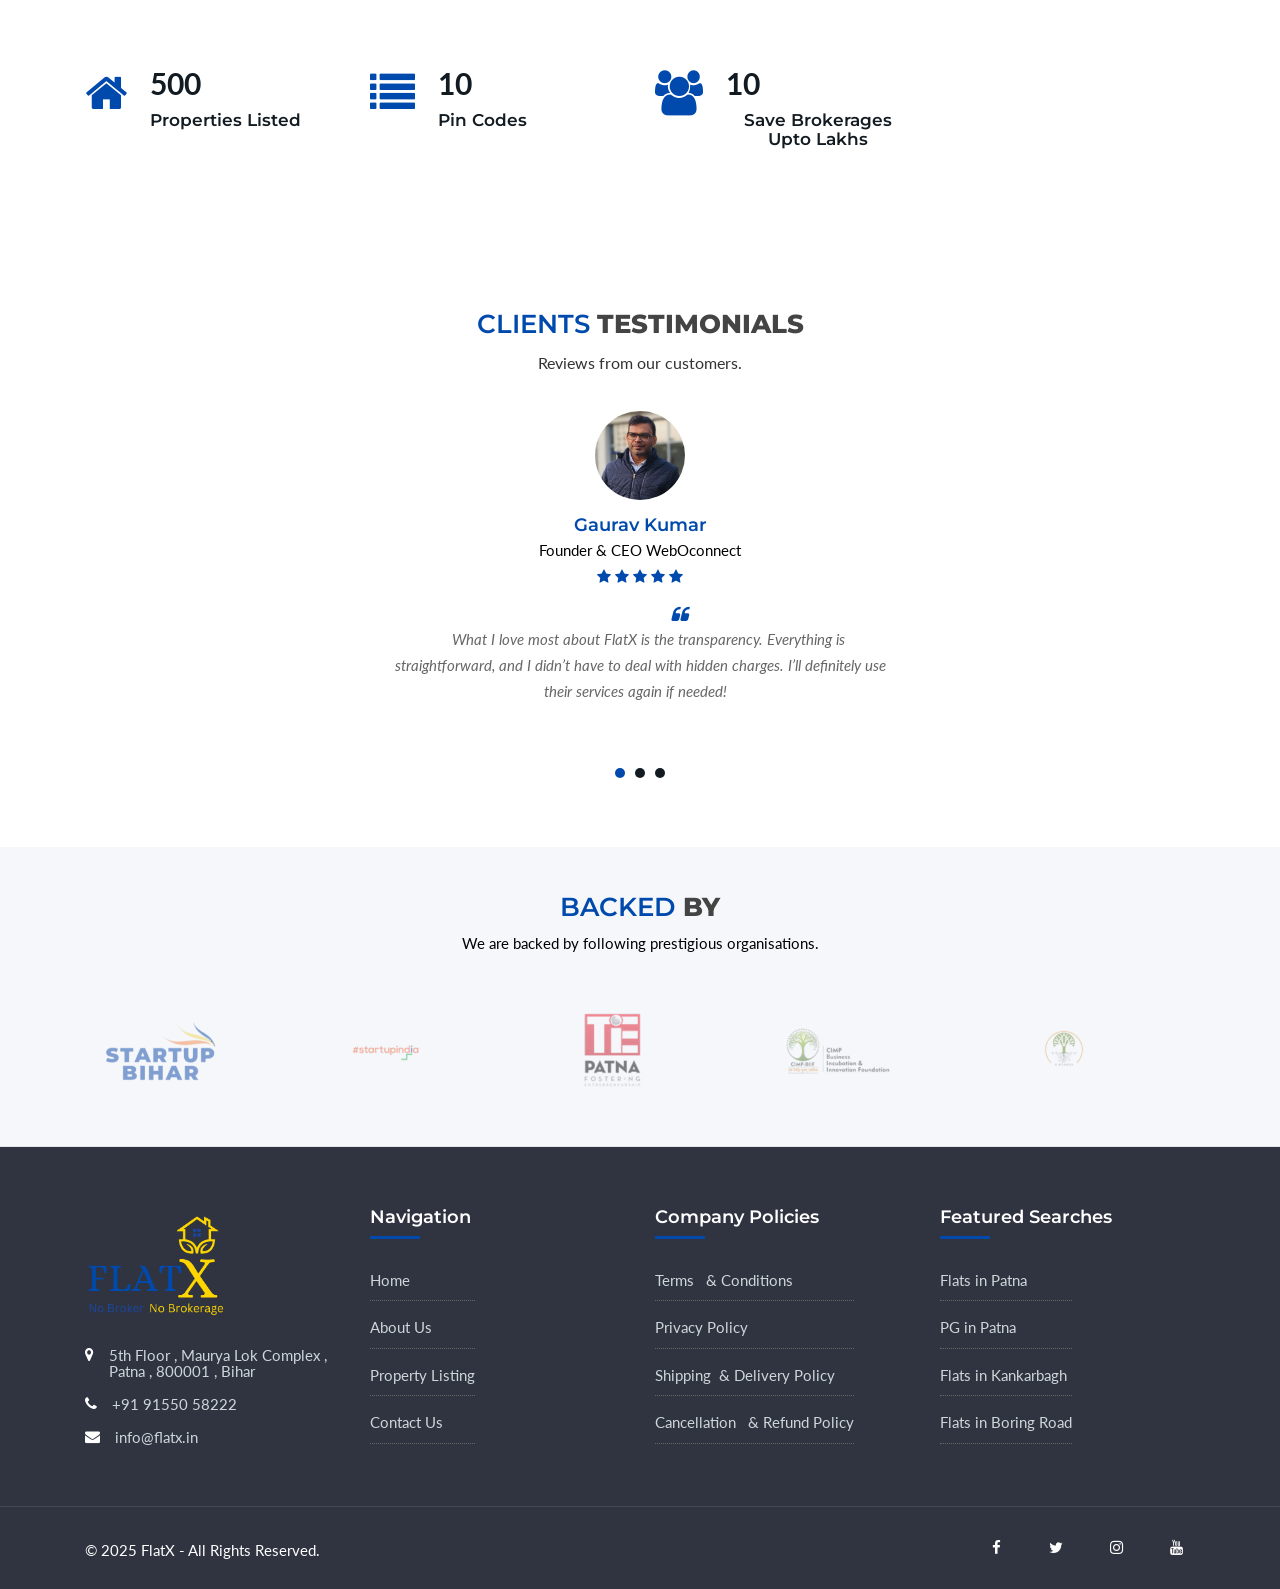
==== commit c62a52ac: "Add WhatsApp button and update button styles for better UI consistency" ====
--- a/about.html
+++ b/about.html
@@ -26,6 +26,26 @@
     <link rel="stylesheet" href="css/slick.css">
     <link rel="stylesheet" href="css/styles.css">
     <link rel="stylesheet" id="color" href="css/default.css">
+    <style>
+        .whats-app {
+            position: fixed;
+            width: 60px;
+            height: 60px;
+            bottom: 40px;
+            right: 15px;
+            background-color: #25d366;
+            color: #FFF;
+            border-radius: 50px;
+            text-align: center;
+            font-size: 30px;
+            box-shadow: 2px 2px 3px #999;
+            z-index: 100;
+        }
+
+        .my-float {
+            margin-top: 16px;
+        }
+    </style>
 </head>
 
 <body class="inner-pages hd-white about">
@@ -58,26 +78,49 @@
                             <ul id="responsive">
                                 <li>
                                     <a href="/">Home</a>
-                                   
+
                                 </li>
                                 <li>
-                                
+
                                     <a href="/about">About</a>
 
                                 </li>
                                 <li>
 
                                     <a href="https://platform.flatx.in">Listing</a>
-                                   
+
                                 </li>
-                                
+
                                 <li><a href="contact-us">Contact</a></li>
-                                
+
                             </ul>
                         </nav>
                         <!-- Main Navigation / End -->
                     </div>
                     <!-- Left Side Content / End -->
+
+
+
+                    <!-- Right Side Content / End -->
+                    <!-- <div class="right-side d-none d-none d-lg-none d-xl-flex">
+                        
+                        <div class="header-widget">
+                            <a href="https://platform.flatx.in" class="button border">Listing<i
+                                    class="fas fa-laptop-house ml-2"></i></a>
+                        </div>
+                        
+                    </div> -->
+                    <!-- Right Side Content / End -->
+
+                    <!-- Right Side Content / End -->
+                    <div class="header-user-menu user-menu add">
+                        <div class="header-user-name">
+                            <span><a href="https://platform.flatx.in" class="button border">Listing<i
+                                    class="fas fa-laptop-house ml-2"></i></a></span>
+                        </div>
+                    
+                    </div>
+                    <!-- Right Side Content / End -->
                 </div>
             </div>
             <!-- Header / End -->
@@ -136,7 +179,7 @@
                             <img alt="image" src="images/bg/bg-video.jpg">
                             <!-- <a class="icon-wrap popup-video popup-youtube"
                                 href="https://www.youtube.com/watch?v=2xHQqYRcrx4"> -->
-                                <i class="fa fa-play"></i>
+                            <!-- <i class="fa fa-play"></i> -->
                             <!-- </a> -->
                             <div class="iq-waves">
                                 <div class="waves wave-1"></div>
@@ -501,11 +544,11 @@
         <div class="partners bg-white-2">
             <div class="container">
                 <div class="sec-title">
-                    <h2><span>Our </span>Partners</h2>
-                    <p>The Companies That Represent Us.</p>
+                    <h2><span>Backed</span> by</h2>
+                    <p>We are backed by following prestigious organisations.</p>
                 </div>
                 <div class="owl-carousel style2">
-                    <div class="owl-item" data-aos="fade-up"><img src="images/flatx-images/partners/startup-bihar.jpeg"
+                    <div class="owl-item" data-aos="fade-up"><img src="images/flatx-images/partners/startup-bihar.png"
                             alt=""></div>
                     <div class="owl-item" data-aos="fade-up"><img src="images/flatx-images/partners/Startup-India.png"
                             alt=""></div>
@@ -513,12 +556,13 @@
                             alt=""></div>
                     <div class="owl-item" data-aos="fade-up"><img src="images/flatx-images/partners/CIMP_BIIF.png"
                             alt=""></div>
-                    <div class="owl-item" data-aos="fade-up"><img src="images/flatx-images/partners/ic iit p.jfif"
+                    <div class="owl-item" data-aos="fade-up"><img src="images/flatx-images/partners/ic iit p.png"
                             alt=""></div>
                 </div>
             </div>
         </div>
         <!-- END SECTION PARTNERS -->
+
 
         <!-- START FOOTER -->
         <footer class="first-footer">
@@ -528,12 +572,12 @@
                         <div class="col-lg-3 col-md-6">
                             <div class="netabout">
                                 <a href="index" class="logo">
-                                    <img src="images/flatx-images/flatx-new.png" alt="flatX"  />
+                                    <img src="images/flatx-images/flatx-new.png" alt="flatX" width="150px" />
                                 </a>
                                 <!-- <p>
-                                    FlatX simplifies room rentals by connecting tenants and landlords directly, offering
-                                    transparency, no broker fees, and a seamless experience.
-                                </p> -->
+                                            FlatX simplifies room rentals by connecting tenants and landlords directly, offering
+                                            transparency, no broker fees, and a seamless experience.
+                                        </p> -->
                             </div>
                             <div class="contactus">
                                 <ul>
@@ -560,9 +604,9 @@
                         </div>
                         <div class="col-lg-3 col-md-6 ">
                             <div class="navigation">
-                                <h3> Navigation</h3>
-                                <div class="nav-footer text-center">
-                                    <ul class="text-center">
+                                <h3> Navigation </h3>
+                                <div class="nav-footer">
+                                    <ul>
                                         <li><a href="/">Home</a></li>
                                         <li><a href="about">About Us</a></li>
                                         <li><a href="https://platform.flatx.in">Property Listing</a></li>
@@ -579,7 +623,7 @@
                             <div class="navigation">
                                 <h3>Company Policies</h3>
                                 <div class="nav-footer">
-                                    <ul class="text-center">
+                                    <ul>
                                         <li><a href="tnc">Terms &nbsp; & Conditions</a></li>
                                         <li><a href="privacy-policy">Privacy Policy</a></li>
                                         <li><a href="shipping-policy">Shipping &nbsp;& Delivery Policy</a></li>
@@ -596,7 +640,7 @@
                             <div class="navigation">
                                 <h3>Featured Searches </h3>
                                 <div class="nav-footer">
-                                    <ul class="text-center">
+                                    <ul>
                                         <li><a href="https://platform.flatx.in/?category=Flat&city=Patna">Flats in
                                                 Patna</a>
                                         </li>
@@ -641,9 +685,13 @@
             </div>
         </footer>
 
-        <a data-scroll href="#wrapper" class="go-up"><i class="fa fa-angle-double-up" aria-hidden="true"></i></a>
+        <a class="whats-app" href="https://wa.me/919155058222" target="_blank">
+            <i class="fa fa-whatsapp my-float"></i>
+        </a>
+
+        <!-- <a data-scroll href="#wrapper" class="go-up"><i class="fa fa-angle-double-up" aria-hidden="true"></i></a> -->
+
         <!-- END FOOTER -->
-
 
 
 
--- a/css/styles.css
+++ b/css/styles.css
@@ -117,6 +117,7 @@
   text-transform: uppercase;
 }
 
+
 h2 span {
   font-weight: 600;
   color: #004aad;
@@ -6818,12 +6819,13 @@
   width: 12px;
   bottom: -5px;
   right: -5px;
-  background-color: #38b653;
+  background-color: #004aad;
   display: block;
   border: 2px solid #fff;
   -webkit-box-shadow: 0 2px 3px rgba(0, 0, 0, 0.2);
-  box-shadow: 0 2px 3px rgba(0, 0, 0, 0.2);
-  border-radius: 50%;
+  /* box-shadow: 0 2px 3px rgba(0, 0, 0, 0.2); */
+  /* border-radius: 50%; */
+  border: none;
 }
 
 .homepage-4 a.button.border,
@@ -8963,7 +8965,7 @@
 
   a.button.border,
   a.button {
-    width: 240px;
+    width: 85px;
   }
 }
 @media only screen and (max-width: 767px) {
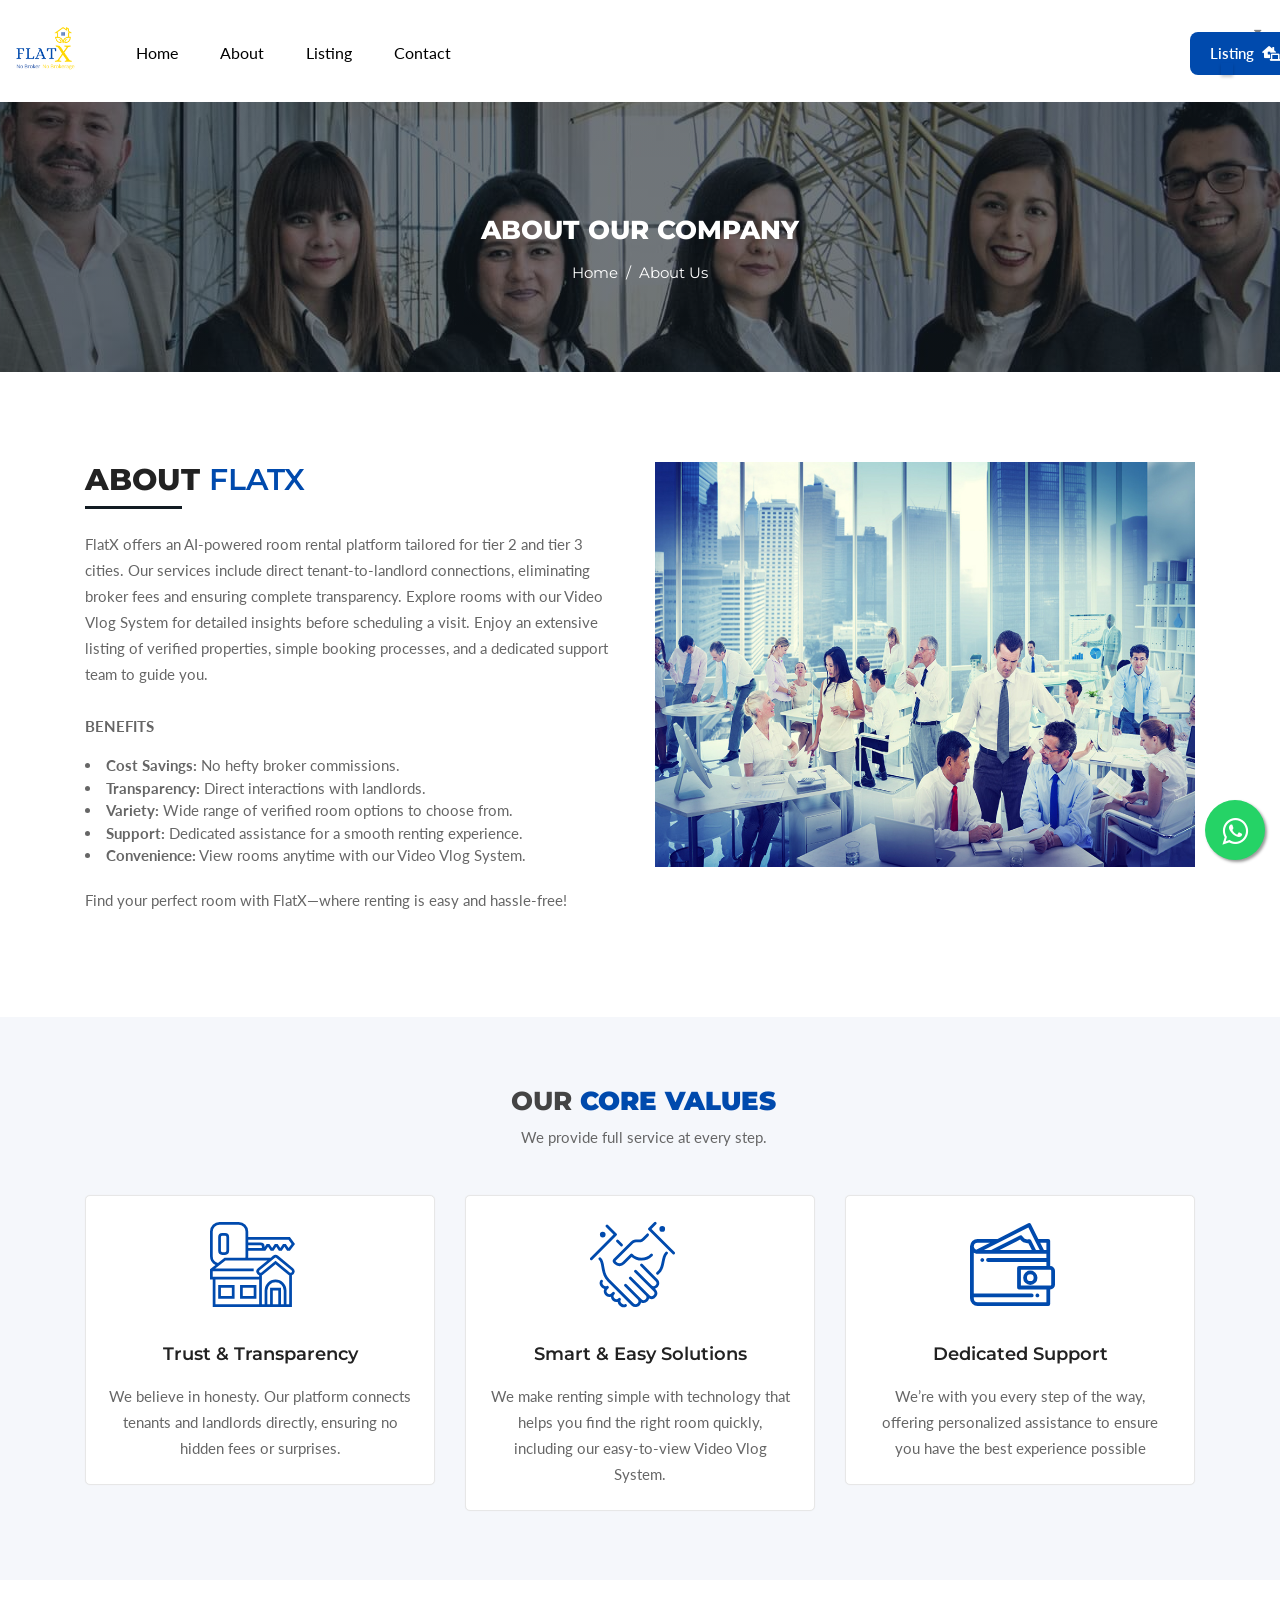
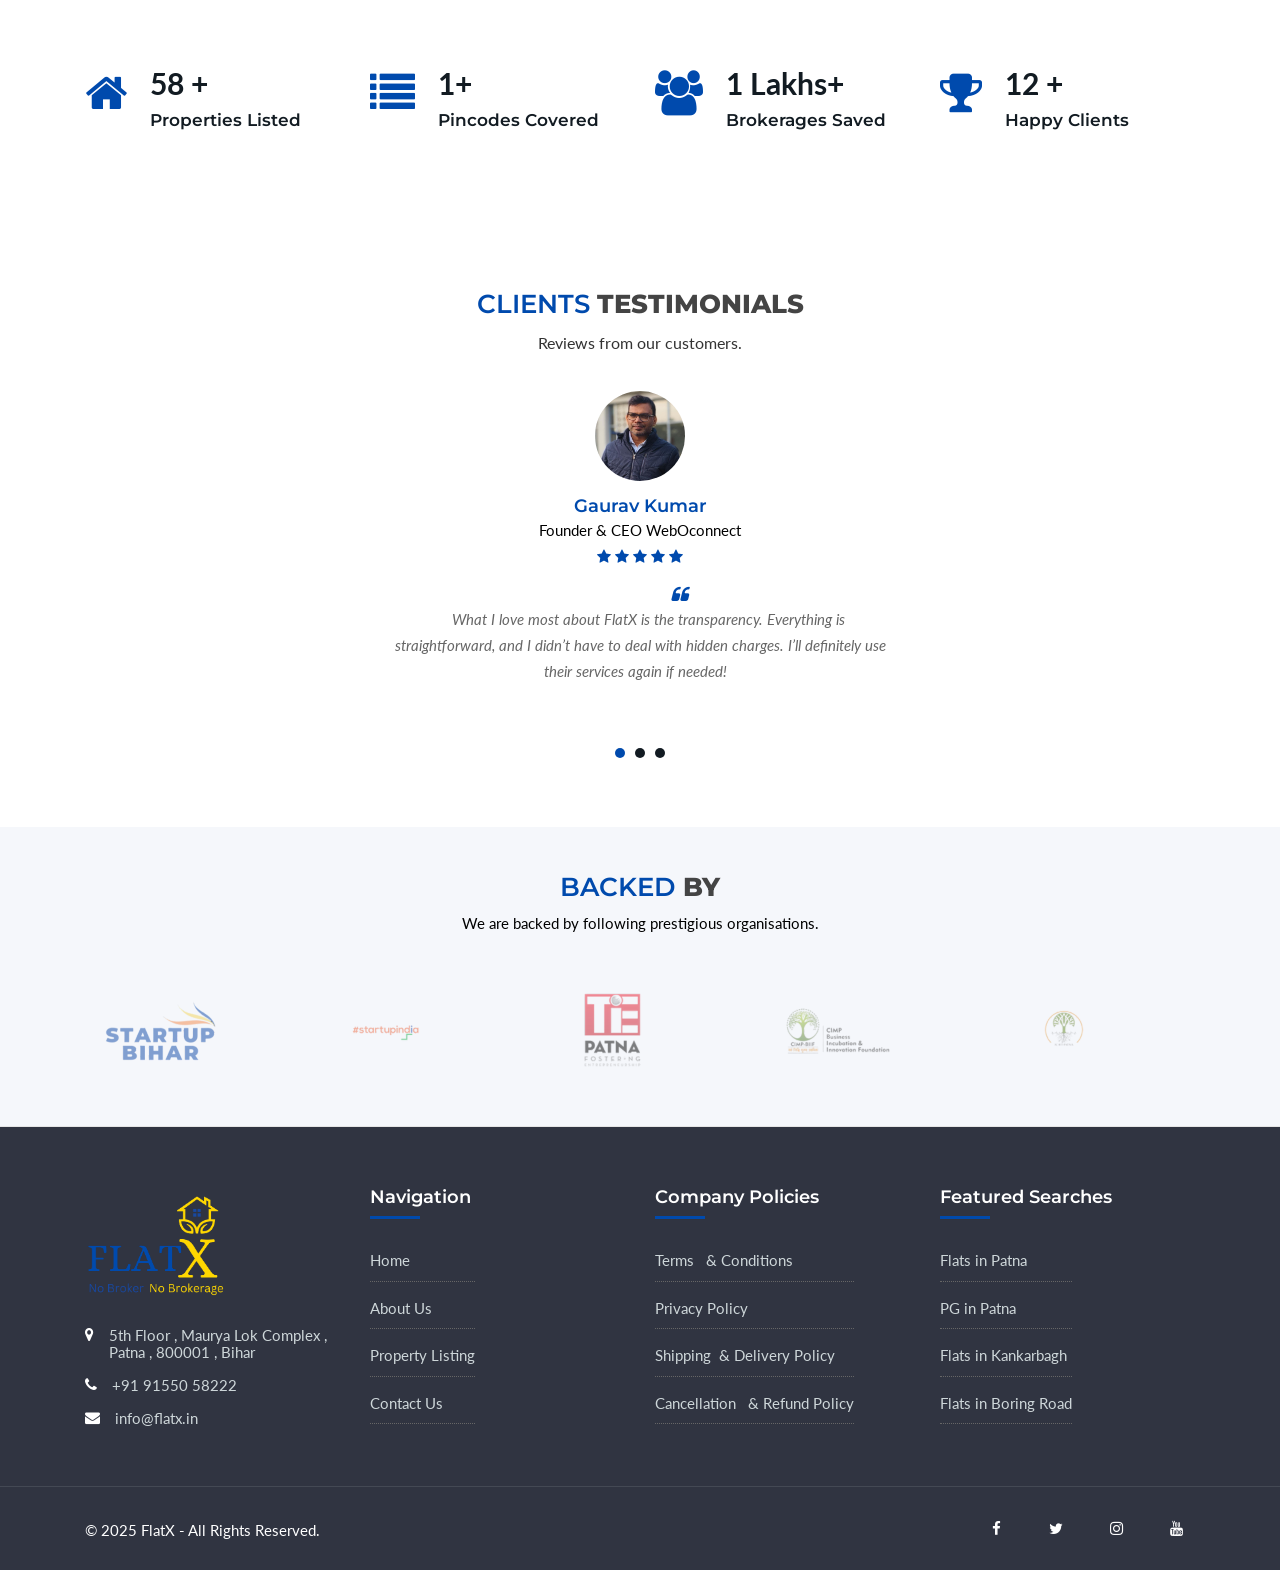
==== commit 5572f75d: "Refactor counter display in about page and update jQuery counterUp plugin for improved functionality" ====
--- a/about.html
+++ b/about.html
@@ -116,9 +116,9 @@
                     <div class="header-user-menu user-menu add">
                         <div class="header-user-name">
                             <span><a href="https://platform.flatx.in" class="button border">Listing<i
-                                    class="fas fa-laptop-house ml-2"></i></a></span>
-                        </div>
-                    
+                                        class="fas fa-laptop-house ml-2"></i></a></span>
+                        </div>
+
                     </div>
                     <!-- Right Side Content / End -->
                 </div>
@@ -256,8 +256,10 @@
                         <div class="countr">
                             <i class="fa fa-home" aria-hidden="true"></i>
                             <div class="count-me">
-                                <p class="counter text-left">500</p>
-
+                                <p class="text-left">
+                                    <span class="counter">500 </span><span> +</span>
+
+                                </p>
                                 <h3>Properties Listed</h3>
                             </div>
                         </div>
@@ -266,8 +268,10 @@
                         <div class="countr">
                             <i class="fa fa-list" aria-hidden="true"></i>
                             <div class="count-me">
-                                <p class="counter text-left">10</p>
-                                <h3>Pin Codes</h3>
+                                <p class="text-left">
+                                    <span class="counter">10 </span><span>+</span>
+                                </p>
+                                <h3>Pincodes Covered</h3>
                             </div>
                         </div>
                     </div>
@@ -275,20 +279,22 @@
                         <div class="countr mb-0">
                             <i class="fa fa-users" aria-hidden="true"></i>
                             <div class="count-me">
-                                <p class="counter text-left">10</p>
-                                <h3>Save Brokerages upto Lakhs</h3>
-                            </div>
-                        </div>
-                    </div>
-                    <!-- <div class="col-lg-3 col-md-6 col-xs-12">
+                                <p class="text-left"><span class="counter">10</span>
+                                    <span> Lakhs+</span></p>
+                                <h3>Brokerages Saved</h3>
+                            </div>
+                        </div>
+                    </div>
+                    <div class="col-lg-3 col-md-6 col-xs-12">
                         <div class="countr mb-0 last">
                             <i class="fa fa-trophy" aria-hidden="true"></i>
                             <div class="count-me">
-                                <p class="counter text-left">200</p>
-                                <h3>Won Awars</h3>
-                            </div>
-                        </div>
-                    </div> -->
+                                <p class="text-left"><span class="counter">100</span>
+                                    <span> +</span></p>
+                                <h3>Happy Clients</h3>
+                            </div>
+                        </div>
+                    </div>
                 </div>
             </div>
         </section>
@@ -714,6 +720,10 @@
         <script src="js/color-switcher.js"></script>
         <script src="js/inner.js"></script>
 
+
+
+
+
         <script>
             $('.style1').owlCarousel({
                 loop: true,
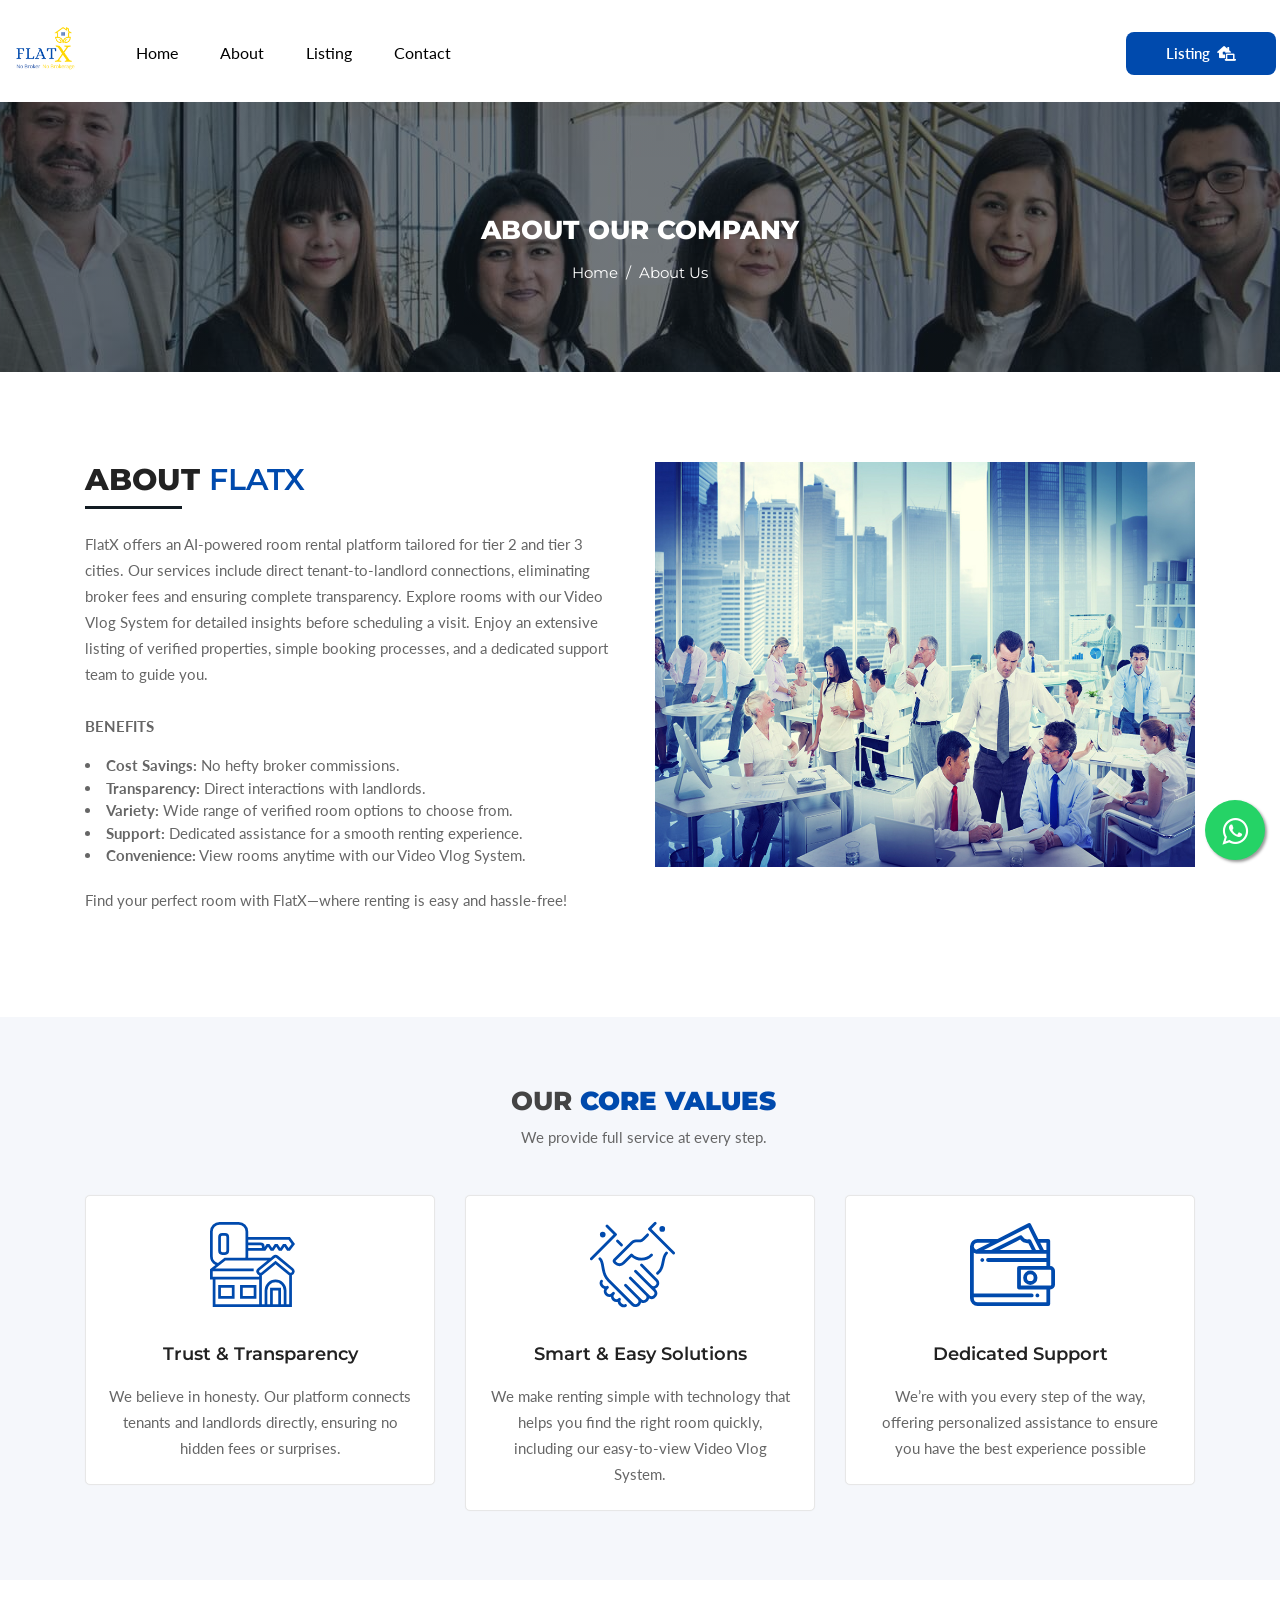
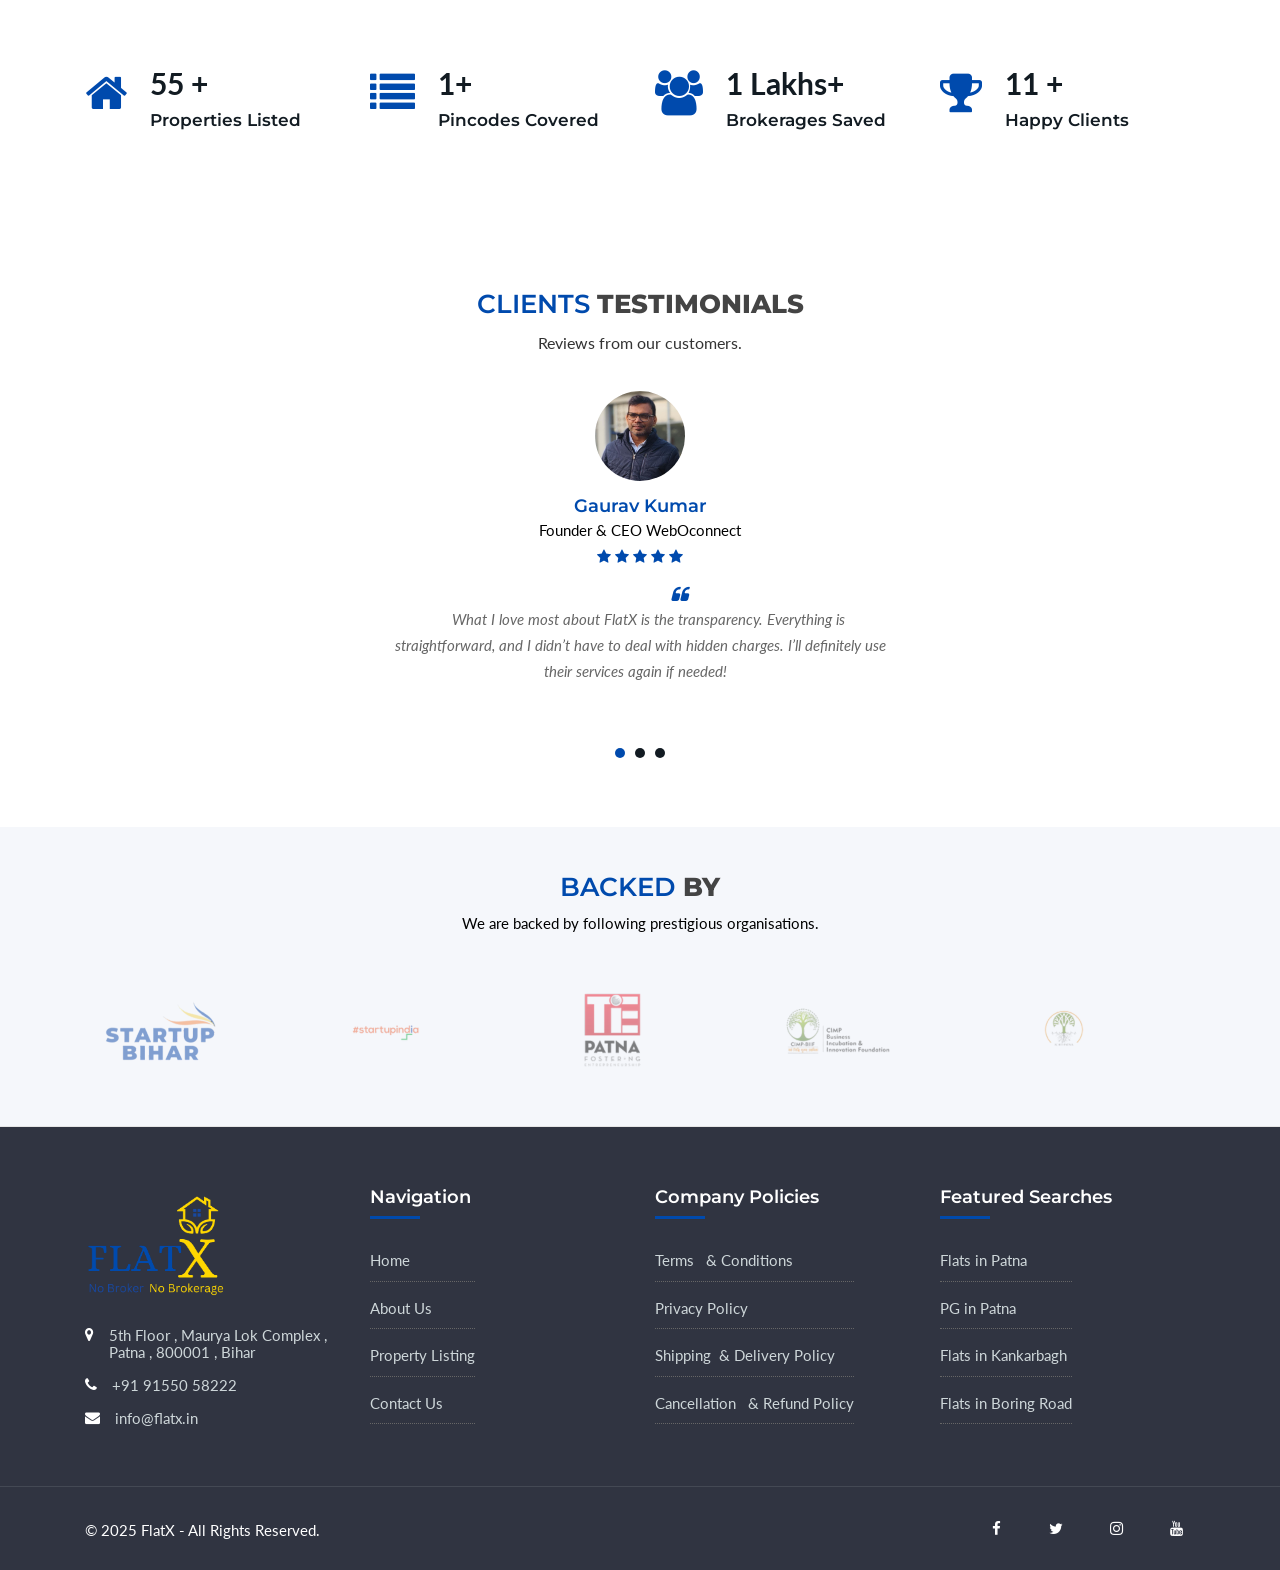
==== commit 944d6bb8: "refactor: clean up HTML structure and improve Listing styles for consistency" ====
--- a/about.html
+++ b/about.html
@@ -87,7 +87,7 @@
                                 </li>
                                 <li>
 
-                                    <a href="https://platform.flatx.in">Listing</a>
+                                    <a href="https://platform.flatx.in"> Listing</a>
 
                                 </li>
 
@@ -114,10 +114,10 @@
 
                     <!-- Right Side Content / End -->
                     <div class="header-user-menu user-menu add">
-                        <div class="header-user-name">
+                        <!-- <div class="header-user-name"> -->
                             <span><a href="https://platform.flatx.in" class="button border">Listing<i
                                         class="fas fa-laptop-house ml-2"></i></a></span>
-                        </div>
+                        <!-- </div> -->
 
                     </div>
                     <!-- Right Side Content / End -->
--- a/css/menu.css
+++ b/css/menu.css
@@ -177,7 +177,7 @@
     padding-right: 0;
 }
 a.button.border {
-    border: 1px solid #274abb;
+    border: 1px solid #004aad;
 }
 a.button.border {
     background-color: transparent;
@@ -188,7 +188,9 @@
 a.button.border, a.button {
     background-color: #004aad;
     top: 0;
-    padding: 10px 20px;
+    text-align: center;
+    left: 37px;
+    padding: 10px;
     color: #fff;
     position: relative;
     text-decoration: none;
@@ -1277,7 +1279,8 @@
     width: 50px;
     display: none;
     position: relative;
-    margin: 0 0 23px 0;
+    /* margin: 0 0 23px 0; */
+    margin-top: 8px;
     background-color: #eee;
     border-radius: 4px;
     cursor: pointer;
@@ -1548,6 +1551,8 @@
 }
 @media only screen and (max-width: 575px) {
     #logo img {
-        margin-right: 60px;
-    }
-}
+        margin-top:-10px;
+        width: 75px;
+        
+    }
+}
--- a/css/styles.css
+++ b/css/styles.css
@@ -7893,7 +7893,7 @@
 @media screen and (max-width: 991px) {
   .hd-white a.button.border,
   .hd-whitea.button {
-    width: 240px;
+    width: 100px;
   }
 }
 .right-side.sign {
@@ -8965,7 +8965,7 @@
 
   a.button.border,
   a.button {
-    width: 85px;
+    width: 100px;
   }
 }
 @media only screen and (max-width: 767px) {
